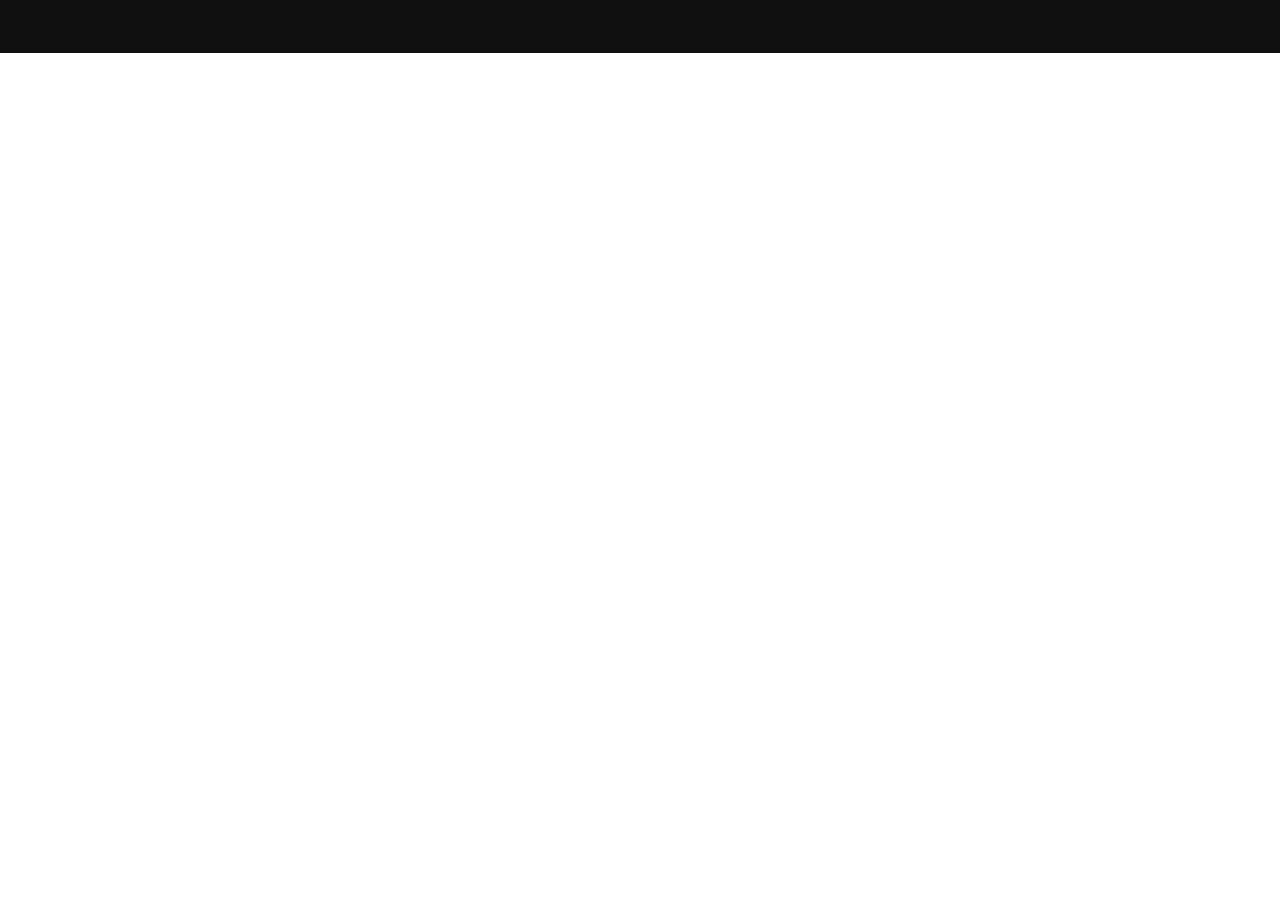
==== index.html @ 66a109fd "first commit" ====
<!DOCTYPE html>
<html lang="fr-FR" class="no-js">
<head>
	<meta charset="UTF-8" />
	<meta name="viewport" content="width=device-width, initial-scale=1" />
	<script>(function(html){html.className = html.className.replace(/\bno-js\b/,'js')})(document.documentElement);</script>
<title>Bonjour tout le monde ! &#8211; Aime-2000.fr</title>
<meta name='robots' content='max-image-preview:large' />
<link rel="alternate" type="application/rss+xml" title="Aime-2000.fr &raquo; Flux" href="feed/index.html" />
<link rel="alternate" type="application/rss+xml" title="Aime-2000.fr &raquo; Flux des commentaires" href="comments/feed/index.html" />
<link rel="alternate" type="application/rss+xml" title="Aime-2000.fr &raquo; Bonjour tout le monde ! Flux des commentaires" href="2023/01/04/bonjour-tout-le-monde/feed/index.html" />
<link rel="alternate" title="oEmbed (JSON)" type="application/json+oembed" href="wp-json/oembed/1.0/embed%3Furl=https:%252F%252Faime-2000.fr%252F2023%252F01%252F04%252Fbonjour-tout-le-monde%252F" />
<link rel="alternate" title="oEmbed (XML)" type="text/xml+oembed" href="wp-json/oembed/1.0/embed%3Furl=https:%252F%252Faime-2000.fr%252F2023%252F01%252F04%252Fbonjour-tout-le-monde%252F&amp;format=xml" />
<style id='wp-img-auto-sizes-contain-inline-css'>
img:is([sizes=auto i],[sizes^="auto," i]){contain-intrinsic-size:3000px 1500px}
/*# sourceURL=wp-img-auto-sizes-contain-inline-css */
</style>
<style id='wp-emoji-styles-inline-css'>

	img.wp-smiley, img.emoji {
		display: inline !important;
		border: none !important;
		box-shadow: none !important;
		height: 1em !important;
		width: 1em !important;
		margin: 0 0.07em !important;
		vertical-align: -0.1em !important;
		background: none !important;
		padding: 0 !important;
	}
/*# sourceURL=wp-emoji-styles-inline-css */
</style>
<style id='wp-block-library-inline-css'>
:root{--wp-block-synced-color:#7a00df;--wp-block-synced-color--rgb:122,0,223;--wp-bound-block-color:var(--wp-block-synced-color);--wp-editor-canvas-background:#ddd;--wp-admin-theme-color:#007cba;--wp-admin-theme-color--rgb:0,124,186;--wp-admin-theme-color-darker-10:#006ba1;--wp-admin-theme-color-darker-10--rgb:0,107,160.5;--wp-admin-theme-color-darker-20:#005a87;--wp-admin-theme-color-darker-20--rgb:0,90,135;--wp-admin-border-width-focus:2px}@media (min-resolution:192dpi){:root{--wp-admin-border-width-focus:1.5px}}.wp-element-button{cursor:pointer}:root .has-very-light-gray-background-color{background-color:#eee}:root .has-very-dark-gray-background-color{background-color:#313131}:root .has-very-light-gray-color{color:#eee}:root .has-very-dark-gray-color{color:#313131}:root .has-vivid-green-cyan-to-vivid-cyan-blue-gradient-background{background:linear-gradient(135deg,#00d084,#0693e3)}:root .has-purple-crush-gradient-background{background:linear-gradient(135deg,#34e2e4,#4721fb 50%,#ab1dfe)}:root .has-hazy-dawn-gradient-background{background:linear-gradient(135deg,#faaca8,#dad0ec)}:root .has-subdued-olive-gradient-background{background:linear-gradient(135deg,#fafae1,#67a671)}:root .has-atomic-cream-gradient-background{background:linear-gradient(135deg,#fdd79a,#004a59)}:root .has-nightshade-gradient-background{background:linear-gradient(135deg,#330968,#31cdcf)}:root .has-midnight-gradient-background{background:linear-gradient(135deg,#020381,#2874fc)}:root{--wp--preset--font-size--normal:16px;--wp--preset--font-size--huge:42px}.has-regular-font-size{font-size:1em}.has-larger-font-size{font-size:2.625em}.has-normal-font-size{font-size:var(--wp--preset--font-size--normal)}.has-huge-font-size{font-size:var(--wp--preset--font-size--huge)}.has-text-align-center{text-align:center}.has-text-align-left{text-align:left}.has-text-align-right{text-align:right}.has-fit-text{white-space:nowrap!important}#end-resizable-editor-section{display:none}.aligncenter{clear:both}.items-justified-left{justify-content:flex-start}.items-justified-center{justify-content:center}.items-justified-right{justify-content:flex-end}.items-justified-space-between{justify-content:space-between}.screen-reader-text{border:0;clip-path:inset(50%);height:1px;margin:-1px;overflow:hidden;padding:0;position:absolute;width:1px;word-wrap:normal!important}.screen-reader-text:focus{background-color:#ddd;clip-path:none;color:#444;display:block;font-size:1em;height:auto;left:5px;line-height:normal;padding:15px 23px 14px;text-decoration:none;top:5px;width:auto;z-index:100000}html :where(.has-border-color){border-style:solid}html :where([style*=border-top-color]){border-top-style:solid}html :where([style*=border-right-color]){border-right-style:solid}html :where([style*=border-bottom-color]){border-bottom-style:solid}html :where([style*=border-left-color]){border-left-style:solid}html :where([style*=border-width]){border-style:solid}html :where([style*=border-top-width]){border-top-style:solid}html :where([style*=border-right-width]){border-right-style:solid}html :where([style*=border-bottom-width]){border-bottom-style:solid}html :where([style*=border-left-width]){border-left-style:solid}html :where(img[class*=wp-image-]){height:auto;max-width:100%}:where(figure){margin:0 0 1em}html :where(.is-position-sticky){--wp-admin--admin-bar--position-offset:var(--wp-admin--admin-bar--height,0px)}@media screen and (max-width:600px){html :where(.is-position-sticky){--wp-admin--admin-bar--position-offset:0px}}

/*# sourceURL=wp-block-library-inline-css */
</style>
<style id='wp-block-archives-inline-css'>
.wp-block-archives{box-sizing:border-box}.wp-block-archives-dropdown label{display:block}
/*# sourceURL=https://aime-2000.fr/wp-includes/blocks/archives/style.min.css */
</style>
<style id='wp-block-categories-inline-css'>
.wp-block-categories{box-sizing:border-box}.wp-block-categories.alignleft{margin-right:2em}.wp-block-categories.alignright{margin-left:2em}.wp-block-categories.wp-block-categories-dropdown.aligncenter{text-align:center}.wp-block-categories .wp-block-categories__label{display:block;width:100%}
/*# sourceURL=https://aime-2000.fr/wp-includes/blocks/categories/style.min.css */
</style>
<style id='wp-block-heading-inline-css'>
h1:where(.wp-block-heading).has-background,h2:where(.wp-block-heading).has-background,h3:where(.wp-block-heading).has-background,h4:where(.wp-block-heading).has-background,h5:where(.wp-block-heading).has-background,h6:where(.wp-block-heading).has-background{padding:1.25em 2.375em}h1.has-text-align-left[style*=writing-mode]:where([style*=vertical-lr]),h1.has-text-align-right[style*=writing-mode]:where([style*=vertical-rl]),h2.has-text-align-left[style*=writing-mode]:where([style*=vertical-lr]),h2.has-text-align-right[style*=writing-mode]:where([style*=vertical-rl]),h3.has-text-align-left[style*=writing-mode]:where([style*=vertical-lr]),h3.has-text-align-right[style*=writing-mode]:where([style*=vertical-rl]),h4.has-text-align-left[style*=writing-mode]:where([style*=vertical-lr]),h4.has-text-align-right[style*=writing-mode]:where([style*=vertical-rl]),h5.has-text-align-left[style*=writing-mode]:where([style*=vertical-lr]),h5.has-text-align-right[style*=writing-mode]:where([style*=vertical-rl]),h6.has-text-align-left[style*=writing-mode]:where([style*=vertical-lr]),h6.has-text-align-right[style*=writing-mode]:where([style*=vertical-rl]){rotate:180deg}
/*# sourceURL=https://aime-2000.fr/wp-includes/blocks/heading/style.min.css */
</style>
<style id='wp-block-latest-comments-inline-css'>
ol.wp-block-latest-comments{box-sizing:border-box;margin-left:0}:where(.wp-block-latest-comments:not([style*=line-height] .wp-block-latest-comments__comment)){line-height:1.1}:where(.wp-block-latest-comments:not([style*=line-height] .wp-block-latest-comments__comment-excerpt p)){line-height:1.8}.has-dates :where(.wp-block-latest-comments:not([style*=line-height])),.has-excerpts :where(.wp-block-latest-comments:not([style*=line-height])){line-height:1.5}.wp-block-latest-comments .wp-block-latest-comments{padding-left:0}.wp-block-latest-comments__comment{list-style:none;margin-bottom:1em}.has-avatars .wp-block-latest-comments__comment{list-style:none;min-height:2.25em}.has-avatars .wp-block-latest-comments__comment .wp-block-latest-comments__comment-excerpt,.has-avatars .wp-block-latest-comments__comment .wp-block-latest-comments__comment-meta{margin-left:3.25em}.wp-block-latest-comments__comment-excerpt p{font-size:.875em;margin:.36em 0 1.4em}.wp-block-latest-comments__comment-date{display:block;font-size:.75em}.wp-block-latest-comments .avatar,.wp-block-latest-comments__comment-avatar{border-radius:1.5em;display:block;float:left;height:2.5em;margin-right:.75em;width:2.5em}.wp-block-latest-comments[class*=-font-size] a,.wp-block-latest-comments[style*=font-size] a{font-size:inherit}
/*# sourceURL=https://aime-2000.fr/wp-includes/blocks/latest-comments/style.min.css */
</style>
<style id='wp-block-latest-posts-inline-css'>
.wp-block-latest-posts{box-sizing:border-box}.wp-block-latest-posts.alignleft{margin-right:2em}.wp-block-latest-posts.alignright{margin-left:2em}.wp-block-latest-posts.wp-block-latest-posts__list{list-style:none}.wp-block-latest-posts.wp-block-latest-posts__list li{clear:both;overflow-wrap:break-word}.wp-block-latest-posts.is-grid{display:flex;flex-wrap:wrap}.wp-block-latest-posts.is-grid li{margin:0 1.25em 1.25em 0;width:100%}@media (min-width:600px){.wp-block-latest-posts.columns-2 li{width:calc(50% - .625em)}.wp-block-latest-posts.columns-2 li:nth-child(2n){margin-right:0}.wp-block-latest-posts.columns-3 li{width:calc(33.33333% - .83333em)}.wp-block-latest-posts.columns-3 li:nth-child(3n){margin-right:0}.wp-block-latest-posts.columns-4 li{width:calc(25% - .9375em)}.wp-block-latest-posts.columns-4 li:nth-child(4n){margin-right:0}.wp-block-latest-posts.columns-5 li{width:calc(20% - 1em)}.wp-block-latest-posts.columns-5 li:nth-child(5n){margin-right:0}.wp-block-latest-posts.columns-6 li{width:calc(16.66667% - 1.04167em)}.wp-block-latest-posts.columns-6 li:nth-child(6n){margin-right:0}}:root :where(.wp-block-latest-posts.is-grid){padding:0}:root :where(.wp-block-latest-posts.wp-block-latest-posts__list){padding-left:0}.wp-block-latest-posts__post-author,.wp-block-latest-posts__post-date{display:block;font-size:.8125em}.wp-block-latest-posts__post-excerpt,.wp-block-latest-posts__post-full-content{margin-bottom:1em;margin-top:.5em}.wp-block-latest-posts__featured-image a{display:inline-block}.wp-block-latest-posts__featured-image img{height:auto;max-width:100%;width:auto}.wp-block-latest-posts__featured-image.alignleft{float:left;margin-right:1em}.wp-block-latest-posts__featured-image.alignright{float:right;margin-left:1em}.wp-block-latest-posts__featured-image.aligncenter{margin-bottom:1em;text-align:center}
/*# sourceURL=https://aime-2000.fr/wp-includes/blocks/latest-posts/style.min.css */
</style>
<style id='wp-block-search-inline-css'>
.wp-block-search__button{margin-left:10px;word-break:normal}.wp-block-search__button.has-icon{line-height:0}.wp-block-search__button svg{height:1.25em;min-height:24px;min-width:24px;width:1.25em;fill:currentColor;vertical-align:text-bottom}:where(.wp-block-search__button){border:1px solid #ccc;padding:6px 10px}.wp-block-search__inside-wrapper{display:flex;flex:auto;flex-wrap:nowrap;max-width:100%}.wp-block-search__label{width:100%}.wp-block-search.wp-block-search__button-only .wp-block-search__button{box-sizing:border-box;display:flex;flex-shrink:0;justify-content:center;margin-left:0;max-width:100%}.wp-block-search.wp-block-search__button-only .wp-block-search__inside-wrapper{min-width:0!important;transition-property:width}.wp-block-search.wp-block-search__button-only .wp-block-search__input{flex-basis:100%;transition-duration:.3s}.wp-block-search.wp-block-search__button-only.wp-block-search__searchfield-hidden,.wp-block-search.wp-block-search__button-only.wp-block-search__searchfield-hidden .wp-block-search__inside-wrapper{overflow:hidden}.wp-block-search.wp-block-search__button-only.wp-block-search__searchfield-hidden .wp-block-search__input{border-left-width:0!important;border-right-width:0!important;flex-basis:0;flex-grow:0;margin:0;min-width:0!important;padding-left:0!important;padding-right:0!important;width:0!important}:where(.wp-block-search__input){appearance:none;border:1px solid #949494;flex-grow:1;font-family:inherit;font-size:inherit;font-style:inherit;font-weight:inherit;letter-spacing:inherit;line-height:inherit;margin-left:0;margin-right:0;min-width:3rem;padding:8px;text-decoration:unset!important;text-transform:inherit}:where(.wp-block-search__button-inside .wp-block-search__inside-wrapper){background-color:#fff;border:1px solid #949494;box-sizing:border-box;padding:4px}:where(.wp-block-search__button-inside .wp-block-search__inside-wrapper) .wp-block-search__input{border:none;border-radius:0;padding:0 4px}:where(.wp-block-search__button-inside .wp-block-search__inside-wrapper) .wp-block-search__input:focus{outline:none}:where(.wp-block-search__button-inside .wp-block-search__inside-wrapper) :where(.wp-block-search__button){padding:4px 8px}.wp-block-search.aligncenter .wp-block-search__inside-wrapper{margin:auto}.wp-block[data-align=right] .wp-block-search.wp-block-search__button-only .wp-block-search__inside-wrapper{float:right}
/*# sourceURL=https://aime-2000.fr/wp-includes/blocks/search/style.min.css */
</style>
<style id='wp-block-search-theme-inline-css'>
.wp-block-search .wp-block-search__label{font-weight:700}.wp-block-search__button{border:1px solid #ccc;padding:.375em .625em}
/*# sourceURL=https://aime-2000.fr/wp-includes/blocks/search/theme.min.css */
</style>
<style id='wp-block-group-inline-css'>
.wp-block-group{box-sizing:border-box}:where(.wp-block-group.wp-block-group-is-layout-constrained){position:relative}
/*# sourceURL=https://aime-2000.fr/wp-includes/blocks/group/style.min.css */
</style>
<style id='wp-block-group-theme-inline-css'>
:where(.wp-block-group.has-background){padding:1.25em 2.375em}
/*# sourceURL=https://aime-2000.fr/wp-includes/blocks/group/theme.min.css */
</style>
<style id='wp-block-paragraph-inline-css'>
.is-small-text{font-size:.875em}.is-regular-text{font-size:1em}.is-large-text{font-size:2.25em}.is-larger-text{font-size:3em}.has-drop-cap:not(:focus):first-letter{float:left;font-size:8.4em;font-style:normal;font-weight:100;line-height:.68;margin:.05em .1em 0 0;text-transform:uppercase}body.rtl .has-drop-cap:not(:focus):first-letter{float:none;margin-left:.1em}p.has-drop-cap.has-background{overflow:hidden}:root :where(p.has-background){padding:1.25em 2.375em}:where(p.has-text-color:not(.has-link-color)) a{color:inherit}p.has-text-align-left[style*="writing-mode:vertical-lr"],p.has-text-align-right[style*="writing-mode:vertical-rl"]{rotate:180deg}
/*# sourceURL=https://aime-2000.fr/wp-includes/blocks/paragraph/style.min.css */
</style>

<style id='classic-theme-styles-inline-css'>
/*! This file is auto-generated */
.wp-block-button__link{color:#fff;background-color:#32373c;border-radius:9999px;box-shadow:none;text-decoration:none;padding:calc(.667em + 2px) calc(1.333em + 2px);font-size:1.125em}.wp-block-file__button{background:#32373c;color:#fff;text-decoration:none}
/*# sourceURL=/wp-includes/css/classic-themes.min.css */
</style>
<style id='global-styles-inline-css'>
:root{--wp--preset--aspect-ratio--square: 1;--wp--preset--aspect-ratio--4-3: 4/3;--wp--preset--aspect-ratio--3-4: 3/4;--wp--preset--aspect-ratio--3-2: 3/2;--wp--preset--aspect-ratio--2-3: 2/3;--wp--preset--aspect-ratio--16-9: 16/9;--wp--preset--aspect-ratio--9-16: 9/16;--wp--preset--color--black: #000000;--wp--preset--color--cyan-bluish-gray: #abb8c3;--wp--preset--color--white: #ffffff;--wp--preset--color--pale-pink: #f78da7;--wp--preset--color--vivid-red: #cf2e2e;--wp--preset--color--luminous-vivid-orange: #ff6900;--wp--preset--color--luminous-vivid-amber: #fcb900;--wp--preset--color--light-green-cyan: #7bdcb5;--wp--preset--color--vivid-green-cyan: #00d084;--wp--preset--color--pale-cyan-blue: #8ed1fc;--wp--preset--color--vivid-cyan-blue: #0693e3;--wp--preset--color--vivid-purple: #9b51e0;--wp--preset--gradient--vivid-cyan-blue-to-vivid-purple: linear-gradient(135deg,rgb(6,147,227) 0%,rgb(155,81,224) 100%);--wp--preset--gradient--light-green-cyan-to-vivid-green-cyan: linear-gradient(135deg,rgb(122,220,180) 0%,rgb(0,208,130) 100%);--wp--preset--gradient--luminous-vivid-amber-to-luminous-vivid-orange: linear-gradient(135deg,rgb(252,185,0) 0%,rgb(255,105,0) 100%);--wp--preset--gradient--luminous-vivid-orange-to-vivid-red: linear-gradient(135deg,rgb(255,105,0) 0%,rgb(207,46,46) 100%);--wp--preset--gradient--very-light-gray-to-cyan-bluish-gray: linear-gradient(135deg,rgb(238,238,238) 0%,rgb(169,184,195) 100%);--wp--preset--gradient--cool-to-warm-spectrum: linear-gradient(135deg,rgb(74,234,220) 0%,rgb(151,120,209) 20%,rgb(207,42,186) 40%,rgb(238,44,130) 60%,rgb(251,105,98) 80%,rgb(254,248,76) 100%);--wp--preset--gradient--blush-light-purple: linear-gradient(135deg,rgb(255,206,236) 0%,rgb(152,150,240) 100%);--wp--preset--gradient--blush-bordeaux: linear-gradient(135deg,rgb(254,205,165) 0%,rgb(254,45,45) 50%,rgb(107,0,62) 100%);--wp--preset--gradient--luminous-dusk: linear-gradient(135deg,rgb(255,203,112) 0%,rgb(199,81,192) 50%,rgb(65,88,208) 100%);--wp--preset--gradient--pale-ocean: linear-gradient(135deg,rgb(255,245,203) 0%,rgb(182,227,212) 50%,rgb(51,167,181) 100%);--wp--preset--gradient--electric-grass: linear-gradient(135deg,rgb(202,248,128) 0%,rgb(113,206,126) 100%);--wp--preset--gradient--midnight: linear-gradient(135deg,rgb(2,3,129) 0%,rgb(40,116,252) 100%);--wp--preset--font-size--small: 13px;--wp--preset--font-size--medium: 20px;--wp--preset--font-size--large: 36px;--wp--preset--font-size--x-large: 42px;--wp--preset--spacing--20: 0.44rem;--wp--preset--spacing--30: 0.67rem;--wp--preset--spacing--40: 1rem;--wp--preset--spacing--50: 1.5rem;--wp--preset--spacing--60: 2.25rem;--wp--preset--spacing--70: 3.38rem;--wp--preset--spacing--80: 5.06rem;--wp--preset--shadow--natural: 6px 6px 9px rgba(0, 0, 0, 0.2);--wp--preset--shadow--deep: 12px 12px 50px rgba(0, 0, 0, 0.4);--wp--preset--shadow--sharp: 6px 6px 0px rgba(0, 0, 0, 0.2);--wp--preset--shadow--outlined: 6px 6px 0px -3px rgb(255, 255, 255), 6px 6px rgb(0, 0, 0);--wp--preset--shadow--crisp: 6px 6px 0px rgb(0, 0, 0);}:where(.is-layout-flex){gap: 0.5em;}:where(.is-layout-grid){gap: 0.5em;}body .is-layout-flex{display: flex;}.is-layout-flex{flex-wrap: wrap;align-items: center;}.is-layout-flex > :is(*, div){margin: 0;}body .is-layout-grid{display: grid;}.is-layout-grid > :is(*, div){margin: 0;}:where(.wp-block-columns.is-layout-flex){gap: 2em;}:where(.wp-block-columns.is-layout-grid){gap: 2em;}:where(.wp-block-post-template.is-layout-flex){gap: 1.25em;}:where(.wp-block-post-template.is-layout-grid){gap: 1.25em;}.has-black-color{color: var(--wp--preset--color--black) !important;}.has-cyan-bluish-gray-color{color: var(--wp--preset--color--cyan-bluish-gray) !important;}.has-white-color{color: var(--wp--preset--color--white) !important;}.has-pale-pink-color{color: var(--wp--preset--color--pale-pink) !important;}.has-vivid-red-color{color: var(--wp--preset--color--vivid-red) !important;}.has-luminous-vivid-orange-color{color: var(--wp--preset--color--luminous-vivid-orange) !important;}.has-luminous-vivid-amber-color{color: var(--wp--preset--color--luminous-vivid-amber) !important;}.has-light-green-cyan-color{color: var(--wp--preset--color--light-green-cyan) !important;}.has-vivid-green-cyan-color{color: var(--wp--preset--color--vivid-green-cyan) !important;}.has-pale-cyan-blue-color{color: var(--wp--preset--color--pale-cyan-blue) !important;}.has-vivid-cyan-blue-color{color: var(--wp--preset--color--vivid-cyan-blue) !important;}.has-vivid-purple-color{color: var(--wp--preset--color--vivid-purple) !important;}.has-black-background-color{background-color: var(--wp--preset--color--black) !important;}.has-cyan-bluish-gray-background-color{background-color: var(--wp--preset--color--cyan-bluish-gray) !important;}.has-white-background-color{background-color: var(--wp--preset--color--white) !important;}.has-pale-pink-background-color{background-color: var(--wp--preset--color--pale-pink) !important;}.has-vivid-red-background-color{background-color: var(--wp--preset--color--vivid-red) !important;}.has-luminous-vivid-orange-background-color{background-color: var(--wp--preset--color--luminous-vivid-orange) !important;}.has-luminous-vivid-amber-background-color{background-color: var(--wp--preset--color--luminous-vivid-amber) !important;}.has-light-green-cyan-background-color{background-color: var(--wp--preset--color--light-green-cyan) !important;}.has-vivid-green-cyan-background-color{background-color: var(--wp--preset--color--vivid-green-cyan) !important;}.has-pale-cyan-blue-background-color{background-color: var(--wp--preset--color--pale-cyan-blue) !important;}.has-vivid-cyan-blue-background-color{background-color: var(--wp--preset--color--vivid-cyan-blue) !important;}.has-vivid-purple-background-color{background-color: var(--wp--preset--color--vivid-purple) !important;}.has-black-border-color{border-color: var(--wp--preset--color--black) !important;}.has-cyan-bluish-gray-border-color{border-color: var(--wp--preset--color--cyan-bluish-gray) !important;}.has-white-border-color{border-color: var(--wp--preset--color--white) !important;}.has-pale-pink-border-color{border-color: var(--wp--preset--color--pale-pink) !important;}.has-vivid-red-border-color{border-color: var(--wp--preset--color--vivid-red) !important;}.has-luminous-vivid-orange-border-color{border-color: var(--wp--preset--color--luminous-vivid-orange) !important;}.has-luminous-vivid-amber-border-color{border-color: var(--wp--preset--color--luminous-vivid-amber) !important;}.has-light-green-cyan-border-color{border-color: var(--wp--preset--color--light-green-cyan) !important;}.has-vivid-green-cyan-border-color{border-color: var(--wp--preset--color--vivid-green-cyan) !important;}.has-pale-cyan-blue-border-color{border-color: var(--wp--preset--color--pale-cyan-blue) !important;}.has-vivid-cyan-blue-border-color{border-color: var(--wp--preset--color--vivid-cyan-blue) !important;}.has-vivid-purple-border-color{border-color: var(--wp--preset--color--vivid-purple) !important;}.has-vivid-cyan-blue-to-vivid-purple-gradient-background{background: var(--wp--preset--gradient--vivid-cyan-blue-to-vivid-purple) !important;}.has-light-green-cyan-to-vivid-green-cyan-gradient-background{background: var(--wp--preset--gradient--light-green-cyan-to-vivid-green-cyan) !important;}.has-luminous-vivid-amber-to-luminous-vivid-orange-gradient-background{background: var(--wp--preset--gradient--luminous-vivid-amber-to-luminous-vivid-orange) !important;}.has-luminous-vivid-orange-to-vivid-red-gradient-background{background: var(--wp--preset--gradient--luminous-vivid-orange-to-vivid-red) !important;}.has-very-light-gray-to-cyan-bluish-gray-gradient-background{background: var(--wp--preset--gradient--very-light-gray-to-cyan-bluish-gray) !important;}.has-cool-to-warm-spectrum-gradient-background{background: var(--wp--preset--gradient--cool-to-warm-spectrum) !important;}.has-blush-light-purple-gradient-background{background: var(--wp--preset--gradient--blush-light-purple) !important;}.has-blush-bordeaux-gradient-background{background: var(--wp--preset--gradient--blush-bordeaux) !important;}.has-luminous-dusk-gradient-background{background: var(--wp--preset--gradient--luminous-dusk) !important;}.has-pale-ocean-gradient-background{background: var(--wp--preset--gradient--pale-ocean) !important;}.has-electric-grass-gradient-background{background: var(--wp--preset--gradient--electric-grass) !important;}.has-midnight-gradient-background{background: var(--wp--preset--gradient--midnight) !important;}.has-small-font-size{font-size: var(--wp--preset--font-size--small) !important;}.has-medium-font-size{font-size: var(--wp--preset--font-size--medium) !important;}.has-large-font-size{font-size: var(--wp--preset--font-size--large) !important;}.has-x-large-font-size{font-size: var(--wp--preset--font-size--x-large) !important;}
/*# sourceURL=global-styles-inline-css */
</style>

<link rel='stylesheet' id='wpsbc-style-css' href='wp-content/plugins/wp-simple-booking-calendar/assets/css/style-front-end.min.css%3Fver=2.0.8.1.css' media='all' />
<link rel='stylesheet' id='dashicons-css' href='wp-includes/css/dashicons.min.css%3Fver=6.9.4.css' media='all' />
<link rel='stylesheet' id='inspiro-google-fonts-css' href='wp-content/fonts/2057a0e4737bdd6d067ace135760fed6.css%3Fver=1.7.6.css' media='all' />
<link rel='stylesheet' id='inspiro-style-css' href='wp-content/themes/inspiro/assets/css/minified/style.min.css%3Fver=1.7.6.css' media='all' />
<style id='inspiro-style-inline-css'>
body, button, input, select, textarea {
font-family: 'Inter', sans-serif;
font-weight: 400;
}
@media screen and (min-width: 782px) {
body, button, input, select, textarea {
font-size: 16px;
line-height: 1.8;
} }
body:not(.wp-custom-logo) a.custom-logo-text {
font-family: 'Montserrat', sans-serif;
font-weight: 700;
text-transform: uppercase;
}
@media screen and (min-width: 782px) {
body:not(.wp-custom-logo) a.custom-logo-text {
font-size: 26px;
line-height: 1.8;
} }
h1, h2, h3, h4, h5, h6, .home.blog .entry-title, .page .entry-title, .page-title, #comments>h3, #respond>h3, .entry-footer {
font-weight: 700;
line-height: 1.4;
}
.site-title {
font-family: 'Inter', sans-serif;
font-weight: 700;
line-height: 1.25;
}
@media screen and (min-width: 782px) {
.site-title {
font-size: 80px;
} }
.site-description {
font-family: 'Inter', sans-serif;
line-height: 1.8;
}
@media screen and (min-width: 782px) {
.site-description {
font-size: 20px;
} }
.custom-header-button {
font-family: 'Inter', sans-serif;
line-height: 1.8;
}
@media screen and (min-width: 782px) {
.custom-header-button {
font-size: 16px;
} }
.navbar-nav a {
font-family: 'Montserrat', sans-serif;
font-weight: 500;
line-height: 1.8;
}
@media screen and (min-width: 782px) {
.navbar-nav a {
font-size: 16px;
} }
@media screen and (max-width: 64em) {
.navbar-nav li a {
font-family: 'Montserrat', sans-serif;
font-size: 16px;
font-weight: 600;
text-transform: uppercase;
line-height: 1.8;
} }

/*# sourceURL=inspiro-style-inline-css */
</style>
<script src="wp-includes/js/jquery/jquery.min.js%3Fver=3.7.1" id="jquery-core-js"></script>
<script src="wp-includes/js/jquery/jquery-migrate.min.js%3Fver=3.4.1" id="jquery-migrate-js"></script>
<link rel="https://api.w.org/" href="wp-json/index.html" /><link rel="alternate" title="JSON" type="application/json" href="wp-json/wp/v2/posts/1" /><link rel="EditURI" type="application/rsd+xml" title="RSD" href="xmlrpc.php%3Frsd" />
<meta name="generator" content="WordPress 6.9.4" />
<link rel="canonical" href="index.html" />
<link rel='shortlink' href='index.html' />
<link rel="pingback" href="https://aime-2000.fr/xmlrpc.php">
<link rel="pingback" href="https://aime-2000.fr/xmlrpc.php">		<style id="inspiro-custom-header-styles" type="text/css">
					.site-title a,
			.colors-dark .site-title a,
			.colors-custom .site-title a,
			body.has-header-image .site-title a,
			body.has-header-video .site-title a,
			body.has-header-image.colors-dark .site-title a,
			body.has-header-video.colors-dark .site-title a,
			body.has-header-image.colors-custom .site-title a,
			body.has-header-video.colors-custom .site-title a,
			.site-description,
			.colors-dark .site-description,
			.colors-custom .site-description,
			body.has-header-image .site-description,
			body.has-header-video .site-description,
			body.has-header-image.colors-dark .site-description,
			body.has-header-video.colors-dark .site-description,
			body.has-header-image.colors-custom .site-description,
			body.has-header-video.colors-custom .site-description {
				color: #ffffff;
			}
		
					.custom-header-button {
				color: #ffffff;
				border-color: #ffffff;
			}
		
					.custom-header-button:hover {
				color: #ffffff;
			}
		
		
        
        
        
		            .headroom--not-top .navbar,
			.has-header-image.home.blog .headroom--not-top .navbar, 
			.has-header-image.inspiro-front-page .headroom--not-top .navbar, 
			.has-header-video.home.blog .headroom--not-top .navbar, 
			.has-header-video.inspiro-front-page .headroom--not-top .navbar {
				background-color: rgba(0,0,0,0.9);
			}
				</style>
		
</head>

<body class="wp-singular post-template-default single single-post postid-1 single-format-standard wp-embed-responsive wp-theme-inspiro inspiro--with-page-nav page-layout-full-width post-display-content-excerpt colors-light">

<div class="side-nav-overlay"></div>

<div id="page" class="site">
	<a class="skip-link screen-reader-text" href="index.html#content">Aller au contenu</a>

	<header id="masthead" class="site-header" role="banner">
		<!-- #site-navigation -->
	</header><!-- #masthead -->

    
	
	<div class="site-content-contain">
		<div id="content" class="site-content">

<main id="main" class="site-main container-fluid" role="main">

</main><!-- #main -->


		</div><!-- #content -->

		
		<footer id="colophon" class="site-footer" role="contentinfo">
			<div class="inner-wrap">
				
<div class="site-info">
		<span class="copyright">

	</span>
</div><!-- .site-info -->
			</div><!-- .inner-wrap -->
		</footer><!-- #colophon -->
	</div><!-- .site-content-contain -->
</div><!-- #page -->
<script type="speculationrules">
{"prefetch":[{"source":"document","where":{"and":[{"href_matches":"/*"},{"not":{"href_matches":["/wp-*.php","/wp-admin/*","/wp-content/uploads/*","/wp-content/*","/wp-content/plugins/*","/wp-content/themes/inspiro/*","/*\\?(.+)"]}},{"not":{"selector_matches":"a[rel~=\"nofollow\"]"}},{"not":{"selector_matches":".no-prefetch, .no-prefetch a"}}]},"eagerness":"conservative"}]}
</script>
<script src="wp-includes/js/jquery/ui/core.min.js%3Fver=1.13.3" id="jquery-ui-core-js"></script>
<script src="wp-includes/js/jquery/ui/datepicker.min.js%3Fver=1.13.3" id="jquery-ui-datepicker-js"></script>
<script id="jquery-ui-datepicker-js-after">
jQuery(function(jQuery){jQuery.datepicker.setDefaults({"closeText":"Fermer","currentText":"Aujourd\u2019hui","monthNames":["janvier","f\u00e9vrier","mars","avril","mai","juin","juillet","ao\u00fbt","septembre","octobre","novembre","d\u00e9cembre"],"monthNamesShort":["Jan","F\u00e9v","Mar","Avr","Mai","Juin","Juil","Ao\u00fbt","Sep","Oct","Nov","D\u00e9c"],"nextText":"Suivant","prevText":"Pr\u00e9c\u00e9dent","dayNames":["dimanche","lundi","mardi","mercredi","jeudi","vendredi","samedi"],"dayNamesShort":["dim","lun","mar","mer","jeu","ven","sam"],"dayNamesMin":["D","L","M","M","J","V","S"],"dateFormat":"d MM yy","firstDay":1,"isRTL":false});});
//# sourceURL=jquery-ui-datepicker-js-after
</script>
<script id="wpsbc-script-js-extra">
var wpsbc = {"ajax_url":"https://aime-2000.fr/wp-admin/admin-ajax.php"};
//# sourceURL=wpsbc-script-js-extra
</script>
<script src="wp-content/plugins/wp-simple-booking-calendar/assets/js/script-front-end.min.js%3Fver=2.0.8.1" id="wpsbc-script-js"></script>
<script src="wp-content/themes/inspiro/assets/js/minified/plugins.min.js%3Fver=1.7.6" id="inspiro-lite-js-plugins-js"></script>
<script src="wp-content/themes/inspiro/assets/js/minified/scripts.min.js%3Fver=1.7.6" id="inspiro-lite-script-js"></script>
<script src="wp-includes/js/comment-reply.min.js%3Fver=6.9.4" id="comment-reply-js" async data-wp-strategy="async" fetchpriority="low"></script>
<script id="wp-emoji-settings" type="application/json">
{"baseUrl":"https://s.w.org/images/core/emoji/17.0.2/72x72/","ext":".png","svgUrl":"https://s.w.org/images/core/emoji/17.0.2/svg/","svgExt":".svg","source":{"concatemoji":"https://aime-2000.fr/wp-includes/js/wp-emoji-release.min.js?ver=6.9.4"}}
</script>
<script type="module">
/*! This file is auto-generated */
const a=JSON.parse(document.getElementById("wp-emoji-settings").textContent),o=(window._wpemojiSettings=a,"wpEmojiSettingsSupports"),s=["flag","emoji"];function i(e){try{var t={supportTests:e,timestamp:(new Date).valueOf()};sessionStorage.setItem(o,JSON.stringify(t))}catch(e){}}function c(e,t,n){e.clearRect(0,0,e.canvas.width,e.canvas.height),e.fillText(t,0,0);t=new Uint32Array(e.getImageData(0,0,e.canvas.width,e.canvas.height).data);e.clearRect(0,0,e.canvas.width,e.canvas.height),e.fillText(n,0,0);const a=new Uint32Array(e.getImageData(0,0,e.canvas.width,e.canvas.height).data);return t.every((e,t)=>e===a[t])}function p(e,t){e.clearRect(0,0,e.canvas.width,e.canvas.height),e.fillText(t,0,0);var n=e.getImageData(16,16,1,1);for(let e=0;e<n.data.length;e++)if(0!==n.data[e])return!1;return!0}function u(e,t,n,a){switch(t){case"flag":return n(e,"\ud83c\udff3\ufe0f\u200d\u26a7\ufe0f","\ud83c\udff3\ufe0f\u200b\u26a7\ufe0f")?!1:!n(e,"\ud83c\udde8\ud83c\uddf6","\ud83c\udde8\u200b\ud83c\uddf6")&&!n(e,"\ud83c\udff4\udb40\udc67\udb40\udc62\udb40\udc65\udb40\udc6e\udb40\udc67\udb40\udc7f","\ud83c\udff4\u200b\udb40\udc67\u200b\udb40\udc62\u200b\udb40\udc65\u200b\udb40\udc6e\u200b\udb40\udc67\u200b\udb40\udc7f");case"emoji":return!a(e,"\ud83e\u1fac8")}return!1}function f(e,t,n,a){let r;const o=(r="undefined"!=typeof WorkerGlobalScope&&self instanceof WorkerGlobalScope?new OffscreenCanvas(300,150):document.createElement("canvas")).getContext("2d",{willReadFrequently:!0}),s=(o.textBaseline="top",o.font="600 32px Arial",{});return e.forEach(e=>{s[e]=t(o,e,n,a)}),s}function r(e){var t=document.createElement("script");t.src=e,t.defer=!0,document.head.appendChild(t)}a.supports={everything:!0,everythingExceptFlag:!0},new Promise(t=>{let n=function(){try{var e=JSON.parse(sessionStorage.getItem(o));if("object"==typeof e&&"number"==typeof e.timestamp&&(new Date).valueOf()<e.timestamp+604800&&"object"==typeof e.supportTests)return e.supportTests}catch(e){}return null}();if(!n){if("undefined"!=typeof Worker&&"undefined"!=typeof OffscreenCanvas&&"undefined"!=typeof URL&&URL.createObjectURL&&"undefined"!=typeof Blob)try{var e="postMessage("+f.toString()+"("+[JSON.stringify(s),u.toString(),c.toString(),p.toString()].join(",")+"));",a=new Blob([e],{type:"text/javascript"});const r=new Worker(URL.createObjectURL(a),{name:"wpTestEmojiSupports"});return void(r.onmessage=e=>{i(n=e.data),r.terminate(),t(n)})}catch(e){}i(n=f(s,u,c,p))}t(n)}).then(e=>{for(const n in e)a.supports[n]=e[n],a.supports.everything=a.supports.everything&&a.supports[n],"flag"!==n&&(a.supports.everythingExceptFlag=a.supports.everythingExceptFlag&&a.supports[n]);var t;a.supports.everythingExceptFlag=a.supports.everythingExceptFlag&&!a.supports.flag,a.supports.everything||((t=a.source||{}).concatemoji?r(t.concatemoji):t.wpemoji&&t.twemoji&&(r(t.twemoji),r(t.wpemoji)))});
//# sourceURL=https://aime-2000.fr/wp-includes/js/wp-emoji-loader.min.js
</script>

</body>
</html>
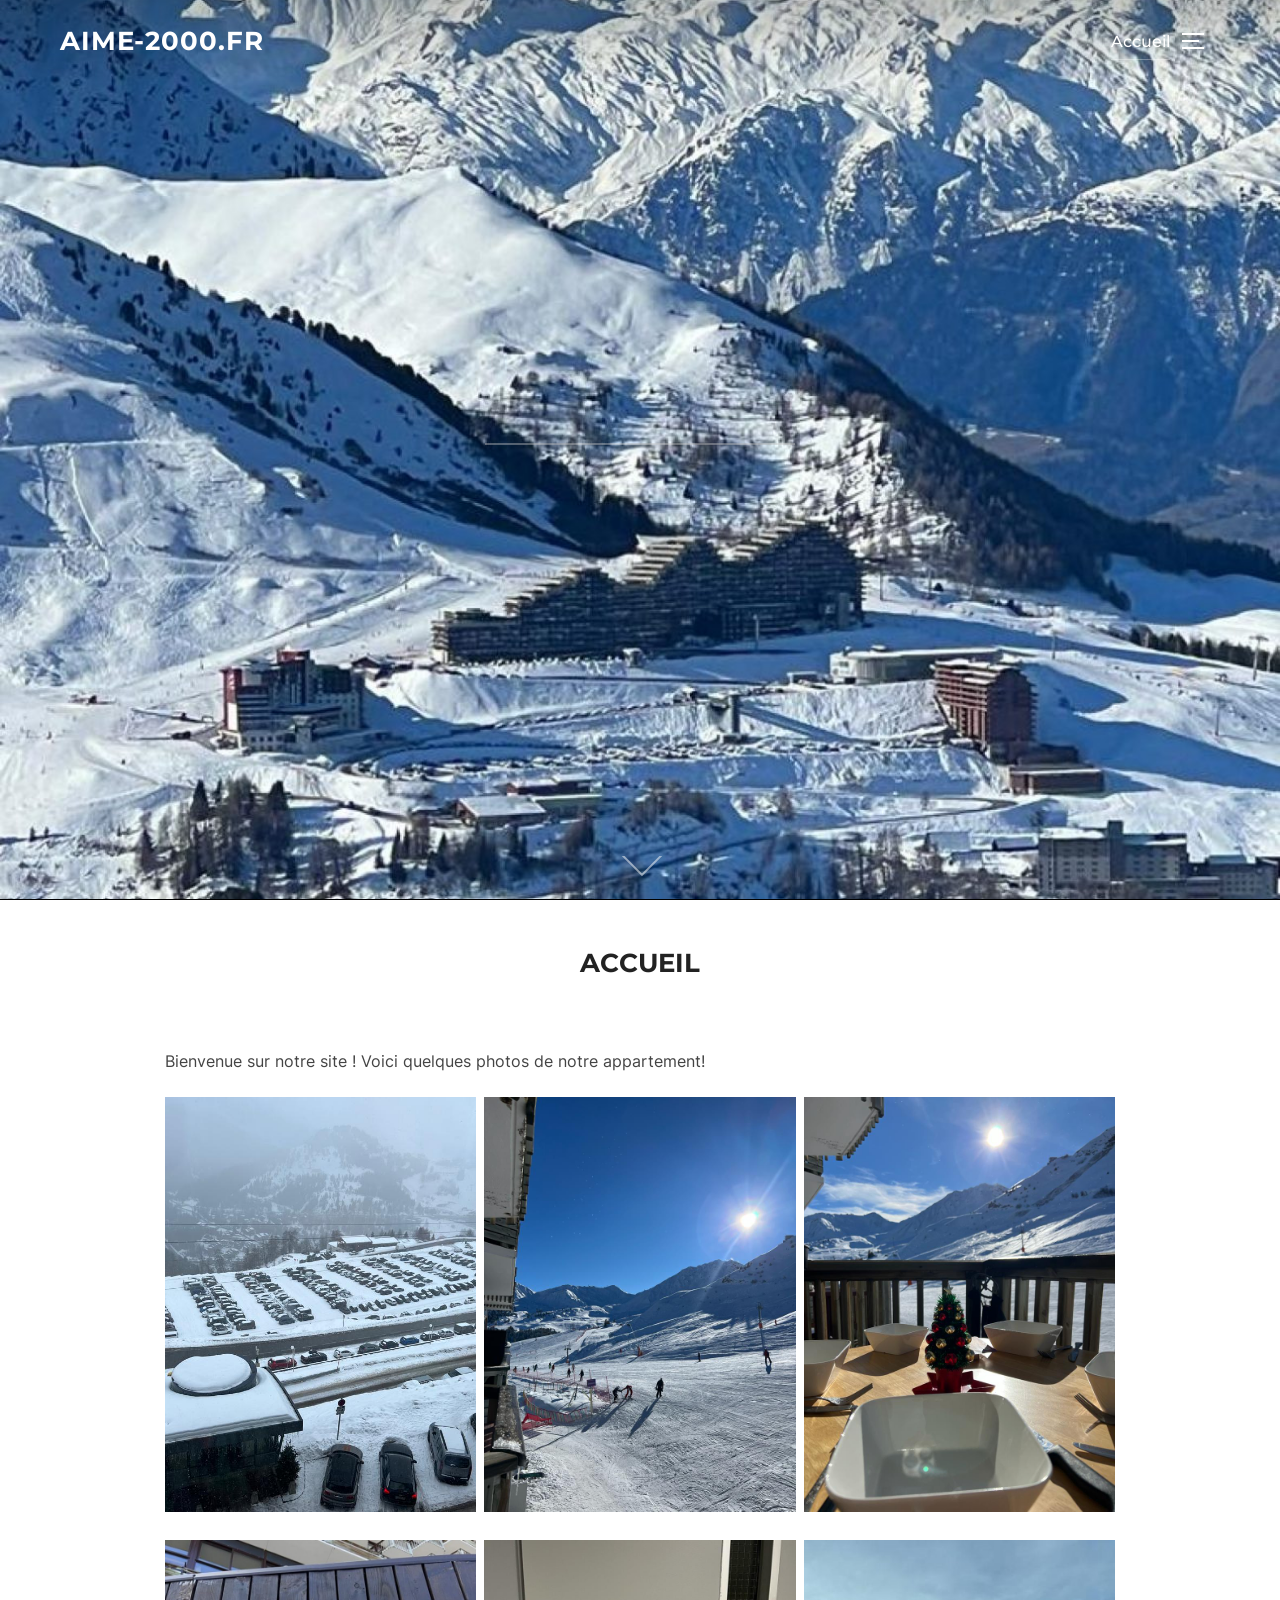
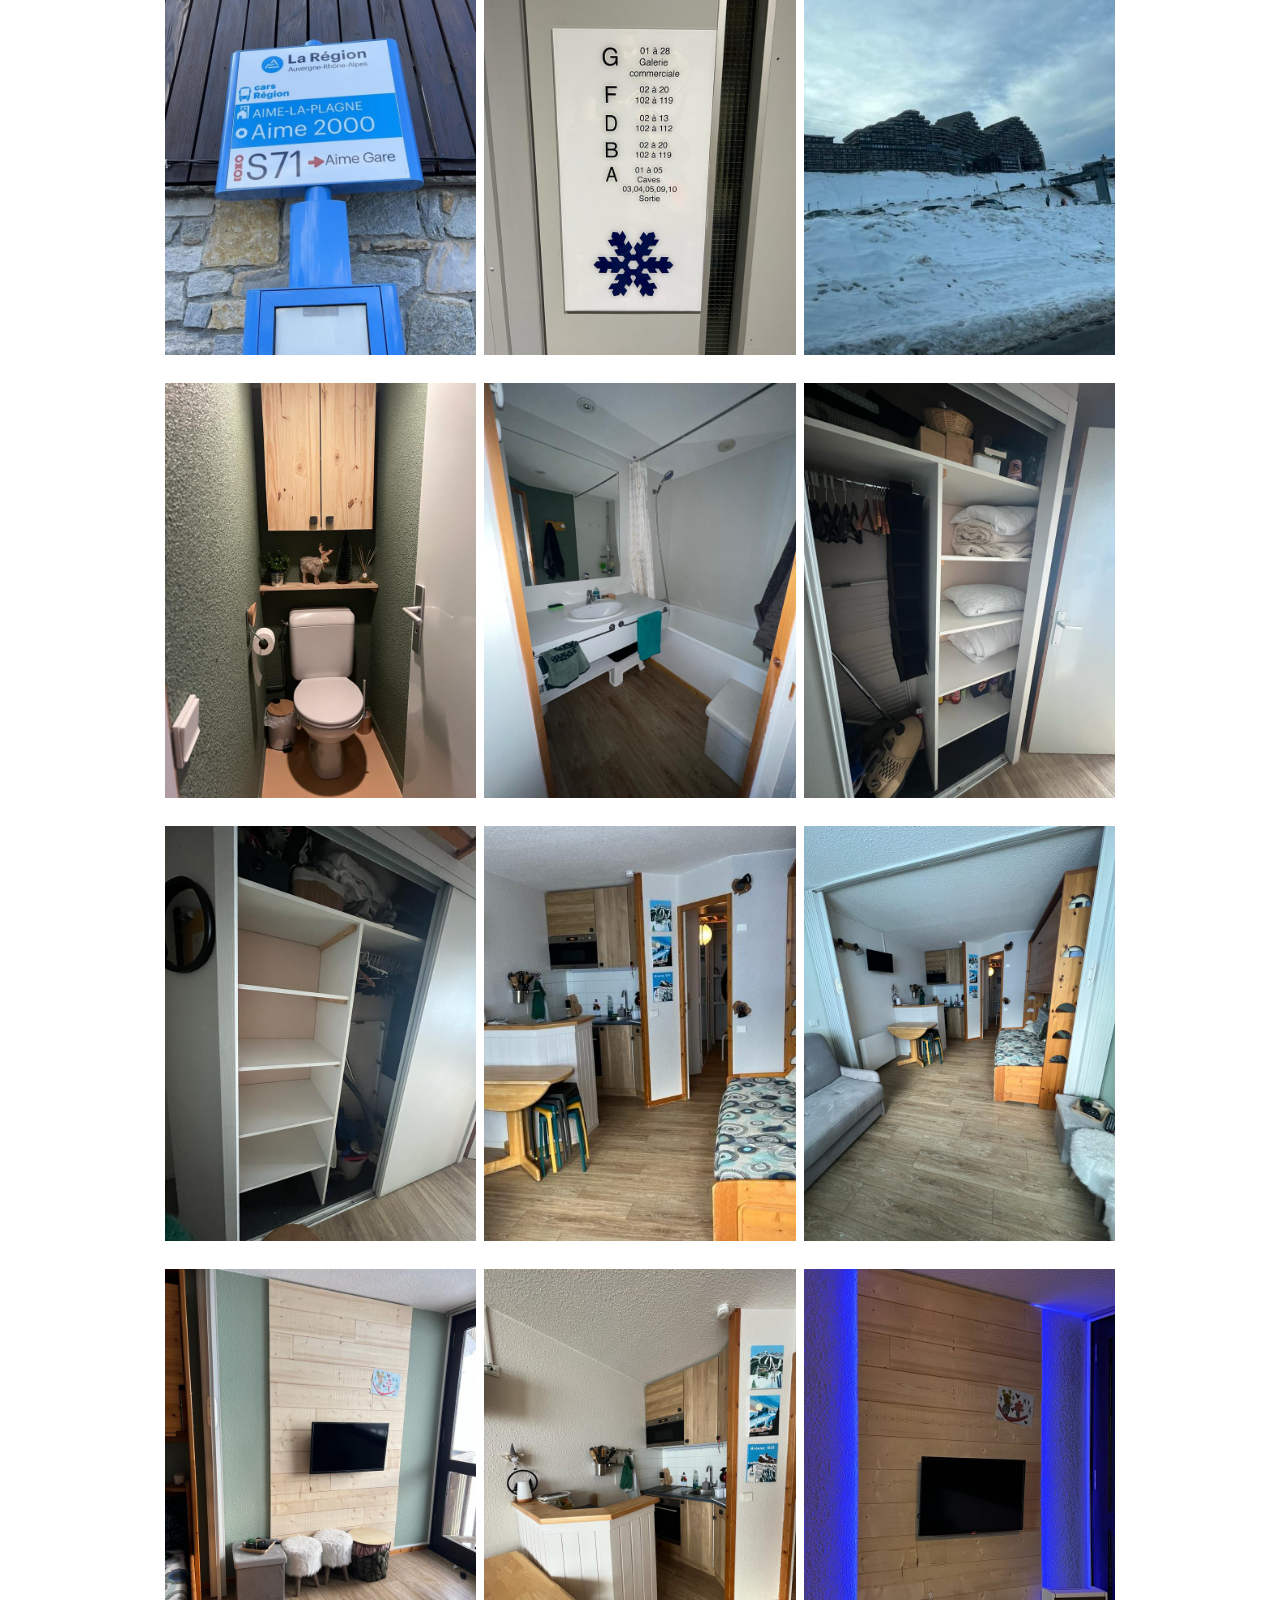
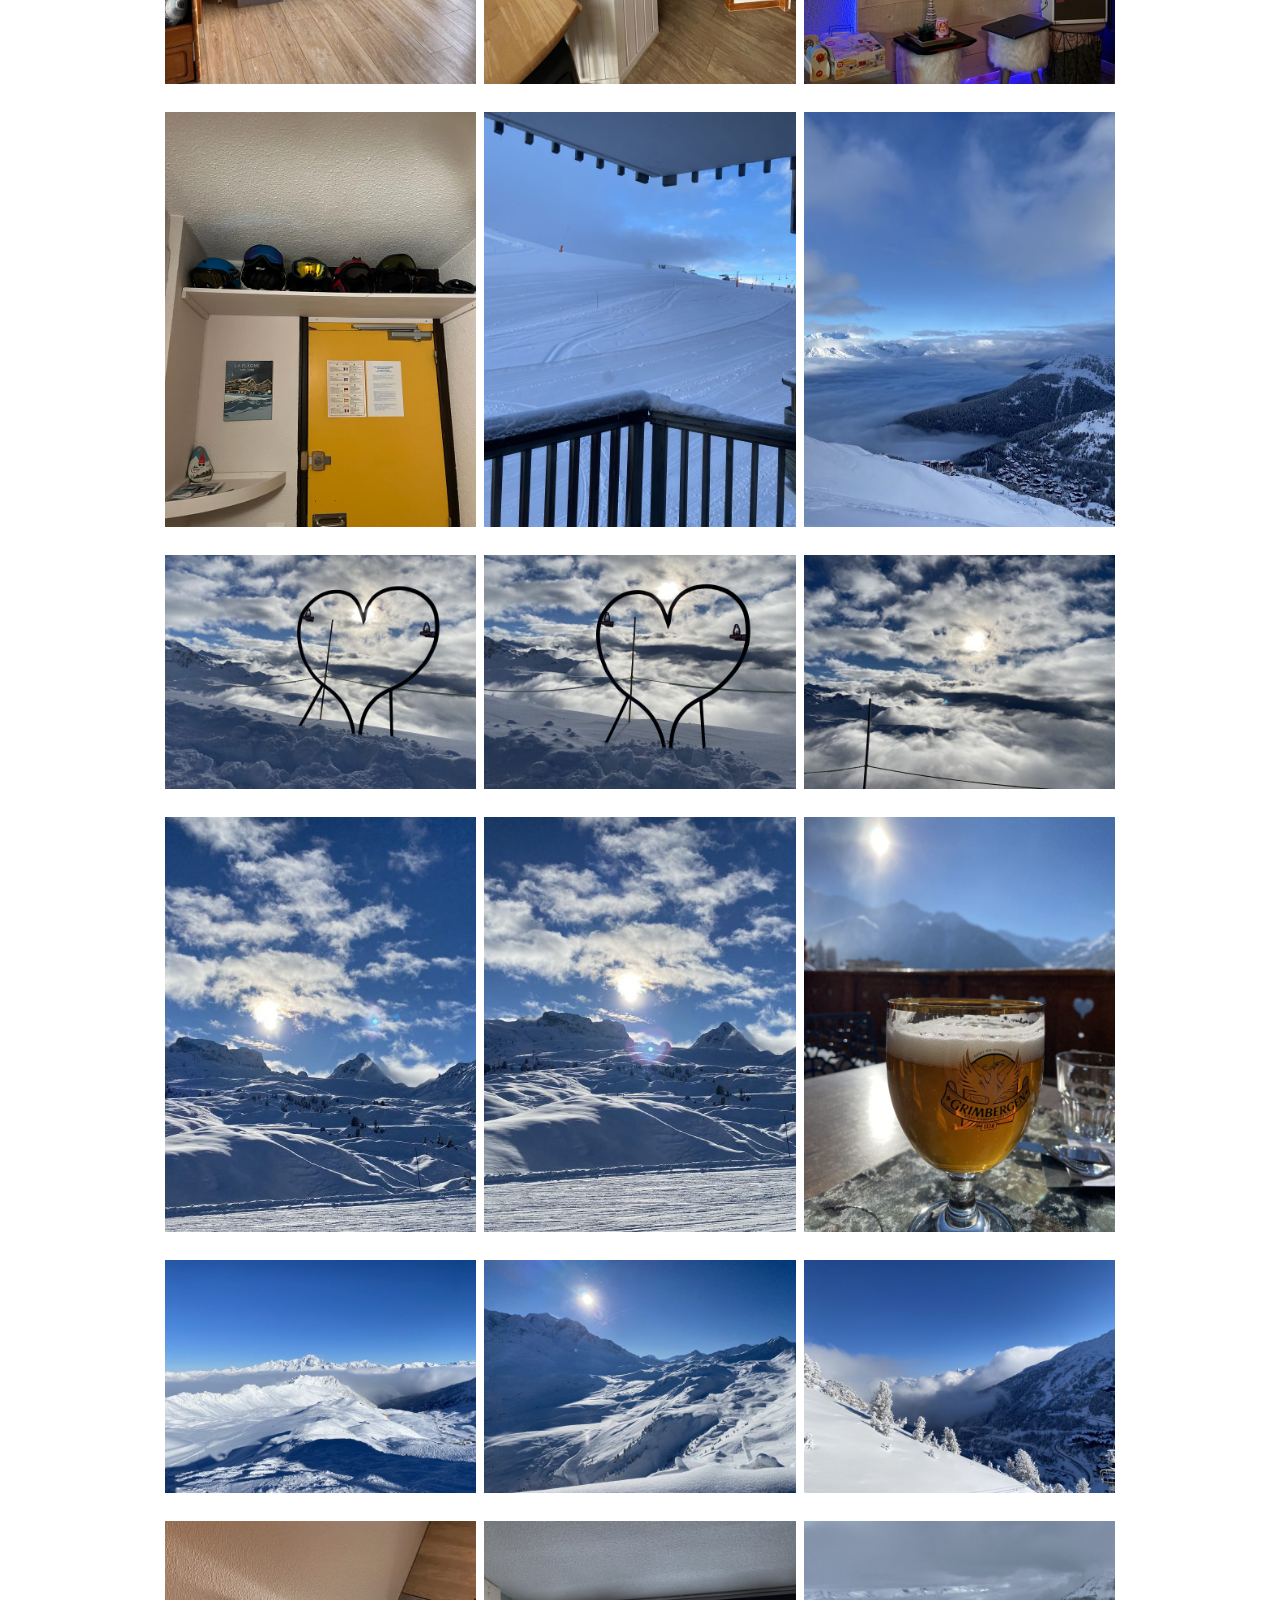
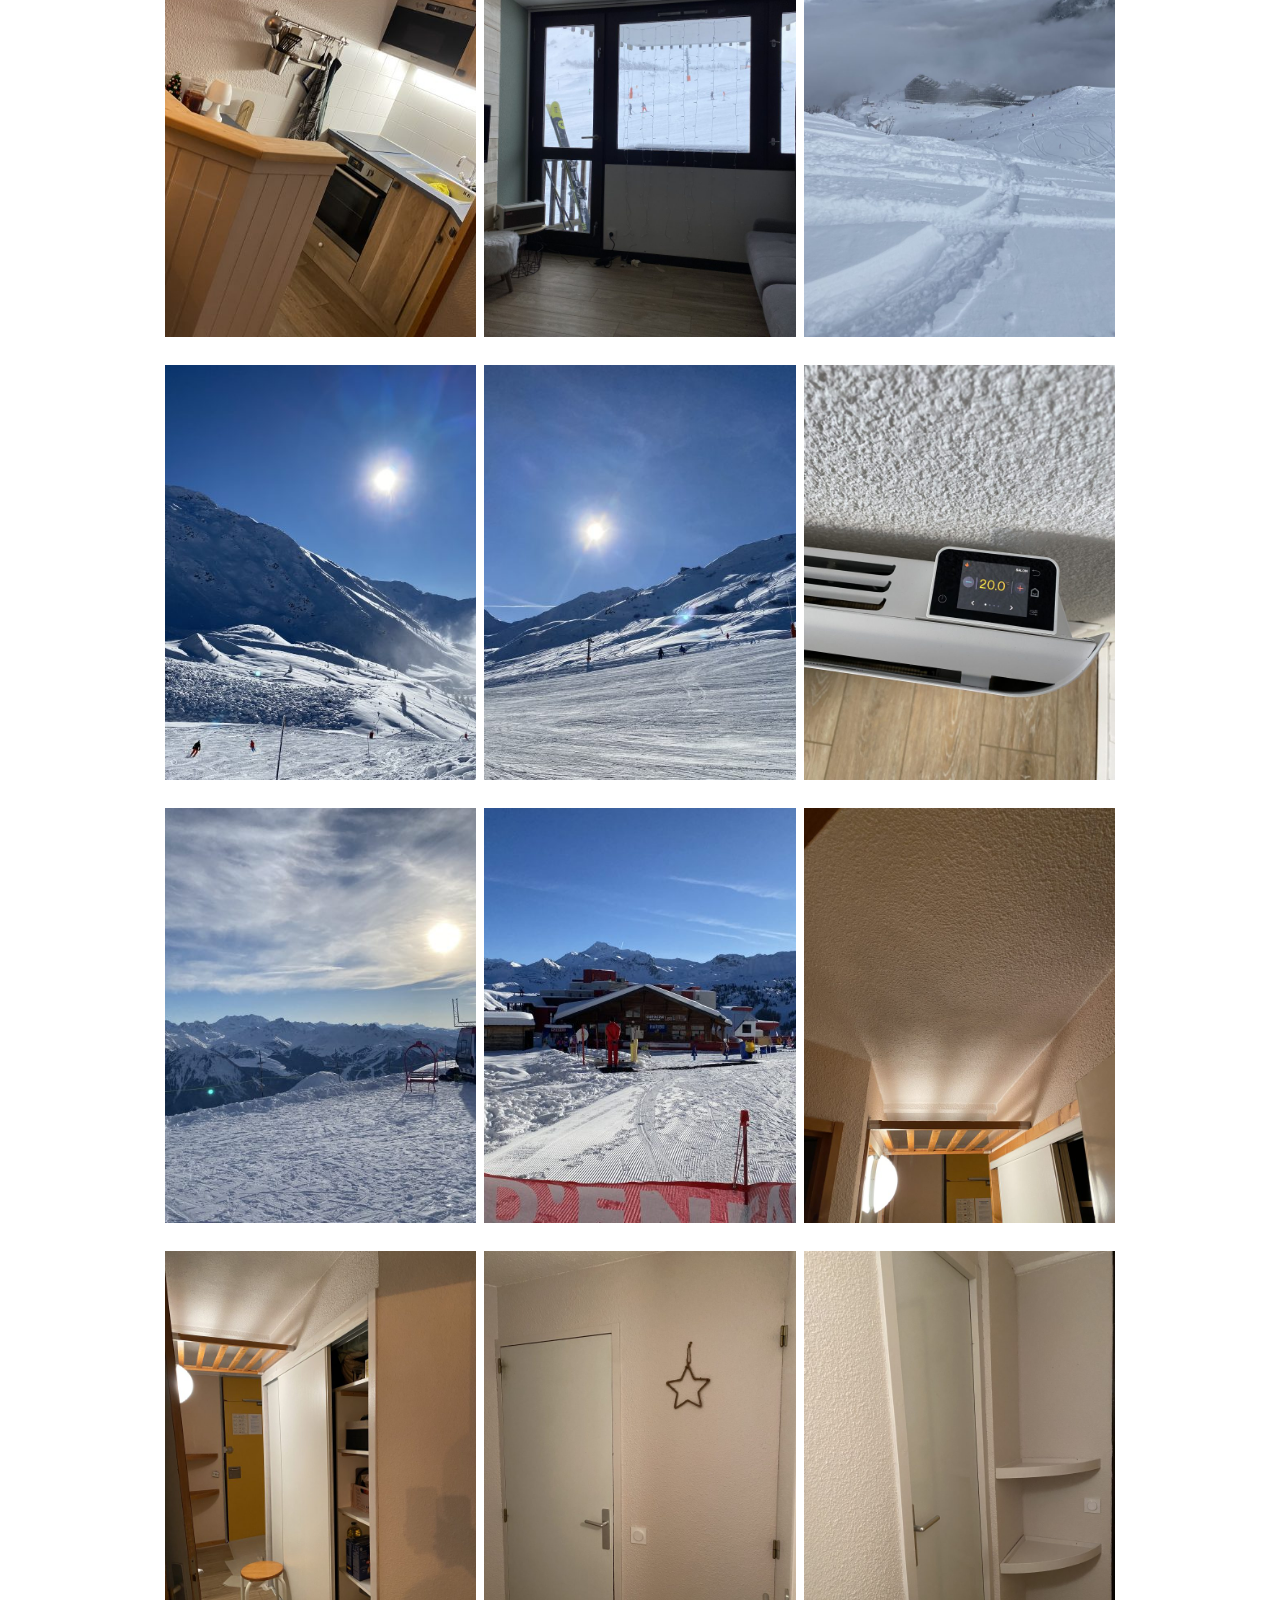
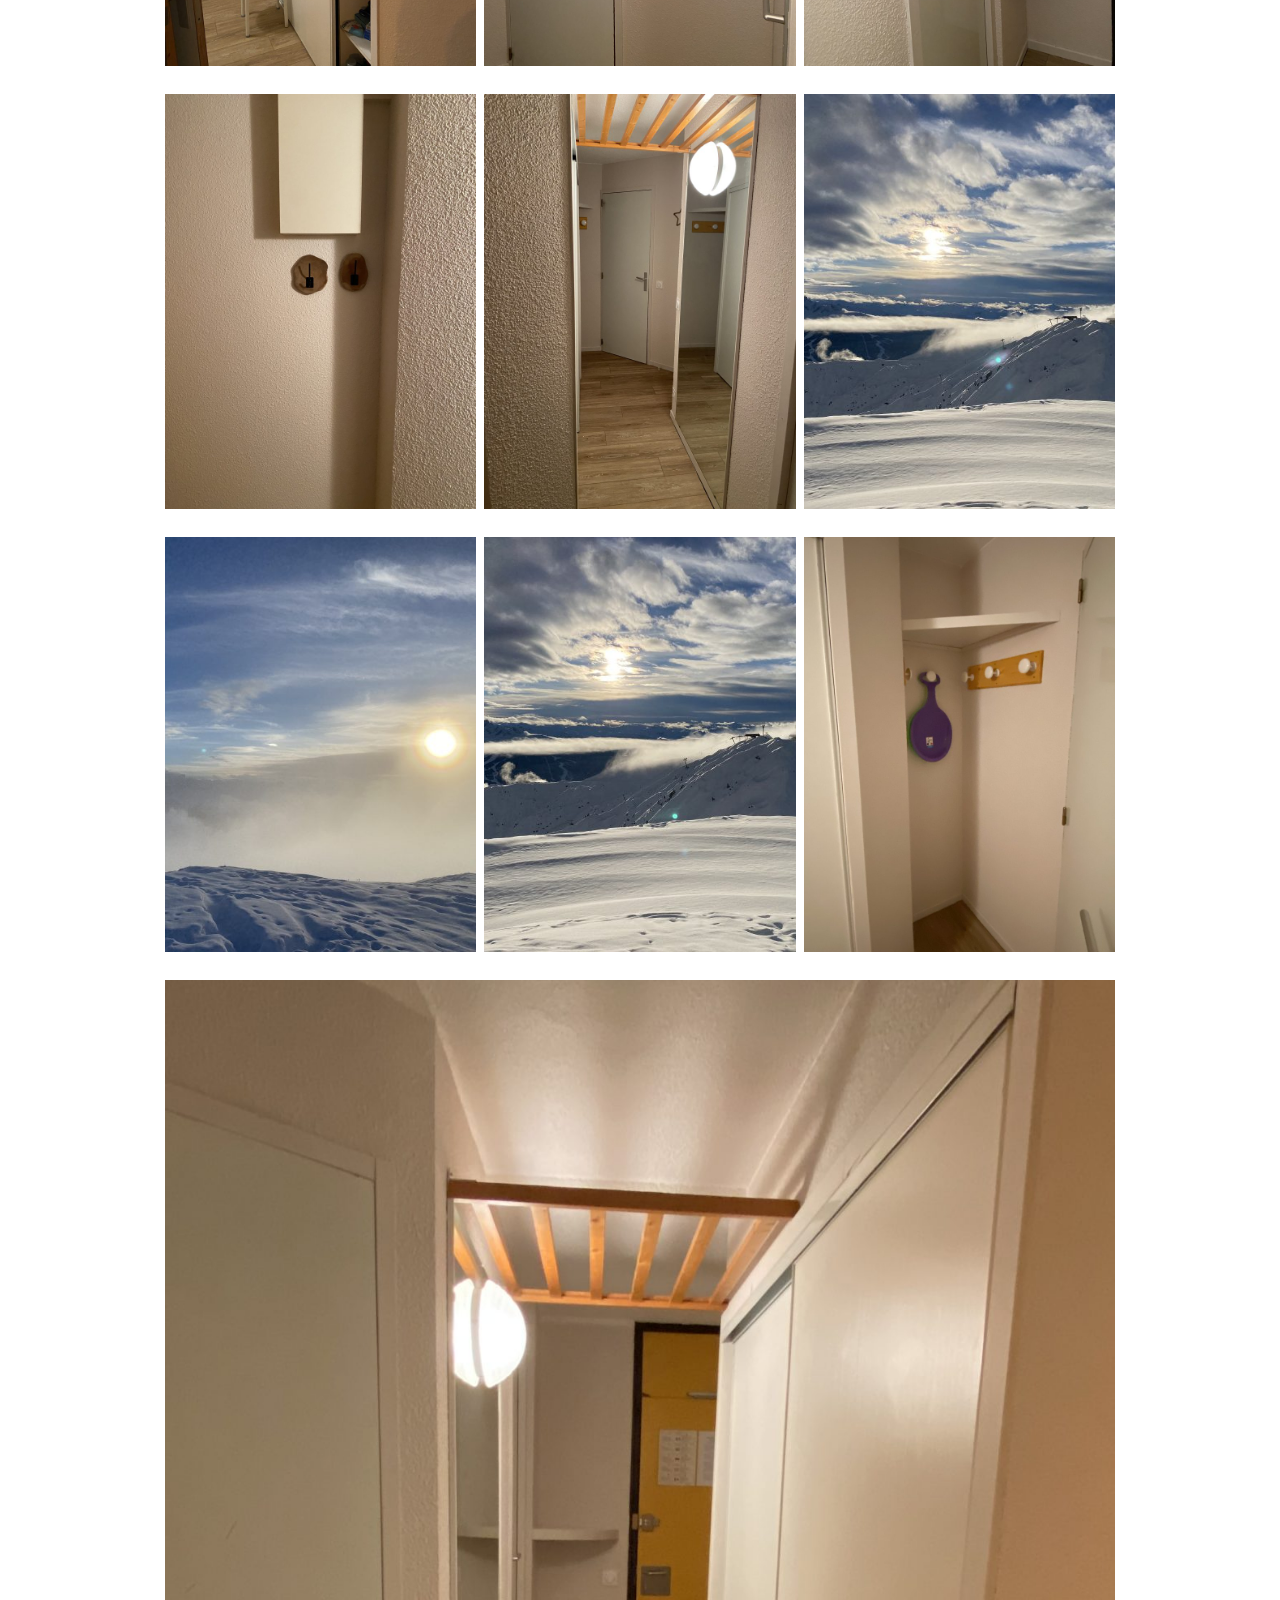
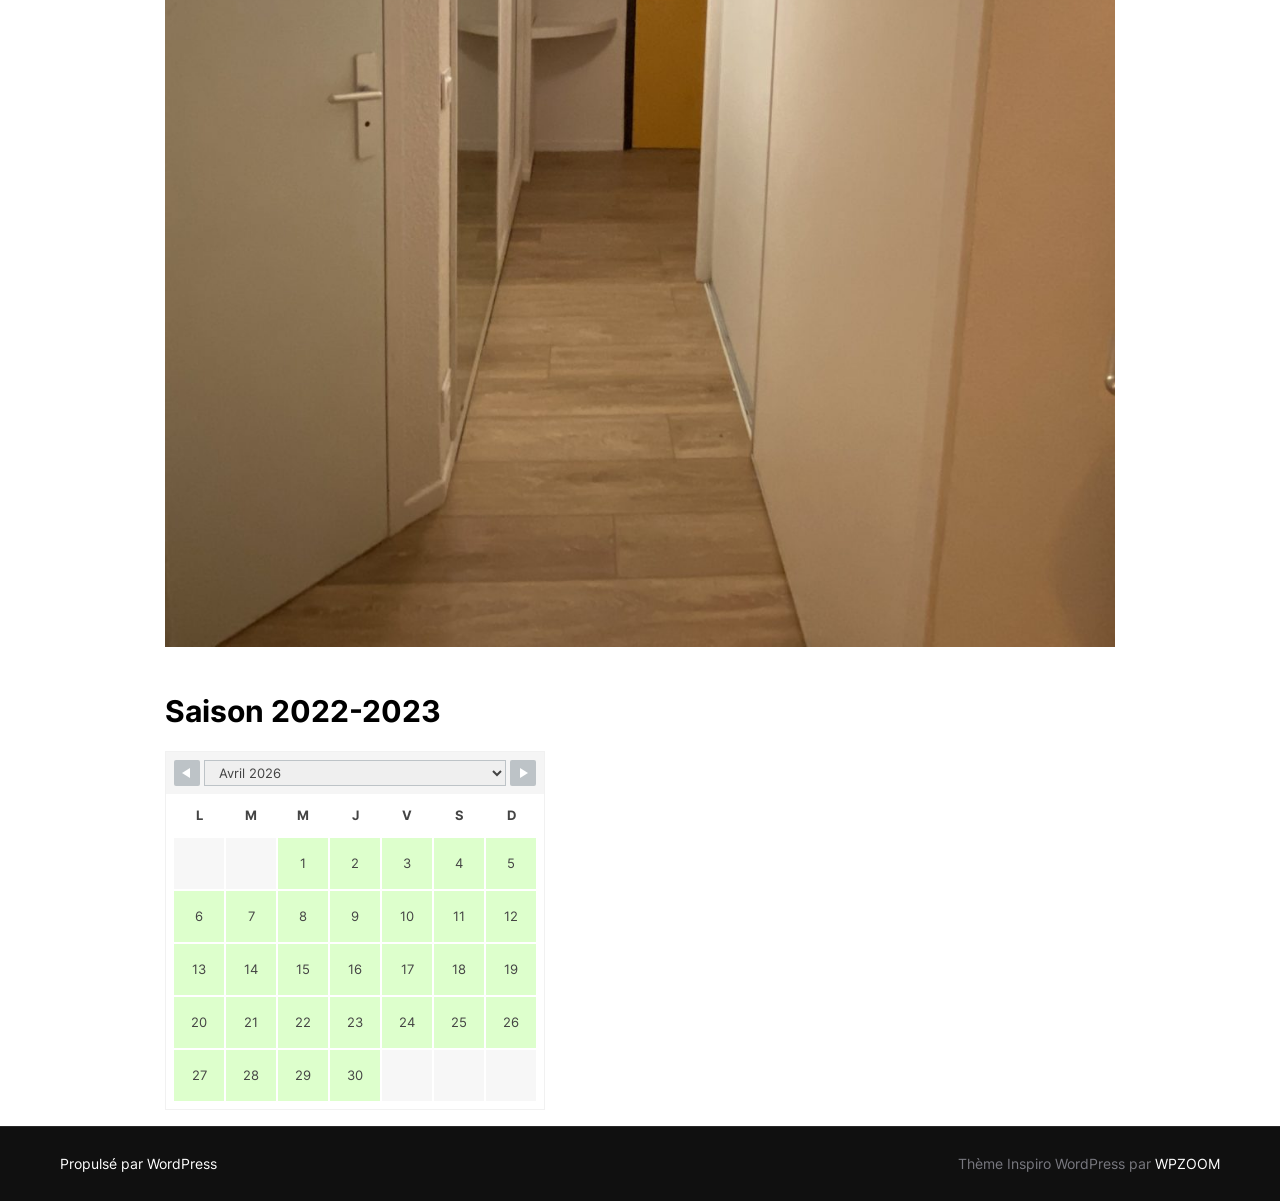
==== commit 79a82850: "test" ====
--- a/index.html
+++ b/index.html
@@ -4,13 +4,12 @@
 	<meta charset="UTF-8" />
 	<meta name="viewport" content="width=device-width, initial-scale=1" />
 	<script>(function(html){html.className = html.className.replace(/\bno-js\b/,'js')})(document.documentElement);</script>
-<title>Bonjour tout le monde ! &#8211; Aime-2000.fr</title>
+<title>Aime-2000.fr</title>
 <meta name='robots' content='max-image-preview:large' />
 <link rel="alternate" type="application/rss+xml" title="Aime-2000.fr &raquo; Flux" href="feed/index.html" />
 <link rel="alternate" type="application/rss+xml" title="Aime-2000.fr &raquo; Flux des commentaires" href="comments/feed/index.html" />
-<link rel="alternate" type="application/rss+xml" title="Aime-2000.fr &raquo; Bonjour tout le monde ! Flux des commentaires" href="2023/01/04/bonjour-tout-le-monde/feed/index.html" />
-<link rel="alternate" title="oEmbed (JSON)" type="application/json+oembed" href="wp-json/oembed/1.0/embed%3Furl=https:%252F%252Faime-2000.fr%252F2023%252F01%252F04%252Fbonjour-tout-le-monde%252F" />
-<link rel="alternate" title="oEmbed (XML)" type="text/xml+oembed" href="wp-json/oembed/1.0/embed%3Furl=https:%252F%252Faime-2000.fr%252F2023%252F01%252F04%252Fbonjour-tout-le-monde%252F&amp;format=xml" />
+<link rel="alternate" title="oEmbed (JSON)" type="application/json+oembed" href="wp-json/oembed/1.0/embed%3Furl=https:%252F%252Faime-2000.fr%252F" />
+<link rel="alternate" title="oEmbed (XML)" type="text/xml+oembed" href="wp-json/oembed/1.0/embed%3Furl=https:%252F%252Faime-2000.fr%252F&amp;format=xml" />
 <style id='wp-img-auto-sizes-contain-inline-css'>
 img:is([sizes=auto i],[sizes^="auto," i]){contain-intrinsic-size:3000px 1500px}
 /*# sourceURL=wp-img-auto-sizes-contain-inline-css */
@@ -43,9 +42,25 @@
 .wp-block-categories{box-sizing:border-box}.wp-block-categories.alignleft{margin-right:2em}.wp-block-categories.alignright{margin-left:2em}.wp-block-categories.wp-block-categories-dropdown.aligncenter{text-align:center}.wp-block-categories .wp-block-categories__label{display:block;width:100%}
 /*# sourceURL=https://aime-2000.fr/wp-includes/blocks/categories/style.min.css */
 </style>
+<style id='wp-block-gallery-inline-css'>
+.blocks-gallery-grid:not(.has-nested-images),.wp-block-gallery:not(.has-nested-images){display:flex;flex-wrap:wrap;list-style-type:none;margin:0;padding:0}.blocks-gallery-grid:not(.has-nested-images) .blocks-gallery-image,.blocks-gallery-grid:not(.has-nested-images) .blocks-gallery-item,.wp-block-gallery:not(.has-nested-images) .blocks-gallery-image,.wp-block-gallery:not(.has-nested-images) .blocks-gallery-item{display:flex;flex-direction:column;flex-grow:1;justify-content:center;margin:0 1em 1em 0;position:relative;width:calc(50% - 1em)}.blocks-gallery-grid:not(.has-nested-images) .blocks-gallery-image:nth-of-type(2n),.blocks-gallery-grid:not(.has-nested-images) .blocks-gallery-item:nth-of-type(2n),.wp-block-gallery:not(.has-nested-images) .blocks-gallery-image:nth-of-type(2n),.wp-block-gallery:not(.has-nested-images) .blocks-gallery-item:nth-of-type(2n){margin-right:0}.blocks-gallery-grid:not(.has-nested-images) .blocks-gallery-image figure,.blocks-gallery-grid:not(.has-nested-images) .blocks-gallery-item figure,.wp-block-gallery:not(.has-nested-images) .blocks-gallery-image figure,.wp-block-gallery:not(.has-nested-images) .blocks-gallery-item figure{align-items:flex-end;display:flex;height:100%;justify-content:flex-start;margin:0}.blocks-gallery-grid:not(.has-nested-images) .blocks-gallery-image img,.blocks-gallery-grid:not(.has-nested-images) .blocks-gallery-item img,.wp-block-gallery:not(.has-nested-images) .blocks-gallery-image img,.wp-block-gallery:not(.has-nested-images) .blocks-gallery-item img{display:block;height:auto;max-width:100%;width:auto}.blocks-gallery-grid:not(.has-nested-images) .blocks-gallery-image figcaption,.blocks-gallery-grid:not(.has-nested-images) .blocks-gallery-item figcaption,.wp-block-gallery:not(.has-nested-images) .blocks-gallery-image figcaption,.wp-block-gallery:not(.has-nested-images) .blocks-gallery-item figcaption{background:linear-gradient(0deg,#000000b3,#0000004d 70%,#0000);bottom:0;box-sizing:border-box;color:#fff;font-size:.8em;margin:0;max-height:100%;overflow:auto;padding:3em .77em .7em;position:absolute;text-align:center;width:100%;z-index:2}.blocks-gallery-grid:not(.has-nested-images) .blocks-gallery-image figcaption img,.blocks-gallery-grid:not(.has-nested-images) .blocks-gallery-item figcaption img,.wp-block-gallery:not(.has-nested-images) .blocks-gallery-image figcaption img,.wp-block-gallery:not(.has-nested-images) .blocks-gallery-item figcaption img{display:inline}.blocks-gallery-grid:not(.has-nested-images) figcaption,.wp-block-gallery:not(.has-nested-images) figcaption{flex-grow:1}.blocks-gallery-grid:not(.has-nested-images).is-cropped .blocks-gallery-image a,.blocks-gallery-grid:not(.has-nested-images).is-cropped .blocks-gallery-image img,.blocks-gallery-grid:not(.has-nested-images).is-cropped .blocks-gallery-item a,.blocks-gallery-grid:not(.has-nested-images).is-cropped .blocks-gallery-item img,.wp-block-gallery:not(.has-nested-images).is-cropped .blocks-gallery-image a,.wp-block-gallery:not(.has-nested-images).is-cropped .blocks-gallery-image img,.wp-block-gallery:not(.has-nested-images).is-cropped .blocks-gallery-item a,.wp-block-gallery:not(.has-nested-images).is-cropped .blocks-gallery-item img{flex:1;height:100%;object-fit:cover;width:100%}.blocks-gallery-grid:not(.has-nested-images).columns-1 .blocks-gallery-image,.blocks-gallery-grid:not(.has-nested-images).columns-1 .blocks-gallery-item,.wp-block-gallery:not(.has-nested-images).columns-1 .blocks-gallery-image,.wp-block-gallery:not(.has-nested-images).columns-1 .blocks-gallery-item{margin-right:0;width:100%}@media (min-width:600px){.blocks-gallery-grid:not(.has-nested-images).columns-3 .blocks-gallery-image,.blocks-gallery-grid:not(.has-nested-images).columns-3 .blocks-gallery-item,.wp-block-gallery:not(.has-nested-images).columns-3 .blocks-gallery-image,.wp-block-gallery:not(.has-nested-images).columns-3 .blocks-gallery-item{margin-right:1em;width:calc(33.33333% - .66667em)}.blocks-gallery-grid:not(.has-nested-images).columns-4 .blocks-gallery-image,.blocks-gallery-grid:not(.has-nested-images).columns-4 .blocks-gallery-item,.wp-block-gallery:not(.has-nested-images).columns-4 .blocks-gallery-image,.wp-block-gallery:not(.has-nested-images).columns-4 .blocks-gallery-item{margin-right:1em;width:calc(25% - .75em)}.blocks-gallery-grid:not(.has-nested-images).columns-5 .blocks-gallery-image,.blocks-gallery-grid:not(.has-nested-images).columns-5 .blocks-gallery-item,.wp-block-gallery:not(.has-nested-images).columns-5 .blocks-gallery-image,.wp-block-gallery:not(.has-nested-images).columns-5 .blocks-gallery-item{margin-right:1em;width:calc(20% - .8em)}.blocks-gallery-grid:not(.has-nested-images).columns-6 .blocks-gallery-image,.blocks-gallery-grid:not(.has-nested-images).columns-6 .blocks-gallery-item,.wp-block-gallery:not(.has-nested-images).columns-6 .blocks-gallery-image,.wp-block-gallery:not(.has-nested-images).columns-6 .blocks-gallery-item{margin-right:1em;width:calc(16.66667% - .83333em)}.blocks-gallery-grid:not(.has-nested-images).columns-7 .blocks-gallery-image,.blocks-gallery-grid:not(.has-nested-images).columns-7 .blocks-gallery-item,.wp-block-gallery:not(.has-nested-images).columns-7 .blocks-gallery-image,.wp-block-gallery:not(.has-nested-images).columns-7 .blocks-gallery-item{margin-right:1em;width:calc(14.28571% - .85714em)}.blocks-gallery-grid:not(.has-nested-images).columns-8 .blocks-gallery-image,.blocks-gallery-grid:not(.has-nested-images).columns-8 .blocks-gallery-item,.wp-block-gallery:not(.has-nested-images).columns-8 .blocks-gallery-image,.wp-block-gallery:not(.has-nested-images).columns-8 .blocks-gallery-item{margin-right:1em;width:calc(12.5% - .875em)}.blocks-gallery-grid:not(.has-nested-images).columns-1 .blocks-gallery-image:nth-of-type(1n),.blocks-gallery-grid:not(.has-nested-images).columns-1 .blocks-gallery-item:nth-of-type(1n),.blocks-gallery-grid:not(.has-nested-images).columns-2 .blocks-gallery-image:nth-of-type(2n),.blocks-gallery-grid:not(.has-nested-images).columns-2 .blocks-gallery-item:nth-of-type(2n),.blocks-gallery-grid:not(.has-nested-images).columns-3 .blocks-gallery-image:nth-of-type(3n),.blocks-gallery-grid:not(.has-nested-images).columns-3 .blocks-gallery-item:nth-of-type(3n),.blocks-gallery-grid:not(.has-nested-images).columns-4 .blocks-gallery-image:nth-of-type(4n),.blocks-gallery-grid:not(.has-nested-images).columns-4 .blocks-gallery-item:nth-of-type(4n),.blocks-gallery-grid:not(.has-nested-images).columns-5 .blocks-gallery-image:nth-of-type(5n),.blocks-gallery-grid:not(.has-nested-images).columns-5 .blocks-gallery-item:nth-of-type(5n),.blocks-gallery-grid:not(.has-nested-images).columns-6 .blocks-gallery-image:nth-of-type(6n),.blocks-gallery-grid:not(.has-nested-images).columns-6 .blocks-gallery-item:nth-of-type(6n),.blocks-gallery-grid:not(.has-nested-images).columns-7 .blocks-gallery-image:nth-of-type(7n),.blocks-gallery-grid:not(.has-nested-images).columns-7 .blocks-gallery-item:nth-of-type(7n),.blocks-gallery-grid:not(.has-nested-images).columns-8 .blocks-gallery-image:nth-of-type(8n),.blocks-gallery-grid:not(.has-nested-images).columns-8 .blocks-gallery-item:nth-of-type(8n),.wp-block-gallery:not(.has-nested-images).columns-1 .blocks-gallery-image:nth-of-type(1n),.wp-block-gallery:not(.has-nested-images).columns-1 .blocks-gallery-item:nth-of-type(1n),.wp-block-gallery:not(.has-nested-images).columns-2 .blocks-gallery-image:nth-of-type(2n),.wp-block-gallery:not(.has-nested-images).columns-2 .blocks-gallery-item:nth-of-type(2n),.wp-block-gallery:not(.has-nested-images).columns-3 .blocks-gallery-image:nth-of-type(3n),.wp-block-gallery:not(.has-nested-images).columns-3 .blocks-gallery-item:nth-of-type(3n),.wp-block-gallery:not(.has-nested-images).columns-4 .blocks-gallery-image:nth-of-type(4n),.wp-block-gallery:not(.has-nested-images).columns-4 .blocks-gallery-item:nth-of-type(4n),.wp-block-gallery:not(.has-nested-images).columns-5 .blocks-gallery-image:nth-of-type(5n),.wp-block-gallery:not(.has-nested-images).columns-5 .blocks-gallery-item:nth-of-type(5n),.wp-block-gallery:not(.has-nested-images).columns-6 .blocks-gallery-image:nth-of-type(6n),.wp-block-gallery:not(.has-nested-images).columns-6 .blocks-gallery-item:nth-of-type(6n),.wp-block-gallery:not(.has-nested-images).columns-7 .blocks-gallery-image:nth-of-type(7n),.wp-block-gallery:not(.has-nested-images).columns-7 .blocks-gallery-item:nth-of-type(7n),.wp-block-gallery:not(.has-nested-images).columns-8 .blocks-gallery-image:nth-of-type(8n),.wp-block-gallery:not(.has-nested-images).columns-8 .blocks-gallery-item:nth-of-type(8n){margin-right:0}}.blocks-gallery-grid:not(.has-nested-images) .blocks-gallery-image:last-child,.blocks-gallery-grid:not(.has-nested-images) .blocks-gallery-item:last-child,.wp-block-gallery:not(.has-nested-images) .blocks-gallery-image:last-child,.wp-block-gallery:not(.has-nested-images) .blocks-gallery-item:last-child{margin-right:0}.blocks-gallery-grid:not(.has-nested-images).alignleft,.blocks-gallery-grid:not(.has-nested-images).alignright,.wp-block-gallery:not(.has-nested-images).alignleft,.wp-block-gallery:not(.has-nested-images).alignright{max-width:420px;width:100%}.blocks-gallery-grid:not(.has-nested-images).aligncenter .blocks-gallery-item figure,.wp-block-gallery:not(.has-nested-images).aligncenter .blocks-gallery-item figure{justify-content:center}.wp-block-gallery:not(.is-cropped) .blocks-gallery-item{align-self:flex-start}figure.wp-block-gallery.has-nested-images{align-items:normal}.wp-block-gallery.has-nested-images figure.wp-block-image:not(#individual-image){margin:0;width:calc(50% - var(--wp--style--unstable-gallery-gap, 16px)/2)}.wp-block-gallery.has-nested-images figure.wp-block-image{box-sizing:border-box;display:flex;flex-direction:column;flex-grow:1;justify-content:center;max-width:100%;position:relative}.wp-block-gallery.has-nested-images figure.wp-block-image>a,.wp-block-gallery.has-nested-images figure.wp-block-image>div{flex-direction:column;flex-grow:1;margin:0}.wp-block-gallery.has-nested-images figure.wp-block-image img{display:block;height:auto;max-width:100%!important;width:auto}.wp-block-gallery.has-nested-images figure.wp-block-image figcaption,.wp-block-gallery.has-nested-images figure.wp-block-image:has(figcaption):before{bottom:0;left:0;max-height:100%;position:absolute;right:0}.wp-block-gallery.has-nested-images figure.wp-block-image:has(figcaption):before{backdrop-filter:blur(3px);content:"";height:100%;-webkit-mask-image:linear-gradient(0deg,#000 20%,#0000);mask-image:linear-gradient(0deg,#000 20%,#0000);max-height:40%;pointer-events:none}.wp-block-gallery.has-nested-images figure.wp-block-image figcaption{box-sizing:border-box;color:#fff;font-size:13px;margin:0;overflow:auto;padding:1em;text-align:center;text-shadow:0 0 1.5px #000}.wp-block-gallery.has-nested-images figure.wp-block-image figcaption::-webkit-scrollbar{height:12px;width:12px}.wp-block-gallery.has-nested-images figure.wp-block-image figcaption::-webkit-scrollbar-track{background-color:initial}.wp-block-gallery.has-nested-images figure.wp-block-image figcaption::-webkit-scrollbar-thumb{background-clip:padding-box;background-color:initial;border:3px solid #0000;border-radius:8px}.wp-block-gallery.has-nested-images figure.wp-block-image figcaption:focus-within::-webkit-scrollbar-thumb,.wp-block-gallery.has-nested-images figure.wp-block-image figcaption:focus::-webkit-scrollbar-thumb,.wp-block-gallery.has-nested-images figure.wp-block-image figcaption:hover::-webkit-scrollbar-thumb{background-color:#fffc}.wp-block-gallery.has-nested-images figure.wp-block-image figcaption{scrollbar-color:#0000 #0000;scrollbar-gutter:stable both-edges;scrollbar-width:thin}.wp-block-gallery.has-nested-images figure.wp-block-image figcaption:focus,.wp-block-gallery.has-nested-images figure.wp-block-image figcaption:focus-within,.wp-block-gallery.has-nested-images figure.wp-block-image figcaption:hover{scrollbar-color:#fffc #0000}.wp-block-gallery.has-nested-images figure.wp-block-image figcaption{will-change:transform}@media (hover:none){.wp-block-gallery.has-nested-images figure.wp-block-image figcaption{scrollbar-color:#fffc #0000}}.wp-block-gallery.has-nested-images figure.wp-block-image figcaption{background:linear-gradient(0deg,#0006,#0000)}.wp-block-gallery.has-nested-images figure.wp-block-image figcaption img{display:inline}.wp-block-gallery.has-nested-images figure.wp-block-image figcaption a{color:inherit}.wp-block-gallery.has-nested-images figure.wp-block-image.has-custom-border img{box-sizing:border-box}.wp-block-gallery.has-nested-images figure.wp-block-image.has-custom-border>a,.wp-block-gallery.has-nested-images figure.wp-block-image.has-custom-border>div,.wp-block-gallery.has-nested-images figure.wp-block-image.is-style-rounded>a,.wp-block-gallery.has-nested-images figure.wp-block-image.is-style-rounded>div{flex:1 1 auto}.wp-block-gallery.has-nested-images figure.wp-block-image.has-custom-border figcaption,.wp-block-gallery.has-nested-images figure.wp-block-image.is-style-rounded figcaption{background:none;color:inherit;flex:initial;margin:0;padding:10px 10px 9px;position:relative;text-shadow:none}.wp-block-gallery.has-nested-images figure.wp-block-image.has-custom-border:before,.wp-block-gallery.has-nested-images figure.wp-block-image.is-style-rounded:before{content:none}.wp-block-gallery.has-nested-images figcaption{flex-basis:100%;flex-grow:1;text-align:center}.wp-block-gallery.has-nested-images:not(.is-cropped) figure.wp-block-image:not(#individual-image){margin-bottom:auto;margin-top:0}.wp-block-gallery.has-nested-images.is-cropped figure.wp-block-image:not(#individual-image){align-self:inherit}.wp-block-gallery.has-nested-images.is-cropped figure.wp-block-image:not(#individual-image)>a,.wp-block-gallery.has-nested-images.is-cropped figure.wp-block-image:not(#individual-image)>div:not(.components-drop-zone){display:flex}.wp-block-gallery.has-nested-images.is-cropped figure.wp-block-image:not(#individual-image) a,.wp-block-gallery.has-nested-images.is-cropped figure.wp-block-image:not(#individual-image) img{flex:1 0 0%;height:100%;object-fit:cover;width:100%}.wp-block-gallery.has-nested-images.columns-1 figure.wp-block-image:not(#individual-image){width:100%}@media (min-width:600px){.wp-block-gallery.has-nested-images.columns-3 figure.wp-block-image:not(#individual-image){width:calc(33.33333% - var(--wp--style--unstable-gallery-gap, 16px)*.66667)}.wp-block-gallery.has-nested-images.columns-4 figure.wp-block-image:not(#individual-image){width:calc(25% - var(--wp--style--unstable-gallery-gap, 16px)*.75)}.wp-block-gallery.has-nested-images.columns-5 figure.wp-block-image:not(#individual-image){width:calc(20% - var(--wp--style--unstable-gallery-gap, 16px)*.8)}.wp-block-gallery.has-nested-images.columns-6 figure.wp-block-image:not(#individual-image){width:calc(16.66667% - var(--wp--style--unstable-gallery-gap, 16px)*.83333)}.wp-block-gallery.has-nested-images.columns-7 figure.wp-block-image:not(#individual-image){width:calc(14.28571% - var(--wp--style--unstable-gallery-gap, 16px)*.85714)}.wp-block-gallery.has-nested-images.columns-8 figure.wp-block-image:not(#individual-image){width:calc(12.5% - var(--wp--style--unstable-gallery-gap, 16px)*.875)}.wp-block-gallery.has-nested-images.columns-default figure.wp-block-image:not(#individual-image){width:calc(33.33% - var(--wp--style--unstable-gallery-gap, 16px)*.66667)}.wp-block-gallery.has-nested-images.columns-default figure.wp-block-image:not(#individual-image):first-child:nth-last-child(2),.wp-block-gallery.has-nested-images.columns-default figure.wp-block-image:not(#individual-image):first-child:nth-last-child(2)~figure.wp-block-image:not(#individual-image){width:calc(50% - var(--wp--style--unstable-gallery-gap, 16px)*.5)}.wp-block-gallery.has-nested-images.columns-default figure.wp-block-image:not(#individual-image):first-child:last-child{width:100%}}.wp-block-gallery.has-nested-images.alignleft,.wp-block-gallery.has-nested-images.alignright{max-width:420px;width:100%}.wp-block-gallery.has-nested-images.aligncenter{justify-content:center}
+/*# sourceURL=https://aime-2000.fr/wp-includes/blocks/gallery/style.min.css */
+</style>
+<style id='wp-block-gallery-theme-inline-css'>
+.blocks-gallery-caption{color:#555;font-size:13px;text-align:center}.is-dark-theme .blocks-gallery-caption{color:#ffffffa6}
+/*# sourceURL=https://aime-2000.fr/wp-includes/blocks/gallery/theme.min.css */
+</style>
 <style id='wp-block-heading-inline-css'>
 h1:where(.wp-block-heading).has-background,h2:where(.wp-block-heading).has-background,h3:where(.wp-block-heading).has-background,h4:where(.wp-block-heading).has-background,h5:where(.wp-block-heading).has-background,h6:where(.wp-block-heading).has-background{padding:1.25em 2.375em}h1.has-text-align-left[style*=writing-mode]:where([style*=vertical-lr]),h1.has-text-align-right[style*=writing-mode]:where([style*=vertical-rl]),h2.has-text-align-left[style*=writing-mode]:where([style*=vertical-lr]),h2.has-text-align-right[style*=writing-mode]:where([style*=vertical-rl]),h3.has-text-align-left[style*=writing-mode]:where([style*=vertical-lr]),h3.has-text-align-right[style*=writing-mode]:where([style*=vertical-rl]),h4.has-text-align-left[style*=writing-mode]:where([style*=vertical-lr]),h4.has-text-align-right[style*=writing-mode]:where([style*=vertical-rl]),h5.has-text-align-left[style*=writing-mode]:where([style*=vertical-lr]),h5.has-text-align-right[style*=writing-mode]:where([style*=vertical-rl]),h6.has-text-align-left[style*=writing-mode]:where([style*=vertical-lr]),h6.has-text-align-right[style*=writing-mode]:where([style*=vertical-rl]){rotate:180deg}
 /*# sourceURL=https://aime-2000.fr/wp-includes/blocks/heading/style.min.css */
+</style>
+<style id='wp-block-image-inline-css'>
+.wp-block-image>a,.wp-block-image>figure>a{display:inline-block}.wp-block-image img{box-sizing:border-box;height:auto;max-width:100%;vertical-align:bottom}@media not (prefers-reduced-motion){.wp-block-image img.hide{visibility:hidden}.wp-block-image img.show{animation:show-content-image .4s}}.wp-block-image[style*=border-radius] img,.wp-block-image[style*=border-radius]>a{border-radius:inherit}.wp-block-image.has-custom-border img{box-sizing:border-box}.wp-block-image.aligncenter{text-align:center}.wp-block-image.alignfull>a,.wp-block-image.alignwide>a{width:100%}.wp-block-image.alignfull img,.wp-block-image.alignwide img{height:auto;width:100%}.wp-block-image .aligncenter,.wp-block-image .alignleft,.wp-block-image .alignright,.wp-block-image.aligncenter,.wp-block-image.alignleft,.wp-block-image.alignright{display:table}.wp-block-image .aligncenter>figcaption,.wp-block-image .alignleft>figcaption,.wp-block-image .alignright>figcaption,.wp-block-image.aligncenter>figcaption,.wp-block-image.alignleft>figcaption,.wp-block-image.alignright>figcaption{caption-side:bottom;display:table-caption}.wp-block-image .alignleft{float:left;margin:.5em 1em .5em 0}.wp-block-image .alignright{float:right;margin:.5em 0 .5em 1em}.wp-block-image .aligncenter{margin-left:auto;margin-right:auto}.wp-block-image :where(figcaption){margin-bottom:1em;margin-top:.5em}.wp-block-image.is-style-circle-mask img{border-radius:9999px}@supports ((-webkit-mask-image:none) or (mask-image:none)) or (-webkit-mask-image:none){.wp-block-image.is-style-circle-mask img{border-radius:0;-webkit-mask-image:url('data:image/svg+xml;utf8,<svg viewBox="0 0 100 100" xmlns="http://www.w3.org/2000/svg"><circle cx="50" cy="50" r="50"/></svg>');mask-image:url('data:image/svg+xml;utf8,<svg viewBox="0 0 100 100" xmlns="http://www.w3.org/2000/svg"><circle cx="50" cy="50" r="50"/></svg>');mask-mode:alpha;-webkit-mask-position:center;mask-position:center;-webkit-mask-repeat:no-repeat;mask-repeat:no-repeat;-webkit-mask-size:contain;mask-size:contain}}:root :where(.wp-block-image.is-style-rounded img,.wp-block-image .is-style-rounded img){border-radius:9999px}.wp-block-image figure{margin:0}.wp-lightbox-container{display:flex;flex-direction:column;position:relative}.wp-lightbox-container img{cursor:zoom-in}.wp-lightbox-container img:hover+button{opacity:1}.wp-lightbox-container button{align-items:center;backdrop-filter:blur(16px) saturate(180%);background-color:#5a5a5a40;border:none;border-radius:4px;cursor:zoom-in;display:flex;height:20px;justify-content:center;opacity:0;padding:0;position:absolute;right:16px;text-align:center;top:16px;width:20px;z-index:100}@media not (prefers-reduced-motion){.wp-lightbox-container button{transition:opacity .2s ease}}.wp-lightbox-container button:focus-visible{outline:3px auto #5a5a5a40;outline:3px auto -webkit-focus-ring-color;outline-offset:3px}.wp-lightbox-container button:hover{cursor:pointer;opacity:1}.wp-lightbox-container button:focus{opacity:1}.wp-lightbox-container button:focus,.wp-lightbox-container button:hover,.wp-lightbox-container button:not(:hover):not(:active):not(.has-background){background-color:#5a5a5a40;border:none}.wp-lightbox-overlay{box-sizing:border-box;cursor:zoom-out;height:100vh;left:0;overflow:hidden;position:fixed;top:0;visibility:hidden;width:100%;z-index:100000}.wp-lightbox-overlay .close-button{align-items:center;cursor:pointer;display:flex;justify-content:center;min-height:40px;min-width:40px;padding:0;position:absolute;right:calc(env(safe-area-inset-right) + 16px);top:calc(env(safe-area-inset-top) + 16px);z-index:5000000}.wp-lightbox-overlay .close-button:focus,.wp-lightbox-overlay .close-button:hover,.wp-lightbox-overlay .close-button:not(:hover):not(:active):not(.has-background){background:none;border:none}.wp-lightbox-overlay .lightbox-image-container{height:var(--wp--lightbox-container-height);left:50%;overflow:hidden;position:absolute;top:50%;transform:translate(-50%,-50%);transform-origin:top left;width:var(--wp--lightbox-container-width);z-index:9999999999}.wp-lightbox-overlay .wp-block-image{align-items:center;box-sizing:border-box;display:flex;height:100%;justify-content:center;margin:0;position:relative;transform-origin:0 0;width:100%;z-index:3000000}.wp-lightbox-overlay .wp-block-image img{height:var(--wp--lightbox-image-height);min-height:var(--wp--lightbox-image-height);min-width:var(--wp--lightbox-image-width);width:var(--wp--lightbox-image-width)}.wp-lightbox-overlay .wp-block-image figcaption{display:none}.wp-lightbox-overlay button{background:none;border:none}.wp-lightbox-overlay .scrim{background-color:#fff;height:100%;opacity:.9;position:absolute;width:100%;z-index:2000000}.wp-lightbox-overlay.active{visibility:visible}@media not (prefers-reduced-motion){.wp-lightbox-overlay.active{animation:turn-on-visibility .25s both}.wp-lightbox-overlay.active img{animation:turn-on-visibility .35s both}.wp-lightbox-overlay.show-closing-animation:not(.active){animation:turn-off-visibility .35s both}.wp-lightbox-overlay.show-closing-animation:not(.active) img{animation:turn-off-visibility .25s both}.wp-lightbox-overlay.zoom.active{animation:none;opacity:1;visibility:visible}.wp-lightbox-overlay.zoom.active .lightbox-image-container{animation:lightbox-zoom-in .4s}.wp-lightbox-overlay.zoom.active .lightbox-image-container img{animation:none}.wp-lightbox-overlay.zoom.active .scrim{animation:turn-on-visibility .4s forwards}.wp-lightbox-overlay.zoom.show-closing-animation:not(.active){animation:none}.wp-lightbox-overlay.zoom.show-closing-animation:not(.active) .lightbox-image-container{animation:lightbox-zoom-out .4s}.wp-lightbox-overlay.zoom.show-closing-animation:not(.active) .lightbox-image-container img{animation:none}.wp-lightbox-overlay.zoom.show-closing-animation:not(.active) .scrim{animation:turn-off-visibility .4s forwards}}@keyframes show-content-image{0%{visibility:hidden}99%{visibility:hidden}to{visibility:visible}}@keyframes turn-on-visibility{0%{opacity:0}to{opacity:1}}@keyframes turn-off-visibility{0%{opacity:1;visibility:visible}99%{opacity:0;visibility:visible}to{opacity:0;visibility:hidden}}@keyframes lightbox-zoom-in{0%{transform:translate(calc((-100vw + var(--wp--lightbox-scrollbar-width))/2 + var(--wp--lightbox-initial-left-position)),calc(-50vh + var(--wp--lightbox-initial-top-position))) scale(var(--wp--lightbox-scale))}to{transform:translate(-50%,-50%) scale(1)}}@keyframes lightbox-zoom-out{0%{transform:translate(-50%,-50%) scale(1);visibility:visible}99%{visibility:visible}to{transform:translate(calc((-100vw + var(--wp--lightbox-scrollbar-width))/2 + var(--wp--lightbox-initial-left-position)),calc(-50vh + var(--wp--lightbox-initial-top-position))) scale(var(--wp--lightbox-scale));visibility:hidden}}
+/*# sourceURL=https://aime-2000.fr/wp-includes/blocks/image/style.min.css */
+</style>
+<style id='wp-block-image-theme-inline-css'>
+:root :where(.wp-block-image figcaption){color:#555;font-size:13px;text-align:center}.is-dark-theme :root :where(.wp-block-image figcaption){color:#ffffffa6}.wp-block-image{margin:0 0 1em}
+/*# sourceURL=https://aime-2000.fr/wp-includes/blocks/image/theme.min.css */
 </style>
 <style id='wp-block-latest-comments-inline-css'>
 ol.wp-block-latest-comments{box-sizing:border-box;margin-left:0}:where(.wp-block-latest-comments:not([style*=line-height] .wp-block-latest-comments__comment)){line-height:1.1}:where(.wp-block-latest-comments:not([style*=line-height] .wp-block-latest-comments__comment-excerpt p)){line-height:1.8}.has-dates :where(.wp-block-latest-comments:not([style*=line-height])),.has-excerpts :where(.wp-block-latest-comments:not([style*=line-height])){line-height:1.5}.wp-block-latest-comments .wp-block-latest-comments{padding-left:0}.wp-block-latest-comments__comment{list-style:none;margin-bottom:1em}.has-avatars .wp-block-latest-comments__comment{list-style:none;min-height:2.25em}.has-avatars .wp-block-latest-comments__comment .wp-block-latest-comments__comment-excerpt,.has-avatars .wp-block-latest-comments__comment .wp-block-latest-comments__comment-meta{margin-left:3.25em}.wp-block-latest-comments__comment-excerpt p{font-size:.875em;margin:.36em 0 1.4em}.wp-block-latest-comments__comment-date{display:block;font-size:.75em}.wp-block-latest-comments .avatar,.wp-block-latest-comments__comment-avatar{border-radius:1.5em;display:block;float:left;height:2.5em;margin-right:.75em;width:2.5em}.wp-block-latest-comments[class*=-font-size] a,.wp-block-latest-comments[style*=font-size] a{font-size:inherit}
@@ -161,12 +176,11 @@
 </style>
 <script src="wp-includes/js/jquery/jquery.min.js%3Fver=3.7.1" id="jquery-core-js"></script>
 <script src="wp-includes/js/jquery/jquery-migrate.min.js%3Fver=3.4.1" id="jquery-migrate-js"></script>
-<link rel="https://api.w.org/" href="wp-json/index.html" /><link rel="alternate" title="JSON" type="application/json" href="wp-json/wp/v2/posts/1" /><link rel="EditURI" type="application/rsd+xml" title="RSD" href="xmlrpc.php%3Frsd" />
+<link rel="https://api.w.org/" href="wp-json/index.html" /><link rel="alternate" title="JSON" type="application/json" href="wp-json/wp/v2/pages/6" /><link rel="EditURI" type="application/rsd+xml" title="RSD" href="xmlrpc.php%3Frsd" />
 <meta name="generator" content="WordPress 6.9.4" />
 <link rel="canonical" href="index.html" />
 <link rel='shortlink' href='index.html' />
-<link rel="pingback" href="https://aime-2000.fr/xmlrpc.php">
-<link rel="pingback" href="https://aime-2000.fr/xmlrpc.php">		<style id="inspiro-custom-header-styles" type="text/css">
+		<style id="inspiro-custom-header-styles" type="text/css">
 					.site-title a,
 			.colors-dark .site-title a,
 			.colors-custom .site-title a,
@@ -185,7 +199,7 @@
 			body.has-header-video.colors-dark .site-description,
 			body.has-header-image.colors-custom .site-description,
 			body.has-header-video.colors-custom .site-description {
-				color: #ffffff;
+				color: ;
 			}
 		
 					.custom-header-button {
@@ -210,27 +224,326 @@
 			}
 				</style>
 		
+<style id='core-block-supports-inline-css'>
+.wp-block-gallery.wp-block-gallery-2{--wp--style--unstable-gallery-gap:var( --wp--style--gallery-gap-default, var( --gallery-block--gutter-size, var( --wp--style--block-gap, 0.5em ) ) );gap:var( --wp--style--gallery-gap-default, var( --gallery-block--gutter-size, var( --wp--style--block-gap, 0.5em ) ) );}
+/*# sourceURL=core-block-supports-inline-css */
+</style>
+
 </head>
 
-<body class="wp-singular post-template-default single single-post postid-1 single-format-standard wp-embed-responsive wp-theme-inspiro inspiro--with-page-nav page-layout-full-width post-display-content-excerpt colors-light">
-
+<body class="home wp-singular page-template-default page page-id-6 wp-embed-responsive wp-theme-inspiro inspiro-front-page has-header-image inspiro--with-page-nav page-layout-full-width post-display-content-excerpt full-height-iframe-video colors-light">
+
+<aside id="side-nav" class="side-nav" tabindex="-1">
+	<div class="side-nav__scrollable-container">
+		<div class="side-nav__wrap">
+			<div class="side-nav__close-button">
+				<button type="button" class="navbar-toggle">
+					<span class="screen-reader-text">Afficher/masquer la navigation</span>
+					<span class="icon-bar"></span>
+					<span class="icon-bar"></span>
+					<span class="icon-bar"></span>
+				</button>
+			</div>
+							<nav class="mobile-menu-wrapper" aria-label="Menu mobile" role="navigation">
+					<ul id="menu-primaire" class="nav navbar-nav"><li id="menu-item-13" class="menu-item menu-item-type-post_type menu-item-object-page menu-item-home current-menu-item page_item page-item-6 current_page_item menu-item-13"><a href="index.html" aria-current="page">Accueil</a></li>
+</ul>				</nav>
+						<div id="block-2" class="widget widget_block widget_search"><form role="search" method="get" action="index.html" class="wp-block-search__button-outside wp-block-search__text-button wp-block-search"    ><label class="wp-block-search__label" for="wp-block-search__input-1" >Rechercher</label><div class="wp-block-search__inside-wrapper" ><input class="wp-block-search__input" id="wp-block-search__input-1" placeholder="" value="" type="search" name="s" required /><button aria-label="Rechercher" class="wp-block-search__button wp-element-button" type="submit" >Rechercher</button></div></form><div class="clear"></div></div><div id="block-3" class="widget widget_block"><div class="wp-block-group"><div class="wp-block-group__inner-container is-layout-flow wp-block-group-is-layout-flow"><h2 class="wp-block-heading">Articles récents</h2><ul class="wp-block-latest-posts__list wp-block-latest-posts"><li><a class="wp-block-latest-posts__post-title" href="index.html%3Fp=1.html">Bonjour tout le monde !</a></li>
+</ul></div></div><div class="clear"></div></div><div id="block-4" class="widget widget_block"><div class="wp-block-group"><div class="wp-block-group__inner-container is-layout-flow wp-block-group-is-layout-flow"><h2 class="wp-block-heading">Commentaires récents</h2><ol class="wp-block-latest-comments"><li class="wp-block-latest-comments__comment"><article><footer class="wp-block-latest-comments__comment-meta"><a class="wp-block-latest-comments__comment-author" href="https://fr.wordpress.org/">Un commentateur ou commentatrice WordPress</a> sur <a class="wp-block-latest-comments__comment-link" href="index.html%3Fp=1.html#comment-1">Bonjour tout le monde !</a></footer></article></li></ol></div></div><div class="clear"></div></div><div id="block-5" class="widget widget_block"><div class="wp-block-group"><div class="wp-block-group__inner-container is-layout-flow wp-block-group-is-layout-flow"><h2 class="wp-block-heading">Archives</h2><ul class="wp-block-archives-list wp-block-archives">	<li><a href='2023/01/index.html'>janvier 2023</a></li>
+</ul></div></div><div class="clear"></div></div><div id="block-6" class="widget widget_block"><div class="wp-block-group"><div class="wp-block-group__inner-container is-layout-flow wp-block-group-is-layout-flow"><h2 class="wp-block-heading">Catégories</h2><ul class="wp-block-categories-list wp-block-categories">	<li class="cat-item cat-item-1"><a href="category/non-classe/index.html">Non classé</a>
+</li>
+</ul></div></div><div class="clear"></div></div>		</div>
+	</div>
+</aside>
 <div class="side-nav-overlay"></div>
 
 <div id="page" class="site">
 	<a class="skip-link screen-reader-text" href="index.html#content">Aller au contenu</a>
 
 	<header id="masthead" class="site-header" role="banner">
-		<!-- #site-navigation -->
+		<div id="site-navigation" class="navbar">
+	<div class="header-inner inner-wrap  ">
+
+		<div class="header-logo-wrapper">
+			<a href="index.html" title="" class="custom-logo-text">Aime-2000.fr</a>		</div>
+		
+					<div class="header-navigation-wrapper">
+				<nav class="primary-menu-wrapper navbar-collapse collapse" aria-label="Menu horizontal en haut" role="navigation">
+					<ul id="menu-primaire-1" class="nav navbar-nav dropdown sf-menu"><li class="menu-item menu-item-type-post_type menu-item-object-page menu-item-home current-menu-item page_item page-item-6 current_page_item menu-item-13"><a href="index.html" aria-current="page">Accueil</a></li>
+</ul>				</nav>
+			</div>
+				
+		<div class="header-widgets-wrapper">
+			
+			<div id="sb-search" class="sb-search" style="display: none;">
+				
+<form method="get" id="searchform" action="index.html">
+	<label for="search-form-input">
+		<span class="screen-reader-text">Rechercher :</span>
+		<input type="search" class="sb-search-input" placeholder="Tapez vos mots-clés et appuyez sur Entrée" name="s" id="search-form-input" autocomplete="off" />
+	</label>
+	<button class="sb-search-button-open" aria-expanded="false">
+		<span class="sb-icon-search">
+			<svg class="svg-icon svg-icon-search" aria-hidden="true" role="img" focusable="false" xmlns="http://www.w3.org/2000/svg" width="23" height="23" viewBox="0 0 23 23"><path d="M38.710696,48.0601792 L43,52.3494831 L41.3494831,54 L37.0601792,49.710696 C35.2632422,51.1481185 32.9839107,52.0076499 30.5038249,52.0076499 C24.7027226,52.0076499 20,47.3049272 20,41.5038249 C20,35.7027226 24.7027226,31 30.5038249,31 C36.3049272,31 41.0076499,35.7027226 41.0076499,41.5038249 C41.0076499,43.9839107 40.1481185,46.2632422 38.710696,48.0601792 Z M36.3875844,47.1716785 C37.8030221,45.7026647 38.6734666,43.7048964 38.6734666,41.5038249 C38.6734666,36.9918565 35.0157934,33.3341833 30.5038249,33.3341833 C25.9918565,33.3341833 22.3341833,36.9918565 22.3341833,41.5038249 C22.3341833,46.0157934 25.9918565,49.6734666 30.5038249,49.6734666 C32.7048964,49.6734666 34.7026647,48.8030221 36.1716785,47.3875844 C36.2023931,47.347638 36.2360451,47.3092237 36.2726343,47.2726343 C36.3092237,47.2360451 36.347638,47.2023931 36.3875844,47.1716785 Z" transform="translate(-20 -31)" /></svg>		</span>
+	</button>
+	<button class="sb-search-button-close" aria-expanded="false">
+		<span class="sb-icon-search">
+			<svg class="svg-icon svg-icon-cross" aria-hidden="true" role="img" focusable="false" xmlns="http://www.w3.org/2000/svg" width="16" height="16" viewBox="0 0 16 16"><polygon fill="" fill-rule="evenodd" points="6.852 7.649 .399 1.195 1.445 .149 7.899 6.602 14.352 .149 15.399 1.195 8.945 7.649 15.399 14.102 14.352 15.149 7.899 8.695 1.445 15.149 .399 14.102" /></svg>		</span>
+	</button>
+</form>
+			</div>
+
+							<button type="button" class="navbar-toggle">
+					<span class="screen-reader-text">Permuter la colonne latérale et la navigation</span>
+					<span class="icon-bar"></span>
+					<span class="icon-bar"></span>
+					<span class="icon-bar"></span>
+				</button>
+					</div>
+	</div><!-- .inner-wrap -->
+</div><!-- #site-navigation -->
 	</header><!-- #masthead -->
 
     
-	
+	<div class="custom-header">
+	<div class="site-branding">
+	<div class="inner-wrap">
+		
+		<div class="site-branding-text">
+			
+			
+							<h1 class="site-title"><a href="index.html" target="_blank"></a></h1>
+			
+					</div><!-- .site-branding-text -->
+
+		<div class="custom-header-button-wrapper">
+		<a class="custom-header-button button" href="index.html" target="_blank" rel="nofollow" style="display: none;">
+			</a>
+</div><!-- .custom-header-button -->
+
+	</div><!-- .inner-wrap -->
+</div><!-- .site-branding -->
+
+    
+	<div class="custom-header-media hide_overlay">
+		<div id="wp-custom-header" class="wp-custom-header"><img src="https://la-plagne.chambres-etudiants.com/wp-content/uploads/2023/01/cropped-WhatsApp-Image-2023-01-04-at-10.18.10-1.jpeg" width="2000" height="2375" alt="" srcset="wp-content/uploads/2023/01/cropped-WhatsApp-Image-2023-01-04-at-10.18.10-1.jpeg 2000w, wp-content/uploads/2023/01/cropped-WhatsApp-Image-2023-01-04-at-10.18.10-1-253x300.jpeg 253w, wp-content/uploads/2023/01/cropped-WhatsApp-Image-2023-01-04-at-10.18.10-1-862x1024.jpeg 862w, wp-content/uploads/2023/01/cropped-WhatsApp-Image-2023-01-04-at-10.18.10-1-768x912.jpeg 768w, wp-content/uploads/2023/01/cropped-WhatsApp-Image-2023-01-04-at-10.18.10-1-1293x1536.jpeg 1293w, wp-content/uploads/2023/01/cropped-WhatsApp-Image-2023-01-04-at-10.18.10-1-1725x2048.jpeg 1725w" sizes="100vw" decoding="async" fetchpriority="high" /></div>	</div>
+
+		<div id="scroll-to-content" title="Descendre au contenu">
+		<span class="screen-reader-text">Descendre au contenu</span>
+	</div>
+	</div><!-- .custom-header -->
+
 	<div class="site-content-contain">
 		<div id="content" class="site-content">
 
-<main id="main" class="site-main container-fluid" role="main">
-
-</main><!-- #main -->
+
+		<main id="main" class="site-main" role="main">
+
+			
+<article id="post-6" class="post-6 page type-page status-publish has-post-thumbnail hentry">
+
+	
+	<header class="entry-header">
+
+		<div class="inner-wrap"><h1 class="entry-title">Accueil</h1></div><!-- .inner-wrap -->
+	</header><!-- .entry-header -->
+
+	
+	<div class="entry-content">
+		
+<p>Bienvenue sur notre site&nbsp;! Voici quelques photos de notre appartement!</p>
+
+
+
+<figure class="wp-block-gallery has-nested-images columns-default is-cropped wp-block-gallery-2 is-layout-flex wp-block-gallery-is-layout-flex">
+<figure class="wp-block-image size-large"><img decoding="async" width="1024" height="768" data-id="23" src="http://la-plagne.chambres-etudiants.com/wp-content/uploads/2023/01/WhatsApp-Image-2023-01-04-at-10.18.10-16.jpeg" alt="" class="wp-image-23" srcset="wp-content/uploads/2023/01/WhatsApp-Image-2023-01-04-at-10.18.10-16.jpeg 1024w, wp-content/uploads/2023/01/WhatsApp-Image-2023-01-04-at-10.18.10-16-300x225.jpeg 300w, wp-content/uploads/2023/01/WhatsApp-Image-2023-01-04-at-10.18.10-16-768x576.jpeg 768w" sizes="(max-width: 1024px) 100vw, 1024px" /></figure>
+
+
+
+<figure class="wp-block-image size-large"><img decoding="async" width="768" height="1024" data-id="24" src="http://la-plagne.chambres-etudiants.com/wp-content/uploads/2023/01/WhatsApp-Image-2023-01-04-at-10.18.10-15.jpeg" alt="" class="wp-image-24" srcset="wp-content/uploads/2023/01/WhatsApp-Image-2023-01-04-at-10.18.10-15.jpeg 768w, wp-content/uploads/2023/01/WhatsApp-Image-2023-01-04-at-10.18.10-15-225x300.jpeg 225w" sizes="(max-width: 768px) 100vw, 768px" /></figure>
+
+
+
+<figure class="wp-block-image size-large"><img loading="lazy" decoding="async" width="768" height="1024" data-id="19" src="http://la-plagne.chambres-etudiants.com/wp-content/uploads/2023/01/WhatsApp-Image-2023-01-04-at-10.18.10-14.jpeg" alt="" class="wp-image-19" srcset="wp-content/uploads/2023/01/WhatsApp-Image-2023-01-04-at-10.18.10-14.jpeg 768w, wp-content/uploads/2023/01/WhatsApp-Image-2023-01-04-at-10.18.10-14-225x300.jpeg 225w" sizes="auto, (max-width: 768px) 100vw, 768px" /></figure>
+
+
+
+<figure class="wp-block-image size-large"><img loading="lazy" decoding="async" width="798" height="1024" data-id="21" src="http://la-plagne.chambres-etudiants.com/wp-content/uploads/2023/01/WhatsApp-Image-2023-01-04-at-10.18.10-13.jpeg" alt="" class="wp-image-21" srcset="wp-content/uploads/2023/01/WhatsApp-Image-2023-01-04-at-10.18.10-13.jpeg 798w, wp-content/uploads/2023/01/WhatsApp-Image-2023-01-04-at-10.18.10-13-234x300.jpeg 234w, wp-content/uploads/2023/01/WhatsApp-Image-2023-01-04-at-10.18.10-13-768x986.jpeg 768w" sizes="auto, (max-width: 798px) 100vw, 798px" /></figure>
+
+
+
+<figure class="wp-block-image size-large"><img loading="lazy" decoding="async" width="768" height="1024" data-id="22" src="http://la-plagne.chambres-etudiants.com/wp-content/uploads/2023/01/WhatsApp-Image-2023-01-04-at-10.18.10-12.jpeg" alt="" class="wp-image-22" srcset="wp-content/uploads/2023/01/WhatsApp-Image-2023-01-04-at-10.18.10-12.jpeg 768w, wp-content/uploads/2023/01/WhatsApp-Image-2023-01-04-at-10.18.10-12-225x300.jpeg 225w" sizes="auto, (max-width: 768px) 100vw, 768px" /></figure>
+
+
+
+<figure class="wp-block-image size-large"><img loading="lazy" decoding="async" width="1024" height="768" data-id="20" src="http://la-plagne.chambres-etudiants.com/wp-content/uploads/2023/01/WhatsApp-Image-2023-01-04-at-10.18.10-11.jpeg" alt="" class="wp-image-20" srcset="wp-content/uploads/2023/01/WhatsApp-Image-2023-01-04-at-10.18.10-11.jpeg 1024w, wp-content/uploads/2023/01/WhatsApp-Image-2023-01-04-at-10.18.10-11-300x225.jpeg 300w, wp-content/uploads/2023/01/WhatsApp-Image-2023-01-04-at-10.18.10-11-768x576.jpeg 768w" sizes="auto, (max-width: 1024px) 100vw, 1024px" /></figure>
+
+
+
+<figure class="wp-block-image size-large"><img loading="lazy" decoding="async" width="768" height="1024" data-id="25" src="http://la-plagne.chambres-etudiants.com/wp-content/uploads/2023/01/WhatsApp-Image-2023-01-04-at-10.18.10-10.jpeg" alt="" class="wp-image-25" srcset="wp-content/uploads/2023/01/WhatsApp-Image-2023-01-04-at-10.18.10-10.jpeg 768w, wp-content/uploads/2023/01/WhatsApp-Image-2023-01-04-at-10.18.10-10-225x300.jpeg 225w" sizes="auto, (max-width: 768px) 100vw, 768px" /></figure>
+
+
+
+<figure class="wp-block-image size-large"><img loading="lazy" decoding="async" width="768" height="1024" data-id="27" src="http://la-plagne.chambres-etudiants.com/wp-content/uploads/2023/01/WhatsApp-Image-2023-01-04-at-10.18.10-9.jpeg" alt="" class="wp-image-27" srcset="wp-content/uploads/2023/01/WhatsApp-Image-2023-01-04-at-10.18.10-9.jpeg 768w, wp-content/uploads/2023/01/WhatsApp-Image-2023-01-04-at-10.18.10-9-225x300.jpeg 225w" sizes="auto, (max-width: 768px) 100vw, 768px" /></figure>
+
+
+
+<figure class="wp-block-image size-large"><img loading="lazy" decoding="async" width="768" height="1024" data-id="28" src="http://la-plagne.chambres-etudiants.com/wp-content/uploads/2023/01/WhatsApp-Image-2023-01-04-at-10.18.10-8.jpeg" alt="" class="wp-image-28" srcset="wp-content/uploads/2023/01/WhatsApp-Image-2023-01-04-at-10.18.10-8.jpeg 768w, wp-content/uploads/2023/01/WhatsApp-Image-2023-01-04-at-10.18.10-8-225x300.jpeg 225w" sizes="auto, (max-width: 768px) 100vw, 768px" /></figure>
+
+
+
+<figure class="wp-block-image size-large"><img loading="lazy" decoding="async" width="768" height="1024" data-id="26" src="http://la-plagne.chambres-etudiants.com/wp-content/uploads/2023/01/WhatsApp-Image-2023-01-04-at-10.18.10-7.jpeg" alt="" class="wp-image-26" srcset="wp-content/uploads/2023/01/WhatsApp-Image-2023-01-04-at-10.18.10-7.jpeg 768w, wp-content/uploads/2023/01/WhatsApp-Image-2023-01-04-at-10.18.10-7-225x300.jpeg 225w" sizes="auto, (max-width: 768px) 100vw, 768px" /></figure>
+
+
+
+<figure class="wp-block-image size-large"><img loading="lazy" decoding="async" width="1024" height="768" data-id="29" src="http://la-plagne.chambres-etudiants.com/wp-content/uploads/2023/01/WhatsApp-Image-2023-01-04-at-10.18.10-6.jpeg" alt="" class="wp-image-29" srcset="wp-content/uploads/2023/01/WhatsApp-Image-2023-01-04-at-10.18.10-6.jpeg 1024w, wp-content/uploads/2023/01/WhatsApp-Image-2023-01-04-at-10.18.10-6-300x225.jpeg 300w, wp-content/uploads/2023/01/WhatsApp-Image-2023-01-04-at-10.18.10-6-768x576.jpeg 768w" sizes="auto, (max-width: 1024px) 100vw, 1024px" /></figure>
+
+
+
+<figure class="wp-block-image size-large"><img loading="lazy" decoding="async" width="768" height="1024" data-id="30" src="http://la-plagne.chambres-etudiants.com/wp-content/uploads/2023/01/WhatsApp-Image-2023-01-04-at-10.18.10-5.jpeg" alt="" class="wp-image-30" srcset="wp-content/uploads/2023/01/WhatsApp-Image-2023-01-04-at-10.18.10-5.jpeg 768w, wp-content/uploads/2023/01/WhatsApp-Image-2023-01-04-at-10.18.10-5-225x300.jpeg 225w" sizes="auto, (max-width: 768px) 100vw, 768px" /></figure>
+
+
+
+<figure class="wp-block-image size-large"><img loading="lazy" decoding="async" width="768" height="1024" data-id="31" src="http://la-plagne.chambres-etudiants.com/wp-content/uploads/2023/01/WhatsApp-Image-2023-01-04-at-10.18.10-4.jpeg" alt="" class="wp-image-31" srcset="wp-content/uploads/2023/01/WhatsApp-Image-2023-01-04-at-10.18.10-4.jpeg 768w, wp-content/uploads/2023/01/WhatsApp-Image-2023-01-04-at-10.18.10-4-225x300.jpeg 225w" sizes="auto, (max-width: 768px) 100vw, 768px" /></figure>
+
+
+
+<figure class="wp-block-image size-large"><img loading="lazy" decoding="async" width="768" height="1024" data-id="34" src="http://la-plagne.chambres-etudiants.com/wp-content/uploads/2023/01/WhatsApp-Image-2023-01-04-at-10.18.10-3.jpeg" alt="" class="wp-image-34" srcset="wp-content/uploads/2023/01/WhatsApp-Image-2023-01-04-at-10.18.10-3.jpeg 768w, wp-content/uploads/2023/01/WhatsApp-Image-2023-01-04-at-10.18.10-3-225x300.jpeg 225w" sizes="auto, (max-width: 768px) 100vw, 768px" /></figure>
+
+
+
+<figure class="wp-block-image size-large"><img loading="lazy" decoding="async" width="768" height="1024" data-id="32" src="http://la-plagne.chambres-etudiants.com/wp-content/uploads/2023/01/WhatsApp-Image-2023-01-04-at-10.18.10-2.jpeg" alt="" class="wp-image-32" srcset="wp-content/uploads/2023/01/WhatsApp-Image-2023-01-04-at-10.18.10-2.jpeg 768w, wp-content/uploads/2023/01/WhatsApp-Image-2023-01-04-at-10.18.10-2-225x300.jpeg 225w" sizes="auto, (max-width: 768px) 100vw, 768px" /></figure>
+
+
+
+<figure class="wp-block-image size-large"><img loading="lazy" decoding="async" width="768" height="1024" data-id="33" src="http://la-plagne.chambres-etudiants.com/wp-content/uploads/2023/01/WhatsApp-Image-2023-01-04-at-10.18.10-1.jpeg" alt="" class="wp-image-33" srcset="wp-content/uploads/2023/01/WhatsApp-Image-2023-01-04-at-10.18.10-1.jpeg 768w, wp-content/uploads/2023/01/WhatsApp-Image-2023-01-04-at-10.18.10-1-225x300.jpeg 225w" sizes="auto, (max-width: 768px) 100vw, 768px" /></figure>
+
+
+
+<figure class="wp-block-image size-large"><img loading="lazy" decoding="async" width="768" height="1024" data-id="73" src="http://la-plagne.chambres-etudiants.com/wp-content/uploads/2023/01/17FB8759-7043-4097-83DD-142A95C9F9C9-768x1024.jpeg" alt="" class="wp-image-73" srcset="wp-content/uploads/2023/01/17FB8759-7043-4097-83DD-142A95C9F9C9-768x1024.jpeg 768w, wp-content/uploads/2023/01/17FB8759-7043-4097-83DD-142A95C9F9C9-225x300.jpeg 225w, wp-content/uploads/2023/01/17FB8759-7043-4097-83DD-142A95C9F9C9-1152x1536.jpeg 1152w, wp-content/uploads/2023/01/17FB8759-7043-4097-83DD-142A95C9F9C9-1536x2048.jpeg 1536w, wp-content/uploads/2023/01/17FB8759-7043-4097-83DD-142A95C9F9C9-2000x2667.jpeg 2000w, wp-content/uploads/2023/01/17FB8759-7043-4097-83DD-142A95C9F9C9-scaled.jpeg 1920w" sizes="auto, (max-width: 768px) 100vw, 768px" /></figure>
+
+
+
+<figure class="wp-block-image size-large"><img loading="lazy" decoding="async" width="1024" height="768" data-id="72" src="http://la-plagne.chambres-etudiants.com/wp-content/uploads/2023/01/27C87699-38A5-4A8C-A339-C5BF543EE977-1024x768.jpeg" alt="" class="wp-image-72" srcset="wp-content/uploads/2023/01/27C87699-38A5-4A8C-A339-C5BF543EE977-1024x768.jpeg 1024w, wp-content/uploads/2023/01/27C87699-38A5-4A8C-A339-C5BF543EE977-300x225.jpeg 300w, wp-content/uploads/2023/01/27C87699-38A5-4A8C-A339-C5BF543EE977-768x576.jpeg 768w, wp-content/uploads/2023/01/27C87699-38A5-4A8C-A339-C5BF543EE977-1536x1152.jpeg 1536w, wp-content/uploads/2023/01/27C87699-38A5-4A8C-A339-C5BF543EE977-2048x1536.jpeg 2048w, wp-content/uploads/2023/01/27C87699-38A5-4A8C-A339-C5BF543EE977-2000x1500.jpeg 2000w" sizes="auto, (max-width: 1024px) 100vw, 1024px" /></figure>
+
+
+
+<figure class="wp-block-image size-large"><img loading="lazy" decoding="async" width="1024" height="768" data-id="71" src="http://la-plagne.chambres-etudiants.com/wp-content/uploads/2023/01/0B63DC5C-A2CF-4B01-B78C-DFA3A4E24ADD-1024x768.jpeg" alt="" class="wp-image-71" srcset="wp-content/uploads/2023/01/0B63DC5C-A2CF-4B01-B78C-DFA3A4E24ADD-1024x768.jpeg 1024w, wp-content/uploads/2023/01/0B63DC5C-A2CF-4B01-B78C-DFA3A4E24ADD-300x225.jpeg 300w, wp-content/uploads/2023/01/0B63DC5C-A2CF-4B01-B78C-DFA3A4E24ADD-768x576.jpeg 768w, wp-content/uploads/2023/01/0B63DC5C-A2CF-4B01-B78C-DFA3A4E24ADD-1536x1152.jpeg 1536w, wp-content/uploads/2023/01/0B63DC5C-A2CF-4B01-B78C-DFA3A4E24ADD-2048x1536.jpeg 2048w, wp-content/uploads/2023/01/0B63DC5C-A2CF-4B01-B78C-DFA3A4E24ADD-2000x1500.jpeg 2000w" sizes="auto, (max-width: 1024px) 100vw, 1024px" /></figure>
+
+
+
+<figure class="wp-block-image size-large"><img loading="lazy" decoding="async" width="1024" height="768" data-id="70" src="http://la-plagne.chambres-etudiants.com/wp-content/uploads/2023/01/F6343124-F9E9-44A4-81B6-83C6D42A6AF6-1024x768.jpeg" alt="" class="wp-image-70" srcset="wp-content/uploads/2023/01/F6343124-F9E9-44A4-81B6-83C6D42A6AF6-1024x768.jpeg 1024w, wp-content/uploads/2023/01/F6343124-F9E9-44A4-81B6-83C6D42A6AF6-300x225.jpeg 300w, wp-content/uploads/2023/01/F6343124-F9E9-44A4-81B6-83C6D42A6AF6-768x576.jpeg 768w, wp-content/uploads/2023/01/F6343124-F9E9-44A4-81B6-83C6D42A6AF6-1536x1152.jpeg 1536w, wp-content/uploads/2023/01/F6343124-F9E9-44A4-81B6-83C6D42A6AF6-2048x1536.jpeg 2048w, wp-content/uploads/2023/01/F6343124-F9E9-44A4-81B6-83C6D42A6AF6-2000x1500.jpeg 2000w" sizes="auto, (max-width: 1024px) 100vw, 1024px" /></figure>
+
+
+
+<figure class="wp-block-image size-large"><img loading="lazy" decoding="async" width="1024" height="768" data-id="69" src="http://la-plagne.chambres-etudiants.com/wp-content/uploads/2023/01/6DAD0123-E5C3-4E1A-90BB-6B94B2D3FE86-1024x768.jpeg" alt="" class="wp-image-69" srcset="wp-content/uploads/2023/01/6DAD0123-E5C3-4E1A-90BB-6B94B2D3FE86-1024x768.jpeg 1024w, wp-content/uploads/2023/01/6DAD0123-E5C3-4E1A-90BB-6B94B2D3FE86-300x225.jpeg 300w, wp-content/uploads/2023/01/6DAD0123-E5C3-4E1A-90BB-6B94B2D3FE86-768x576.jpeg 768w, wp-content/uploads/2023/01/6DAD0123-E5C3-4E1A-90BB-6B94B2D3FE86-1536x1152.jpeg 1536w, wp-content/uploads/2023/01/6DAD0123-E5C3-4E1A-90BB-6B94B2D3FE86-2048x1536.jpeg 2048w, wp-content/uploads/2023/01/6DAD0123-E5C3-4E1A-90BB-6B94B2D3FE86-2000x1500.jpeg 2000w" sizes="auto, (max-width: 1024px) 100vw, 1024px" /></figure>
+
+
+
+<figure class="wp-block-image size-large"><img loading="lazy" decoding="async" width="1024" height="768" data-id="68" src="http://la-plagne.chambres-etudiants.com/wp-content/uploads/2023/01/95169A86-D44F-4782-BB5D-B29F8745C4FA-1024x768.jpeg" alt="" class="wp-image-68" srcset="wp-content/uploads/2023/01/95169A86-D44F-4782-BB5D-B29F8745C4FA-1024x768.jpeg 1024w, wp-content/uploads/2023/01/95169A86-D44F-4782-BB5D-B29F8745C4FA-300x225.jpeg 300w, wp-content/uploads/2023/01/95169A86-D44F-4782-BB5D-B29F8745C4FA-768x576.jpeg 768w, wp-content/uploads/2023/01/95169A86-D44F-4782-BB5D-B29F8745C4FA-1536x1152.jpeg 1536w, wp-content/uploads/2023/01/95169A86-D44F-4782-BB5D-B29F8745C4FA-2048x1536.jpeg 2048w, wp-content/uploads/2023/01/95169A86-D44F-4782-BB5D-B29F8745C4FA-2000x1500.jpeg 2000w" sizes="auto, (max-width: 1024px) 100vw, 1024px" /></figure>
+
+
+
+<figure class="wp-block-image size-large"><img loading="lazy" decoding="async" width="1024" height="768" data-id="67" src="http://la-plagne.chambres-etudiants.com/wp-content/uploads/2023/01/4B75A63B-A9DE-4C01-8927-C616F0E832A6-1024x768.jpeg" alt="" class="wp-image-67" srcset="wp-content/uploads/2023/01/4B75A63B-A9DE-4C01-8927-C616F0E832A6-1024x768.jpeg 1024w, wp-content/uploads/2023/01/4B75A63B-A9DE-4C01-8927-C616F0E832A6-300x225.jpeg 300w, wp-content/uploads/2023/01/4B75A63B-A9DE-4C01-8927-C616F0E832A6-768x576.jpeg 768w, wp-content/uploads/2023/01/4B75A63B-A9DE-4C01-8927-C616F0E832A6-1536x1152.jpeg 1536w, wp-content/uploads/2023/01/4B75A63B-A9DE-4C01-8927-C616F0E832A6-2048x1536.jpeg 2048w, wp-content/uploads/2023/01/4B75A63B-A9DE-4C01-8927-C616F0E832A6-2000x1500.jpeg 2000w" sizes="auto, (max-width: 1024px) 100vw, 1024px" /></figure>
+
+
+
+<figure class="wp-block-image size-large"><img loading="lazy" decoding="async" width="768" height="1024" data-id="60" src="http://la-plagne.chambres-etudiants.com/wp-content/uploads/2023/01/B8FC650D-1381-4F0B-AC73-440A25DA381F-768x1024.jpeg" alt="" class="wp-image-60" srcset="wp-content/uploads/2023/01/B8FC650D-1381-4F0B-AC73-440A25DA381F-768x1024.jpeg 768w, wp-content/uploads/2023/01/B8FC650D-1381-4F0B-AC73-440A25DA381F-225x300.jpeg 225w, wp-content/uploads/2023/01/B8FC650D-1381-4F0B-AC73-440A25DA381F-1152x1536.jpeg 1152w, wp-content/uploads/2023/01/B8FC650D-1381-4F0B-AC73-440A25DA381F-1536x2048.jpeg 1536w, wp-content/uploads/2023/01/B8FC650D-1381-4F0B-AC73-440A25DA381F-2000x2667.jpeg 2000w, wp-content/uploads/2023/01/B8FC650D-1381-4F0B-AC73-440A25DA381F-scaled.jpeg 1920w" sizes="auto, (max-width: 768px) 100vw, 768px" /></figure>
+
+
+
+<figure class="wp-block-image size-large"><img loading="lazy" decoding="async" width="1024" height="768" data-id="61" src="http://la-plagne.chambres-etudiants.com/wp-content/uploads/2023/01/A2D186BD-8226-48F3-8EC1-6350410E92AF-1024x768.jpeg" alt="" class="wp-image-61" srcset="wp-content/uploads/2023/01/A2D186BD-8226-48F3-8EC1-6350410E92AF-1024x768.jpeg 1024w, wp-content/uploads/2023/01/A2D186BD-8226-48F3-8EC1-6350410E92AF-300x225.jpeg 300w, wp-content/uploads/2023/01/A2D186BD-8226-48F3-8EC1-6350410E92AF-768x576.jpeg 768w, wp-content/uploads/2023/01/A2D186BD-8226-48F3-8EC1-6350410E92AF-1536x1152.jpeg 1536w, wp-content/uploads/2023/01/A2D186BD-8226-48F3-8EC1-6350410E92AF-2048x1536.jpeg 2048w, wp-content/uploads/2023/01/A2D186BD-8226-48F3-8EC1-6350410E92AF-2000x1500.jpeg 2000w" sizes="auto, (max-width: 1024px) 100vw, 1024px" /></figure>
+
+
+
+<figure class="wp-block-image size-large"><img loading="lazy" decoding="async" width="1024" height="768" data-id="62" src="http://la-plagne.chambres-etudiants.com/wp-content/uploads/2023/01/4E54171F-640F-4FA1-B0CB-210673EF0571-1024x768.jpeg" alt="" class="wp-image-62" srcset="wp-content/uploads/2023/01/4E54171F-640F-4FA1-B0CB-210673EF0571-1024x768.jpeg 1024w, wp-content/uploads/2023/01/4E54171F-640F-4FA1-B0CB-210673EF0571-300x225.jpeg 300w, wp-content/uploads/2023/01/4E54171F-640F-4FA1-B0CB-210673EF0571-768x576.jpeg 768w, wp-content/uploads/2023/01/4E54171F-640F-4FA1-B0CB-210673EF0571-1536x1152.jpeg 1536w, wp-content/uploads/2023/01/4E54171F-640F-4FA1-B0CB-210673EF0571-2048x1536.jpeg 2048w, wp-content/uploads/2023/01/4E54171F-640F-4FA1-B0CB-210673EF0571-2000x1500.jpeg 2000w" sizes="auto, (max-width: 1024px) 100vw, 1024px" /></figure>
+
+
+
+<figure class="wp-block-image size-large"><img loading="lazy" decoding="async" width="1024" height="768" data-id="63" src="http://la-plagne.chambres-etudiants.com/wp-content/uploads/2023/01/0778D7E9-D999-4126-A2B6-B82989B5299A-1024x768.jpeg" alt="" class="wp-image-63" srcset="wp-content/uploads/2023/01/0778D7E9-D999-4126-A2B6-B82989B5299A-1024x768.jpeg 1024w, wp-content/uploads/2023/01/0778D7E9-D999-4126-A2B6-B82989B5299A-300x225.jpeg 300w, wp-content/uploads/2023/01/0778D7E9-D999-4126-A2B6-B82989B5299A-768x576.jpeg 768w, wp-content/uploads/2023/01/0778D7E9-D999-4126-A2B6-B82989B5299A-1536x1152.jpeg 1536w, wp-content/uploads/2023/01/0778D7E9-D999-4126-A2B6-B82989B5299A-2048x1536.jpeg 2048w, wp-content/uploads/2023/01/0778D7E9-D999-4126-A2B6-B82989B5299A-2000x1500.jpeg 2000w" sizes="auto, (max-width: 1024px) 100vw, 1024px" /></figure>
+
+
+
+<figure class="wp-block-image size-large"><img loading="lazy" decoding="async" width="1024" height="768" data-id="64" src="http://la-plagne.chambres-etudiants.com/wp-content/uploads/2023/01/F12ADBE1-C9CF-4B8F-B8DA-BCAF0CA73829-1024x768.jpeg" alt="" class="wp-image-64" srcset="wp-content/uploads/2023/01/F12ADBE1-C9CF-4B8F-B8DA-BCAF0CA73829-1024x768.jpeg 1024w, wp-content/uploads/2023/01/F12ADBE1-C9CF-4B8F-B8DA-BCAF0CA73829-300x225.jpeg 300w, wp-content/uploads/2023/01/F12ADBE1-C9CF-4B8F-B8DA-BCAF0CA73829-768x576.jpeg 768w, wp-content/uploads/2023/01/F12ADBE1-C9CF-4B8F-B8DA-BCAF0CA73829-1536x1152.jpeg 1536w, wp-content/uploads/2023/01/F12ADBE1-C9CF-4B8F-B8DA-BCAF0CA73829-2048x1536.jpeg 2048w, wp-content/uploads/2023/01/F12ADBE1-C9CF-4B8F-B8DA-BCAF0CA73829-2000x1500.jpeg 2000w" sizes="auto, (max-width: 1024px) 100vw, 1024px" /></figure>
+
+
+
+<figure class="wp-block-image size-large"><img loading="lazy" decoding="async" width="768" height="1024" data-id="65" src="http://la-plagne.chambres-etudiants.com/wp-content/uploads/2023/01/8E185984-E215-488D-A64A-6F28345095AB-768x1024.jpeg" alt="" class="wp-image-65" srcset="wp-content/uploads/2023/01/8E185984-E215-488D-A64A-6F28345095AB-768x1024.jpeg 768w, wp-content/uploads/2023/01/8E185984-E215-488D-A64A-6F28345095AB-225x300.jpeg 225w, wp-content/uploads/2023/01/8E185984-E215-488D-A64A-6F28345095AB-1152x1536.jpeg 1152w, wp-content/uploads/2023/01/8E185984-E215-488D-A64A-6F28345095AB-1536x2048.jpeg 1536w, wp-content/uploads/2023/01/8E185984-E215-488D-A64A-6F28345095AB-2000x2667.jpeg 2000w, wp-content/uploads/2023/01/8E185984-E215-488D-A64A-6F28345095AB-scaled.jpeg 1920w" sizes="auto, (max-width: 768px) 100vw, 768px" /></figure>
+
+
+
+<figure class="wp-block-image size-large"><img loading="lazy" decoding="async" width="768" height="1024" data-id="66" src="http://la-plagne.chambres-etudiants.com/wp-content/uploads/2023/01/1FE0B921-F0A6-4F1E-A8A7-465A1CF8C9BE-768x1024.jpeg" alt="" class="wp-image-66" srcset="wp-content/uploads/2023/01/1FE0B921-F0A6-4F1E-A8A7-465A1CF8C9BE-768x1024.jpeg 768w, wp-content/uploads/2023/01/1FE0B921-F0A6-4F1E-A8A7-465A1CF8C9BE-225x300.jpeg 225w, wp-content/uploads/2023/01/1FE0B921-F0A6-4F1E-A8A7-465A1CF8C9BE-1152x1536.jpeg 1152w, wp-content/uploads/2023/01/1FE0B921-F0A6-4F1E-A8A7-465A1CF8C9BE-1536x2048.jpeg 1536w, wp-content/uploads/2023/01/1FE0B921-F0A6-4F1E-A8A7-465A1CF8C9BE-2000x2667.jpeg 2000w, wp-content/uploads/2023/01/1FE0B921-F0A6-4F1E-A8A7-465A1CF8C9BE-scaled.jpeg 1920w" sizes="auto, (max-width: 768px) 100vw, 768px" /></figure>
+
+
+
+<figure class="wp-block-image size-large"><img loading="lazy" decoding="async" width="1024" height="768" data-id="59" src="http://la-plagne.chambres-etudiants.com/wp-content/uploads/2023/01/9052F65F-1D18-4218-ACBC-AF2885BC2222-1024x768.jpeg" alt="" class="wp-image-59" srcset="wp-content/uploads/2023/01/9052F65F-1D18-4218-ACBC-AF2885BC2222-1024x768.jpeg 1024w, wp-content/uploads/2023/01/9052F65F-1D18-4218-ACBC-AF2885BC2222-300x225.jpeg 300w, wp-content/uploads/2023/01/9052F65F-1D18-4218-ACBC-AF2885BC2222-768x576.jpeg 768w, wp-content/uploads/2023/01/9052F65F-1D18-4218-ACBC-AF2885BC2222-1536x1152.jpeg 1536w, wp-content/uploads/2023/01/9052F65F-1D18-4218-ACBC-AF2885BC2222-2048x1536.jpeg 2048w, wp-content/uploads/2023/01/9052F65F-1D18-4218-ACBC-AF2885BC2222-2000x1500.jpeg 2000w" sizes="auto, (max-width: 1024px) 100vw, 1024px" /></figure>
+
+
+
+<figure class="wp-block-image size-large"><img loading="lazy" decoding="async" width="1024" height="768" data-id="58" src="http://la-plagne.chambres-etudiants.com/wp-content/uploads/2023/01/E0E52295-4114-4DFF-9D2E-17E976961B11-1024x768.jpeg" alt="" class="wp-image-58" srcset="wp-content/uploads/2023/01/E0E52295-4114-4DFF-9D2E-17E976961B11-1024x768.jpeg 1024w, wp-content/uploads/2023/01/E0E52295-4114-4DFF-9D2E-17E976961B11-300x225.jpeg 300w, wp-content/uploads/2023/01/E0E52295-4114-4DFF-9D2E-17E976961B11-768x576.jpeg 768w, wp-content/uploads/2023/01/E0E52295-4114-4DFF-9D2E-17E976961B11-1536x1152.jpeg 1536w, wp-content/uploads/2023/01/E0E52295-4114-4DFF-9D2E-17E976961B11-2048x1536.jpeg 2048w, wp-content/uploads/2023/01/E0E52295-4114-4DFF-9D2E-17E976961B11-2000x1500.jpeg 2000w" sizes="auto, (max-width: 1024px) 100vw, 1024px" /></figure>
+
+
+
+<figure class="wp-block-image size-large"><img loading="lazy" decoding="async" width="768" height="1024" data-id="57" src="http://la-plagne.chambres-etudiants.com/wp-content/uploads/2023/01/4091E022-EF80-42CE-BE8A-6D14BFDDEDBA-768x1024.jpeg" alt="" class="wp-image-57" srcset="wp-content/uploads/2023/01/4091E022-EF80-42CE-BE8A-6D14BFDDEDBA-768x1024.jpeg 768w, wp-content/uploads/2023/01/4091E022-EF80-42CE-BE8A-6D14BFDDEDBA-225x300.jpeg 225w, wp-content/uploads/2023/01/4091E022-EF80-42CE-BE8A-6D14BFDDEDBA-1152x1536.jpeg 1152w, wp-content/uploads/2023/01/4091E022-EF80-42CE-BE8A-6D14BFDDEDBA-1536x2048.jpeg 1536w, wp-content/uploads/2023/01/4091E022-EF80-42CE-BE8A-6D14BFDDEDBA-2000x2667.jpeg 2000w, wp-content/uploads/2023/01/4091E022-EF80-42CE-BE8A-6D14BFDDEDBA-scaled.jpeg 1920w" sizes="auto, (max-width: 768px) 100vw, 768px" /></figure>
+
+
+
+<figure class="wp-block-image size-large"><img loading="lazy" decoding="async" width="1024" height="768" data-id="56" src="http://la-plagne.chambres-etudiants.com/wp-content/uploads/2023/01/6AD11257-1996-4481-8752-4F77679E2B80-1024x768.jpeg" alt="" class="wp-image-56" srcset="wp-content/uploads/2023/01/6AD11257-1996-4481-8752-4F77679E2B80-1024x768.jpeg 1024w, wp-content/uploads/2023/01/6AD11257-1996-4481-8752-4F77679E2B80-300x225.jpeg 300w, wp-content/uploads/2023/01/6AD11257-1996-4481-8752-4F77679E2B80-768x576.jpeg 768w, wp-content/uploads/2023/01/6AD11257-1996-4481-8752-4F77679E2B80-1536x1152.jpeg 1536w, wp-content/uploads/2023/01/6AD11257-1996-4481-8752-4F77679E2B80-2048x1536.jpeg 2048w, wp-content/uploads/2023/01/6AD11257-1996-4481-8752-4F77679E2B80-2000x1500.jpeg 2000w" sizes="auto, (max-width: 1024px) 100vw, 1024px" /></figure>
+
+
+
+<figure class="wp-block-image size-large"><img loading="lazy" decoding="async" width="1024" height="768" data-id="55" src="http://la-plagne.chambres-etudiants.com/wp-content/uploads/2023/01/EBBC9F71-C1C9-4B5B-8601-A818383E3620-1024x768.jpeg" alt="" class="wp-image-55" srcset="wp-content/uploads/2023/01/EBBC9F71-C1C9-4B5B-8601-A818383E3620-1024x768.jpeg 1024w, wp-content/uploads/2023/01/EBBC9F71-C1C9-4B5B-8601-A818383E3620-300x225.jpeg 300w, wp-content/uploads/2023/01/EBBC9F71-C1C9-4B5B-8601-A818383E3620-768x576.jpeg 768w, wp-content/uploads/2023/01/EBBC9F71-C1C9-4B5B-8601-A818383E3620-1536x1152.jpeg 1536w, wp-content/uploads/2023/01/EBBC9F71-C1C9-4B5B-8601-A818383E3620-2048x1536.jpeg 2048w, wp-content/uploads/2023/01/EBBC9F71-C1C9-4B5B-8601-A818383E3620-2000x1500.jpeg 2000w" sizes="auto, (max-width: 1024px) 100vw, 1024px" /></figure>
+
+
+
+<figure class="wp-block-image size-large"><img loading="lazy" decoding="async" width="768" height="1024" data-id="54" src="http://la-plagne.chambres-etudiants.com/wp-content/uploads/2023/01/A24214BF-D070-402D-A87B-A791C96A6FC9-768x1024.jpeg" alt="" class="wp-image-54" srcset="wp-content/uploads/2023/01/A24214BF-D070-402D-A87B-A791C96A6FC9-768x1024.jpeg 768w, wp-content/uploads/2023/01/A24214BF-D070-402D-A87B-A791C96A6FC9-225x300.jpeg 225w, wp-content/uploads/2023/01/A24214BF-D070-402D-A87B-A791C96A6FC9-1152x1536.jpeg 1152w, wp-content/uploads/2023/01/A24214BF-D070-402D-A87B-A791C96A6FC9-1536x2048.jpeg 1536w, wp-content/uploads/2023/01/A24214BF-D070-402D-A87B-A791C96A6FC9-2000x2667.jpeg 2000w, wp-content/uploads/2023/01/A24214BF-D070-402D-A87B-A791C96A6FC9-scaled.jpeg 1920w" sizes="auto, (max-width: 768px) 100vw, 768px" /></figure>
+
+
+
+<figure class="wp-block-image size-large"><img loading="lazy" decoding="async" width="768" height="1024" data-id="53" src="http://la-plagne.chambres-etudiants.com/wp-content/uploads/2023/01/9F335544-C295-438C-8DC9-9E11826910B0-768x1024.jpeg" alt="" class="wp-image-53" srcset="wp-content/uploads/2023/01/9F335544-C295-438C-8DC9-9E11826910B0-768x1024.jpeg 768w, wp-content/uploads/2023/01/9F335544-C295-438C-8DC9-9E11826910B0-225x300.jpeg 225w, wp-content/uploads/2023/01/9F335544-C295-438C-8DC9-9E11826910B0-1152x1536.jpeg 1152w, wp-content/uploads/2023/01/9F335544-C295-438C-8DC9-9E11826910B0-1536x2048.jpeg 1536w, wp-content/uploads/2023/01/9F335544-C295-438C-8DC9-9E11826910B0-2000x2667.jpeg 2000w, wp-content/uploads/2023/01/9F335544-C295-438C-8DC9-9E11826910B0-scaled.jpeg 1920w" sizes="auto, (max-width: 768px) 100vw, 768px" /></figure>
+
+
+
+<figure class="wp-block-image size-large"><img loading="lazy" decoding="async" width="768" height="1024" data-id="46" src="http://la-plagne.chambres-etudiants.com/wp-content/uploads/2023/01/92726516-E3AE-4347-A739-5BE983ED261E-768x1024.jpeg" alt="" class="wp-image-46" srcset="wp-content/uploads/2023/01/92726516-E3AE-4347-A739-5BE983ED261E-768x1024.jpeg 768w, wp-content/uploads/2023/01/92726516-E3AE-4347-A739-5BE983ED261E-225x300.jpeg 225w, wp-content/uploads/2023/01/92726516-E3AE-4347-A739-5BE983ED261E-1152x1536.jpeg 1152w, wp-content/uploads/2023/01/92726516-E3AE-4347-A739-5BE983ED261E-1536x2048.jpeg 1536w, wp-content/uploads/2023/01/92726516-E3AE-4347-A739-5BE983ED261E-2000x2667.jpeg 2000w, wp-content/uploads/2023/01/92726516-E3AE-4347-A739-5BE983ED261E-scaled.jpeg 1920w" sizes="auto, (max-width: 768px) 100vw, 768px" /></figure>
+
+
+
+<figure class="wp-block-image size-large"><img loading="lazy" decoding="async" width="768" height="1024" data-id="47" src="http://la-plagne.chambres-etudiants.com/wp-content/uploads/2023/01/E5B518E5-927F-4E19-B26E-157C5F6042D1-768x1024.jpeg" alt="" class="wp-image-47" srcset="wp-content/uploads/2023/01/E5B518E5-927F-4E19-B26E-157C5F6042D1-768x1024.jpeg 768w, wp-content/uploads/2023/01/E5B518E5-927F-4E19-B26E-157C5F6042D1-225x300.jpeg 225w, wp-content/uploads/2023/01/E5B518E5-927F-4E19-B26E-157C5F6042D1-1152x1536.jpeg 1152w, wp-content/uploads/2023/01/E5B518E5-927F-4E19-B26E-157C5F6042D1-1536x2048.jpeg 1536w, wp-content/uploads/2023/01/E5B518E5-927F-4E19-B26E-157C5F6042D1-2000x2667.jpeg 2000w, wp-content/uploads/2023/01/E5B518E5-927F-4E19-B26E-157C5F6042D1-scaled.jpeg 1920w" sizes="auto, (max-width: 768px) 100vw, 768px" /></figure>
+
+
+
+<figure class="wp-block-image size-large"><img loading="lazy" decoding="async" width="768" height="1024" data-id="48" src="http://la-plagne.chambres-etudiants.com/wp-content/uploads/2023/01/A1D3F92F-56AF-49FB-A59A-8551EE9A0E25-768x1024.jpeg" alt="" class="wp-image-48" srcset="wp-content/uploads/2023/01/A1D3F92F-56AF-49FB-A59A-8551EE9A0E25-768x1024.jpeg 768w, wp-content/uploads/2023/01/A1D3F92F-56AF-49FB-A59A-8551EE9A0E25-225x300.jpeg 225w, wp-content/uploads/2023/01/A1D3F92F-56AF-49FB-A59A-8551EE9A0E25-1152x1536.jpeg 1152w, wp-content/uploads/2023/01/A1D3F92F-56AF-49FB-A59A-8551EE9A0E25-1536x2048.jpeg 1536w, wp-content/uploads/2023/01/A1D3F92F-56AF-49FB-A59A-8551EE9A0E25-2000x2667.jpeg 2000w, wp-content/uploads/2023/01/A1D3F92F-56AF-49FB-A59A-8551EE9A0E25-scaled.jpeg 1920w" sizes="auto, (max-width: 768px) 100vw, 768px" /></figure>
+
+
+
+<figure class="wp-block-image size-large"><img loading="lazy" decoding="async" width="768" height="1024" data-id="49" src="http://la-plagne.chambres-etudiants.com/wp-content/uploads/2023/01/D30B95F4-A024-4846-A39F-9A775AD8D25A-768x1024.jpeg" alt="" class="wp-image-49" srcset="wp-content/uploads/2023/01/D30B95F4-A024-4846-A39F-9A775AD8D25A-768x1024.jpeg 768w, wp-content/uploads/2023/01/D30B95F4-A024-4846-A39F-9A775AD8D25A-225x300.jpeg 225w, wp-content/uploads/2023/01/D30B95F4-A024-4846-A39F-9A775AD8D25A-1152x1536.jpeg 1152w, wp-content/uploads/2023/01/D30B95F4-A024-4846-A39F-9A775AD8D25A-1536x2048.jpeg 1536w, wp-content/uploads/2023/01/D30B95F4-A024-4846-A39F-9A775AD8D25A-2000x2667.jpeg 2000w, wp-content/uploads/2023/01/D30B95F4-A024-4846-A39F-9A775AD8D25A-scaled.jpeg 1920w" sizes="auto, (max-width: 768px) 100vw, 768px" /></figure>
+
+
+
+<figure class="wp-block-image size-large"><img loading="lazy" decoding="async" width="1024" height="768" data-id="50" src="http://la-plagne.chambres-etudiants.com/wp-content/uploads/2023/01/3698D2C8-3C86-41B6-8C32-C78EAE1A4572-1024x768.jpeg" alt="" class="wp-image-50" srcset="wp-content/uploads/2023/01/3698D2C8-3C86-41B6-8C32-C78EAE1A4572-1024x768.jpeg 1024w, wp-content/uploads/2023/01/3698D2C8-3C86-41B6-8C32-C78EAE1A4572-300x225.jpeg 300w, wp-content/uploads/2023/01/3698D2C8-3C86-41B6-8C32-C78EAE1A4572-768x576.jpeg 768w, wp-content/uploads/2023/01/3698D2C8-3C86-41B6-8C32-C78EAE1A4572-1536x1152.jpeg 1536w, wp-content/uploads/2023/01/3698D2C8-3C86-41B6-8C32-C78EAE1A4572-2048x1536.jpeg 2048w, wp-content/uploads/2023/01/3698D2C8-3C86-41B6-8C32-C78EAE1A4572-2000x1500.jpeg 2000w" sizes="auto, (max-width: 1024px) 100vw, 1024px" /></figure>
+
+
+
+<figure class="wp-block-image size-large"><img loading="lazy" decoding="async" width="1024" height="768" data-id="51" src="http://la-plagne.chambres-etudiants.com/wp-content/uploads/2023/01/F402B5CF-0A8C-48D9-9A96-5B8764C75981-1024x768.jpeg" alt="" class="wp-image-51" srcset="wp-content/uploads/2023/01/F402B5CF-0A8C-48D9-9A96-5B8764C75981-1024x768.jpeg 1024w, wp-content/uploads/2023/01/F402B5CF-0A8C-48D9-9A96-5B8764C75981-300x225.jpeg 300w, wp-content/uploads/2023/01/F402B5CF-0A8C-48D9-9A96-5B8764C75981-768x576.jpeg 768w, wp-content/uploads/2023/01/F402B5CF-0A8C-48D9-9A96-5B8764C75981-1536x1152.jpeg 1536w, wp-content/uploads/2023/01/F402B5CF-0A8C-48D9-9A96-5B8764C75981-2048x1536.jpeg 2048w, wp-content/uploads/2023/01/F402B5CF-0A8C-48D9-9A96-5B8764C75981-2000x1500.jpeg 2000w" sizes="auto, (max-width: 1024px) 100vw, 1024px" /></figure>
+
+
+
+<figure class="wp-block-image size-large"><img loading="lazy" decoding="async" width="1024" height="768" data-id="52" src="http://la-plagne.chambres-etudiants.com/wp-content/uploads/2023/01/9274861C-65EC-44BD-8A61-2AAE574D7291-1024x768.jpeg" alt="" class="wp-image-52" srcset="wp-content/uploads/2023/01/9274861C-65EC-44BD-8A61-2AAE574D7291-1024x768.jpeg 1024w, wp-content/uploads/2023/01/9274861C-65EC-44BD-8A61-2AAE574D7291-300x225.jpeg 300w, wp-content/uploads/2023/01/9274861C-65EC-44BD-8A61-2AAE574D7291-768x576.jpeg 768w, wp-content/uploads/2023/01/9274861C-65EC-44BD-8A61-2AAE574D7291-1536x1152.jpeg 1536w, wp-content/uploads/2023/01/9274861C-65EC-44BD-8A61-2AAE574D7291-2048x1536.jpeg 2048w, wp-content/uploads/2023/01/9274861C-65EC-44BD-8A61-2AAE574D7291-2000x1500.jpeg 2000w" sizes="auto, (max-width: 1024px) 100vw, 1024px" /></figure>
+
+
+
+<figure class="wp-block-image size-large"><img loading="lazy" decoding="async" width="768" height="1024" data-id="45" src="http://la-plagne.chambres-etudiants.com/wp-content/uploads/2023/01/335688C6-C710-45D7-92CC-916BC84F874D-768x1024.jpeg" alt="" class="wp-image-45" srcset="wp-content/uploads/2023/01/335688C6-C710-45D7-92CC-916BC84F874D-768x1024.jpeg 768w, wp-content/uploads/2023/01/335688C6-C710-45D7-92CC-916BC84F874D-225x300.jpeg 225w, wp-content/uploads/2023/01/335688C6-C710-45D7-92CC-916BC84F874D-1152x1536.jpeg 1152w, wp-content/uploads/2023/01/335688C6-C710-45D7-92CC-916BC84F874D-1536x2048.jpeg 1536w, wp-content/uploads/2023/01/335688C6-C710-45D7-92CC-916BC84F874D-2000x2667.jpeg 2000w, wp-content/uploads/2023/01/335688C6-C710-45D7-92CC-916BC84F874D-scaled.jpeg 1920w" sizes="auto, (max-width: 768px) 100vw, 768px" /></figure>
+
+
+
+<figure class="wp-block-image size-large"><img loading="lazy" decoding="async" width="768" height="1024" data-id="44" src="http://la-plagne.chambres-etudiants.com/wp-content/uploads/2023/01/0C627D17-FD06-4033-8E6C-020EEFA66AD8-768x1024.jpeg" alt="" class="wp-image-44" srcset="wp-content/uploads/2023/01/0C627D17-FD06-4033-8E6C-020EEFA66AD8-768x1024.jpeg 768w, wp-content/uploads/2023/01/0C627D17-FD06-4033-8E6C-020EEFA66AD8-225x300.jpeg 225w, wp-content/uploads/2023/01/0C627D17-FD06-4033-8E6C-020EEFA66AD8-1152x1536.jpeg 1152w, wp-content/uploads/2023/01/0C627D17-FD06-4033-8E6C-020EEFA66AD8-1536x2048.jpeg 1536w, wp-content/uploads/2023/01/0C627D17-FD06-4033-8E6C-020EEFA66AD8-2000x2667.jpeg 2000w, wp-content/uploads/2023/01/0C627D17-FD06-4033-8E6C-020EEFA66AD8-scaled.jpeg 1920w" sizes="auto, (max-width: 768px) 100vw, 768px" /></figure>
+</figure>
+
+
+<div class="wpsbc-container wpsbc-calendar-1" data-id="1" data-show_title="1" data-show_legend="0" data-legend_position="side" data-show_button_navigation="1" data-current_year="2026" data-current_month="4" data-language="fr" data-min_width="200" data-max_width="380" ><h2>Saison 2022-2023</h2><div class="wpsbc-calendars-wrapper "><div class="wpsbc-calendars"><div class="wpsbc-calendar"><div class="wpsbc-calendar-header wpsbc-heading"><div class="wpsbc-calendar-header-navigation"><a href="index.html#" class="wpsbc-prev"><span class="wpsbc-arrow"></span></a><div class="wpsbc-select-container"><select><option value="1768435200" >Janvier 2026</option><option value="1771113600" >Février 2026</option><option value="1773532800" >Mars 2026</option><option value="1776211200"  selected='selected'>Avril 2026</option><option value="1778803200" >Mai 2026</option><option value="1781481600" >Juin 2026</option><option value="1784073600" >Juillet 2026</option><option value="1786752000" >Août 2026</option><option value="1789430400" >Septembre 2026</option><option value="1792022400" >Octobre 2026</option><option value="1794700800" >Novembre 2026</option><option value="1797292800" >Décembre 2026</option><option value="1799971200" >Janvier 2027</option><option value="1802649600" >Février 2027</option><option value="1805068800" >Mars 2027</option><option value="1807747200" >Avril 2027</option></select></div><a href="index.html#" class="wpsbc-next"><span class="wpsbc-arrow"></span></a></div></div><div class="wpsbc-calendar-wrapper"><table><thead><tr><th>L</th><th>M</th><th>M</th><th>J</th><th>V</th><th>S</th><th>D</th></tr></thead><tbody><tr><td><div class="wpsbc-date  wpsbc-gap" ><div class="wpsbc-date-inner"></div></div></td><td><div class="wpsbc-date  wpsbc-gap" ><div class="wpsbc-date-inner"></div></div></td><td><div class="wpsbc-date wpsbc-legend-item-1 " data-year="2026" data-month="4" data-day="1"><div class="wpsbc-legend-item-icon wpsbc-legend-item-icon-1" data-type="single"><div class="wpsbc-legend-item-icon-color" ></div><div class="wpsbc-legend-item-icon-color" ></div></div><div class="wpsbc-date-inner"><span class="wpsbc-date-number">1</span></div></div></td><td><div class="wpsbc-date wpsbc-legend-item-1 " data-year="2026" data-month="4" data-day="2"><div class="wpsbc-legend-item-icon wpsbc-legend-item-icon-1" data-type="single"><div class="wpsbc-legend-item-icon-color" ></div><div class="wpsbc-legend-item-icon-color" ></div></div><div class="wpsbc-date-inner"><span class="wpsbc-date-number">2</span></div></div></td><td><div class="wpsbc-date wpsbc-legend-item-1 " data-year="2026" data-month="4" data-day="3"><div class="wpsbc-legend-item-icon wpsbc-legend-item-icon-1" data-type="single"><div class="wpsbc-legend-item-icon-color" ></div><div class="wpsbc-legend-item-icon-color" ></div></div><div class="wpsbc-date-inner"><span class="wpsbc-date-number">3</span></div></div></td><td><div class="wpsbc-date wpsbc-legend-item-1 " data-year="2026" data-month="4" data-day="4"><div class="wpsbc-legend-item-icon wpsbc-legend-item-icon-1" data-type="single"><div class="wpsbc-legend-item-icon-color" ></div><div class="wpsbc-legend-item-icon-color" ></div></div><div class="wpsbc-date-inner"><span class="wpsbc-date-number">4</span></div></div></td><td><div class="wpsbc-date wpsbc-legend-item-1 " data-year="2026" data-month="4" data-day="5"><div class="wpsbc-legend-item-icon wpsbc-legend-item-icon-1" data-type="single"><div class="wpsbc-legend-item-icon-color" ></div><div class="wpsbc-legend-item-icon-color" ></div></div><div class="wpsbc-date-inner"><span class="wpsbc-date-number">5</span></div></div></td></tr><tr><td><div class="wpsbc-date wpsbc-legend-item-1 " data-year="2026" data-month="4" data-day="6"><div class="wpsbc-legend-item-icon wpsbc-legend-item-icon-1" data-type="single"><div class="wpsbc-legend-item-icon-color" ></div><div class="wpsbc-legend-item-icon-color" ></div></div><div class="wpsbc-date-inner"><span class="wpsbc-date-number">6</span></div></div></td><td><div class="wpsbc-date wpsbc-legend-item-1 " data-year="2026" data-month="4" data-day="7"><div class="wpsbc-legend-item-icon wpsbc-legend-item-icon-1" data-type="single"><div class="wpsbc-legend-item-icon-color" ></div><div class="wpsbc-legend-item-icon-color" ></div></div><div class="wpsbc-date-inner"><span class="wpsbc-date-number">7</span></div></div></td><td><div class="wpsbc-date wpsbc-legend-item-1 " data-year="2026" data-month="4" data-day="8"><div class="wpsbc-legend-item-icon wpsbc-legend-item-icon-1" data-type="single"><div class="wpsbc-legend-item-icon-color" ></div><div class="wpsbc-legend-item-icon-color" ></div></div><div class="wpsbc-date-inner"><span class="wpsbc-date-number">8</span></div></div></td><td><div class="wpsbc-date wpsbc-legend-item-1 " data-year="2026" data-month="4" data-day="9"><div class="wpsbc-legend-item-icon wpsbc-legend-item-icon-1" data-type="single"><div class="wpsbc-legend-item-icon-color" ></div><div class="wpsbc-legend-item-icon-color" ></div></div><div class="wpsbc-date-inner"><span class="wpsbc-date-number">9</span></div></div></td><td><div class="wpsbc-date wpsbc-legend-item-1 " data-year="2026" data-month="4" data-day="10"><div class="wpsbc-legend-item-icon wpsbc-legend-item-icon-1" data-type="single"><div class="wpsbc-legend-item-icon-color" ></div><div class="wpsbc-legend-item-icon-color" ></div></div><div class="wpsbc-date-inner"><span class="wpsbc-date-number">10</span></div></div></td><td><div class="wpsbc-date wpsbc-legend-item-1 " data-year="2026" data-month="4" data-day="11"><div class="wpsbc-legend-item-icon wpsbc-legend-item-icon-1" data-type="single"><div class="wpsbc-legend-item-icon-color" ></div><div class="wpsbc-legend-item-icon-color" ></div></div><div class="wpsbc-date-inner"><span class="wpsbc-date-number">11</span></div></div></td><td><div class="wpsbc-date wpsbc-legend-item-1 " data-year="2026" data-month="4" data-day="12"><div class="wpsbc-legend-item-icon wpsbc-legend-item-icon-1" data-type="single"><div class="wpsbc-legend-item-icon-color" ></div><div class="wpsbc-legend-item-icon-color" ></div></div><div class="wpsbc-date-inner"><span class="wpsbc-date-number">12</span></div></div></td></tr><tr><td><div class="wpsbc-date wpsbc-legend-item-1 " data-year="2026" data-month="4" data-day="13"><div class="wpsbc-legend-item-icon wpsbc-legend-item-icon-1" data-type="single"><div class="wpsbc-legend-item-icon-color" ></div><div class="wpsbc-legend-item-icon-color" ></div></div><div class="wpsbc-date-inner"><span class="wpsbc-date-number">13</span></div></div></td><td><div class="wpsbc-date wpsbc-legend-item-1 " data-year="2026" data-month="4" data-day="14"><div class="wpsbc-legend-item-icon wpsbc-legend-item-icon-1" data-type="single"><div class="wpsbc-legend-item-icon-color" ></div><div class="wpsbc-legend-item-icon-color" ></div></div><div class="wpsbc-date-inner"><span class="wpsbc-date-number">14</span></div></div></td><td><div class="wpsbc-date wpsbc-legend-item-1 " data-year="2026" data-month="4" data-day="15"><div class="wpsbc-legend-item-icon wpsbc-legend-item-icon-1" data-type="single"><div class="wpsbc-legend-item-icon-color" ></div><div class="wpsbc-legend-item-icon-color" ></div></div><div class="wpsbc-date-inner"><span class="wpsbc-date-number">15</span></div></div></td><td><div class="wpsbc-date wpsbc-legend-item-1 " data-year="2026" data-month="4" data-day="16"><div class="wpsbc-legend-item-icon wpsbc-legend-item-icon-1" data-type="single"><div class="wpsbc-legend-item-icon-color" ></div><div class="wpsbc-legend-item-icon-color" ></div></div><div class="wpsbc-date-inner"><span class="wpsbc-date-number">16</span></div></div></td><td><div class="wpsbc-date wpsbc-legend-item-1 " data-year="2026" data-month="4" data-day="17"><div class="wpsbc-legend-item-icon wpsbc-legend-item-icon-1" data-type="single"><div class="wpsbc-legend-item-icon-color" ></div><div class="wpsbc-legend-item-icon-color" ></div></div><div class="wpsbc-date-inner"><span class="wpsbc-date-number">17</span></div></div></td><td><div class="wpsbc-date wpsbc-legend-item-1 " data-year="2026" data-month="4" data-day="18"><div class="wpsbc-legend-item-icon wpsbc-legend-item-icon-1" data-type="single"><div class="wpsbc-legend-item-icon-color" ></div><div class="wpsbc-legend-item-icon-color" ></div></div><div class="wpsbc-date-inner"><span class="wpsbc-date-number">18</span></div></div></td><td><div class="wpsbc-date wpsbc-legend-item-1 " data-year="2026" data-month="4" data-day="19"><div class="wpsbc-legend-item-icon wpsbc-legend-item-icon-1" data-type="single"><div class="wpsbc-legend-item-icon-color" ></div><div class="wpsbc-legend-item-icon-color" ></div></div><div class="wpsbc-date-inner"><span class="wpsbc-date-number">19</span></div></div></td></tr><tr><td><div class="wpsbc-date wpsbc-legend-item-1 " data-year="2026" data-month="4" data-day="20"><div class="wpsbc-legend-item-icon wpsbc-legend-item-icon-1" data-type="single"><div class="wpsbc-legend-item-icon-color" ></div><div class="wpsbc-legend-item-icon-color" ></div></div><div class="wpsbc-date-inner"><span class="wpsbc-date-number">20</span></div></div></td><td><div class="wpsbc-date wpsbc-legend-item-1 " data-year="2026" data-month="4" data-day="21"><div class="wpsbc-legend-item-icon wpsbc-legend-item-icon-1" data-type="single"><div class="wpsbc-legend-item-icon-color" ></div><div class="wpsbc-legend-item-icon-color" ></div></div><div class="wpsbc-date-inner"><span class="wpsbc-date-number">21</span></div></div></td><td><div class="wpsbc-date wpsbc-legend-item-1 " data-year="2026" data-month="4" data-day="22"><div class="wpsbc-legend-item-icon wpsbc-legend-item-icon-1" data-type="single"><div class="wpsbc-legend-item-icon-color" ></div><div class="wpsbc-legend-item-icon-color" ></div></div><div class="wpsbc-date-inner"><span class="wpsbc-date-number">22</span></div></div></td><td><div class="wpsbc-date wpsbc-legend-item-1 " data-year="2026" data-month="4" data-day="23"><div class="wpsbc-legend-item-icon wpsbc-legend-item-icon-1" data-type="single"><div class="wpsbc-legend-item-icon-color" ></div><div class="wpsbc-legend-item-icon-color" ></div></div><div class="wpsbc-date-inner"><span class="wpsbc-date-number">23</span></div></div></td><td><div class="wpsbc-date wpsbc-legend-item-1 " data-year="2026" data-month="4" data-day="24"><div class="wpsbc-legend-item-icon wpsbc-legend-item-icon-1" data-type="single"><div class="wpsbc-legend-item-icon-color" ></div><div class="wpsbc-legend-item-icon-color" ></div></div><div class="wpsbc-date-inner"><span class="wpsbc-date-number">24</span></div></div></td><td><div class="wpsbc-date wpsbc-legend-item-1 " data-year="2026" data-month="4" data-day="25"><div class="wpsbc-legend-item-icon wpsbc-legend-item-icon-1" data-type="single"><div class="wpsbc-legend-item-icon-color" ></div><div class="wpsbc-legend-item-icon-color" ></div></div><div class="wpsbc-date-inner"><span class="wpsbc-date-number">25</span></div></div></td><td><div class="wpsbc-date wpsbc-legend-item-1 " data-year="2026" data-month="4" data-day="26"><div class="wpsbc-legend-item-icon wpsbc-legend-item-icon-1" data-type="single"><div class="wpsbc-legend-item-icon-color" ></div><div class="wpsbc-legend-item-icon-color" ></div></div><div class="wpsbc-date-inner"><span class="wpsbc-date-number">26</span></div></div></td></tr><tr><td><div class="wpsbc-date wpsbc-legend-item-1 " data-year="2026" data-month="4" data-day="27"><div class="wpsbc-legend-item-icon wpsbc-legend-item-icon-1" data-type="single"><div class="wpsbc-legend-item-icon-color" ></div><div class="wpsbc-legend-item-icon-color" ></div></div><div class="wpsbc-date-inner"><span class="wpsbc-date-number">27</span></div></div></td><td><div class="wpsbc-date wpsbc-legend-item-1 " data-year="2026" data-month="4" data-day="28"><div class="wpsbc-legend-item-icon wpsbc-legend-item-icon-1" data-type="single"><div class="wpsbc-legend-item-icon-color" ></div><div class="wpsbc-legend-item-icon-color" ></div></div><div class="wpsbc-date-inner"><span class="wpsbc-date-number">28</span></div></div></td><td><div class="wpsbc-date wpsbc-legend-item-1 " data-year="2026" data-month="4" data-day="29"><div class="wpsbc-legend-item-icon wpsbc-legend-item-icon-1" data-type="single"><div class="wpsbc-legend-item-icon-color" ></div><div class="wpsbc-legend-item-icon-color" ></div></div><div class="wpsbc-date-inner"><span class="wpsbc-date-number">29</span></div></div></td><td><div class="wpsbc-date wpsbc-legend-item-1 " data-year="2026" data-month="4" data-day="30"><div class="wpsbc-legend-item-icon wpsbc-legend-item-icon-1" data-type="single"><div class="wpsbc-legend-item-icon-color" ></div><div class="wpsbc-legend-item-icon-color" ></div></div><div class="wpsbc-date-inner"><span class="wpsbc-date-number">30</span></div></div></td><td><div class="wpsbc-date  wpsbc-gap" ><div class="wpsbc-date-inner"></div></div></td><td><div class="wpsbc-date  wpsbc-gap" ><div class="wpsbc-date-inner"></div></div></td><td><div class="wpsbc-date  wpsbc-gap" ><div class="wpsbc-date-inner"></div></div></td></tr></tbody></table></div></div></div></div><style>.wpsbc-container.wpsbc-calendar-1 .wpsbc-legend-item-icon-1 div:first-of-type { background-color: #ddffcc; }.wpsbc-container.wpsbc-calendar-1 .wpsbc-legend-item-icon-1 div:nth-of-type(2) { background-color: transparent; }.wpsbc-container.wpsbc-calendar-1 .wpsbc-legend-item-icon-1 div:first-of-type svg { fill: #ddffcc; }.wpsbc-container.wpsbc-calendar-1 .wpsbc-legend-item-icon-1 div:nth-of-type(2) svg { fill: transparent; }.wpsbc-container.wpsbc-calendar-1 .wpsbc-legend-item-icon-2 div:first-of-type { background-color: #ffc0bd; }.wpsbc-container.wpsbc-calendar-1 .wpsbc-legend-item-icon-2 div:nth-of-type(2) { background-color: transparent; }.wpsbc-container.wpsbc-calendar-1 .wpsbc-legend-item-icon-2 div:first-of-type svg { fill: #ffc0bd; }.wpsbc-container.wpsbc-calendar-1 .wpsbc-legend-item-icon-2 div:nth-of-type(2) svg { fill: transparent; }.wpsbc-container.wpsbc-calendar-1 .wpsbc-legend-item-icon-3 div:first-of-type { background-color: #fee2a0; }.wpsbc-container.wpsbc-calendar-1 .wpsbc-legend-item-icon-3 div:nth-of-type(2) { background-color: transparent; }.wpsbc-container.wpsbc-calendar-1 .wpsbc-legend-item-icon-3 div:first-of-type svg { fill: #fee2a0; }.wpsbc-container.wpsbc-calendar-1 .wpsbc-legend-item-icon-3 div:nth-of-type(2) svg { fill: transparent; }</style><div class="wpsbc-container-loaded" data-just-loaded="1"></div></div>	</div><!-- .entry-content -->
+</article><!-- #post-6 -->
+
+		</main><!-- #main -->
+
 
 
 		</div><!-- #content -->
@@ -241,7 +554,13 @@
 				
 <div class="site-info">
 		<span class="copyright">
-
+		<span>
+			<a href="https://fr.wordpress.org/" target="_blank">
+				Propulsé par WordPress			</a>
+		</span>
+		<span>
+			Thème Inspiro WordPress par <a href="https://www.wpzoom.com/" target="_blank" rel="nofollow">WPZOOM</a>
+		</span>
 	</span>
 </div><!-- .site-info -->
 			</div><!-- .inner-wrap -->
@@ -264,7 +583,6 @@
 <script src="wp-content/plugins/wp-simple-booking-calendar/assets/js/script-front-end.min.js%3Fver=2.0.8.1" id="wpsbc-script-js"></script>
 <script src="wp-content/themes/inspiro/assets/js/minified/plugins.min.js%3Fver=1.7.6" id="inspiro-lite-js-plugins-js"></script>
 <script src="wp-content/themes/inspiro/assets/js/minified/scripts.min.js%3Fver=1.7.6" id="inspiro-lite-script-js"></script>
-<script src="wp-includes/js/comment-reply.min.js%3Fver=6.9.4" id="comment-reply-js" async data-wp-strategy="async" fetchpriority="low"></script>
 <script id="wp-emoji-settings" type="application/json">
 {"baseUrl":"https://s.w.org/images/core/emoji/17.0.2/72x72/","ext":".png","svgUrl":"https://s.w.org/images/core/emoji/17.0.2/svg/","svgExt":".svg","source":{"concatemoji":"https://aime-2000.fr/wp-includes/js/wp-emoji-release.min.js?ver=6.9.4"}}
 </script>
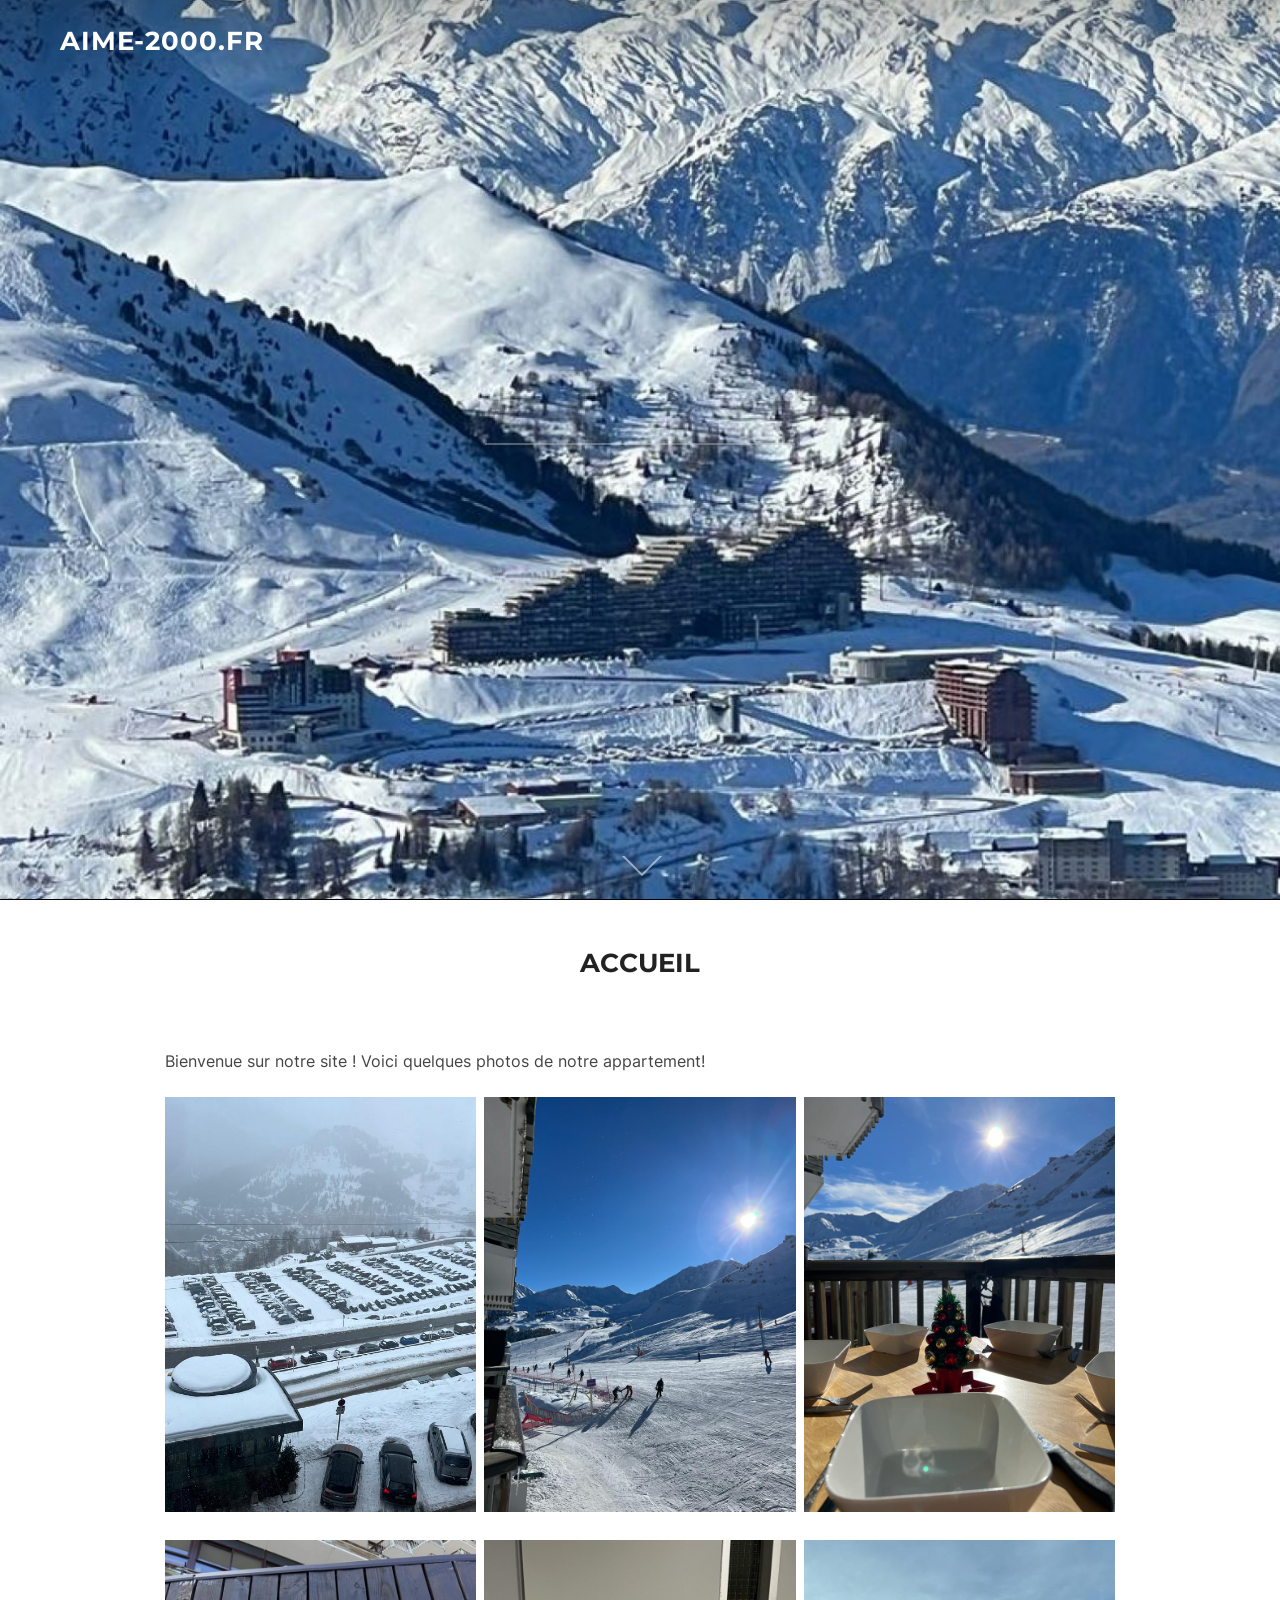
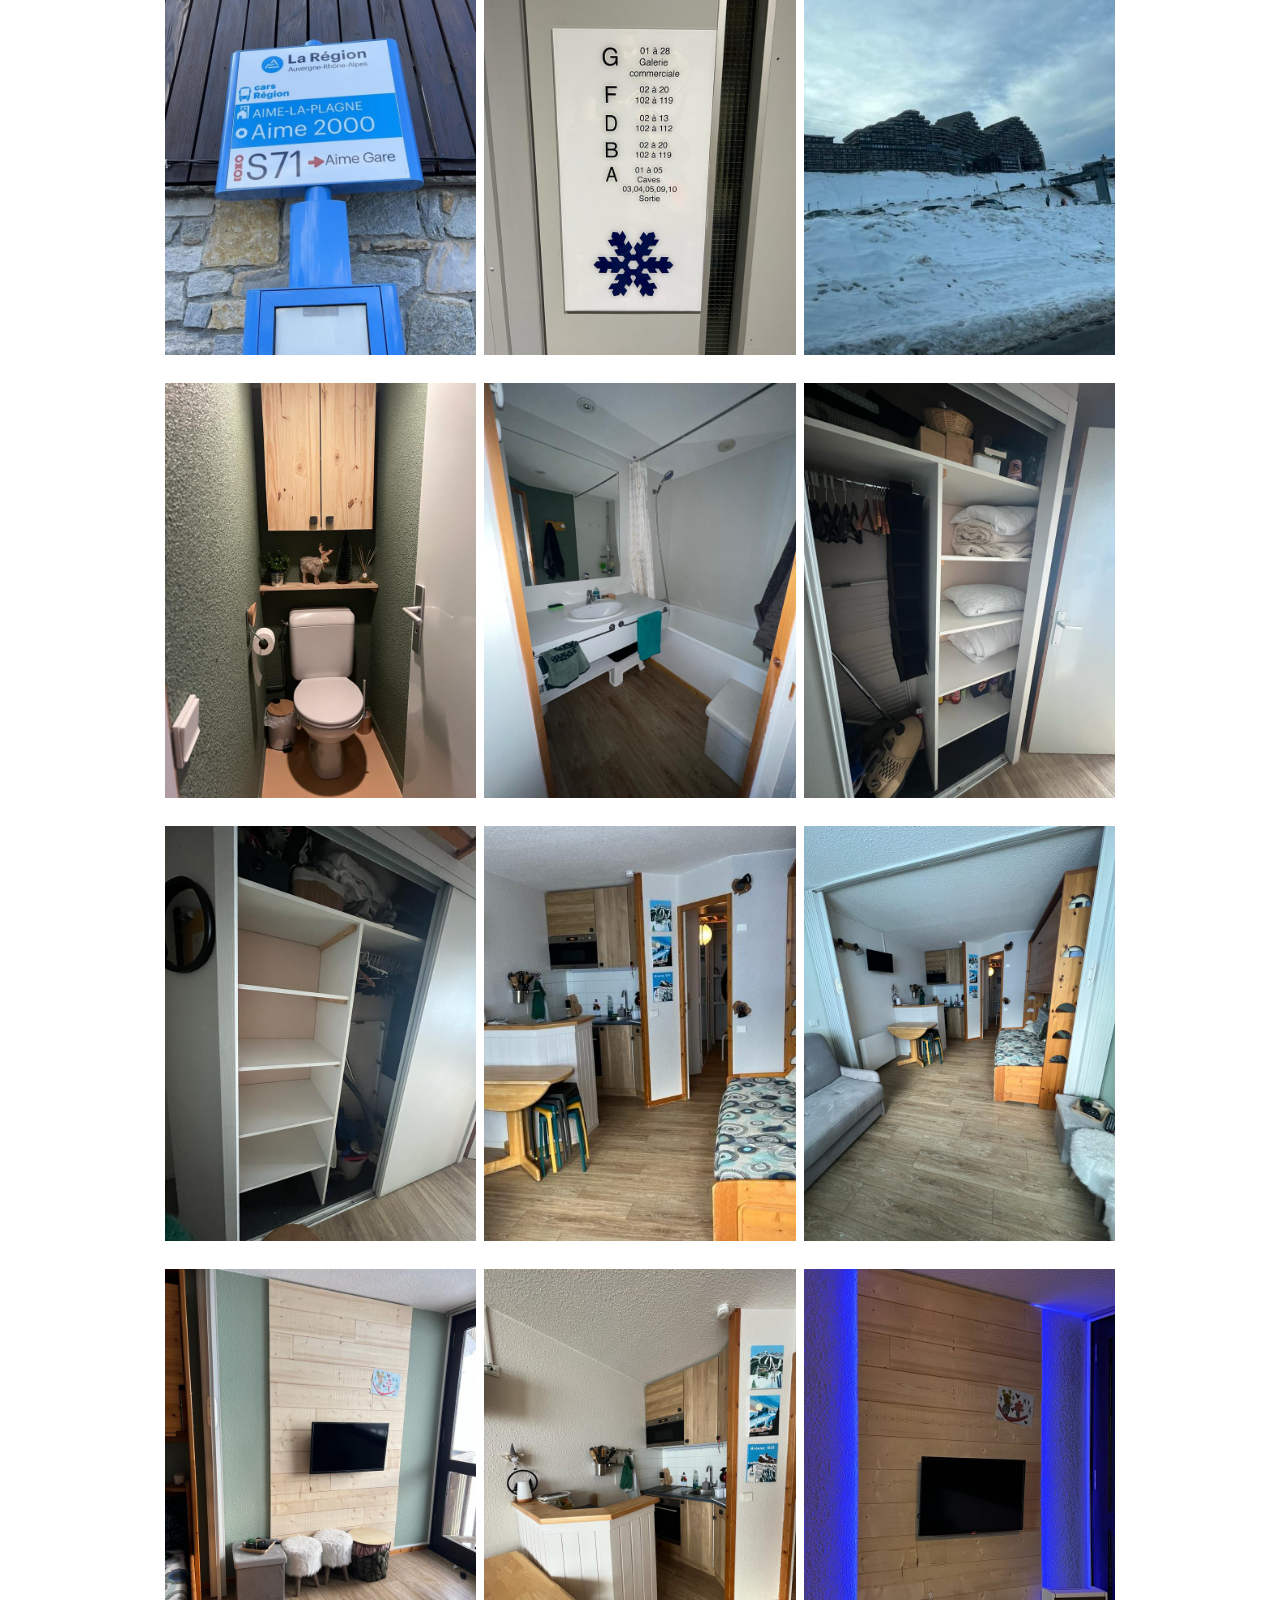
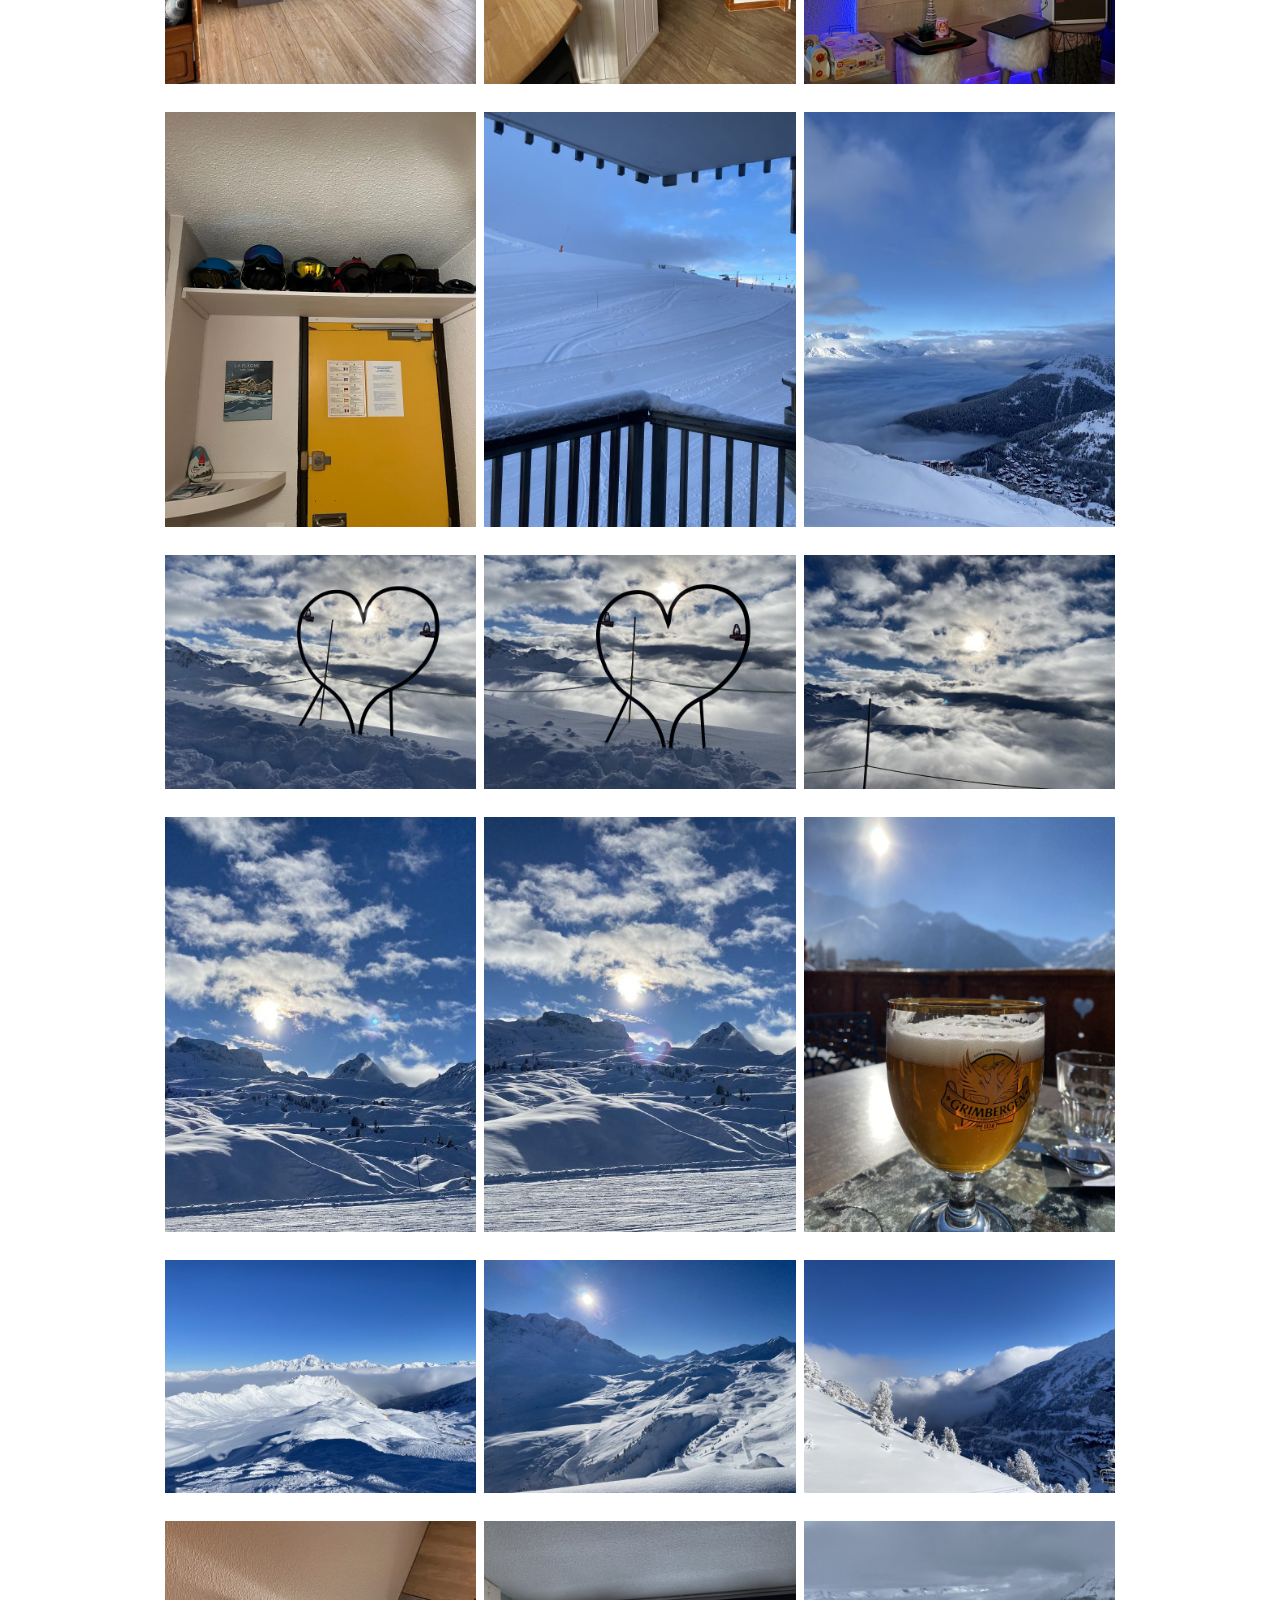
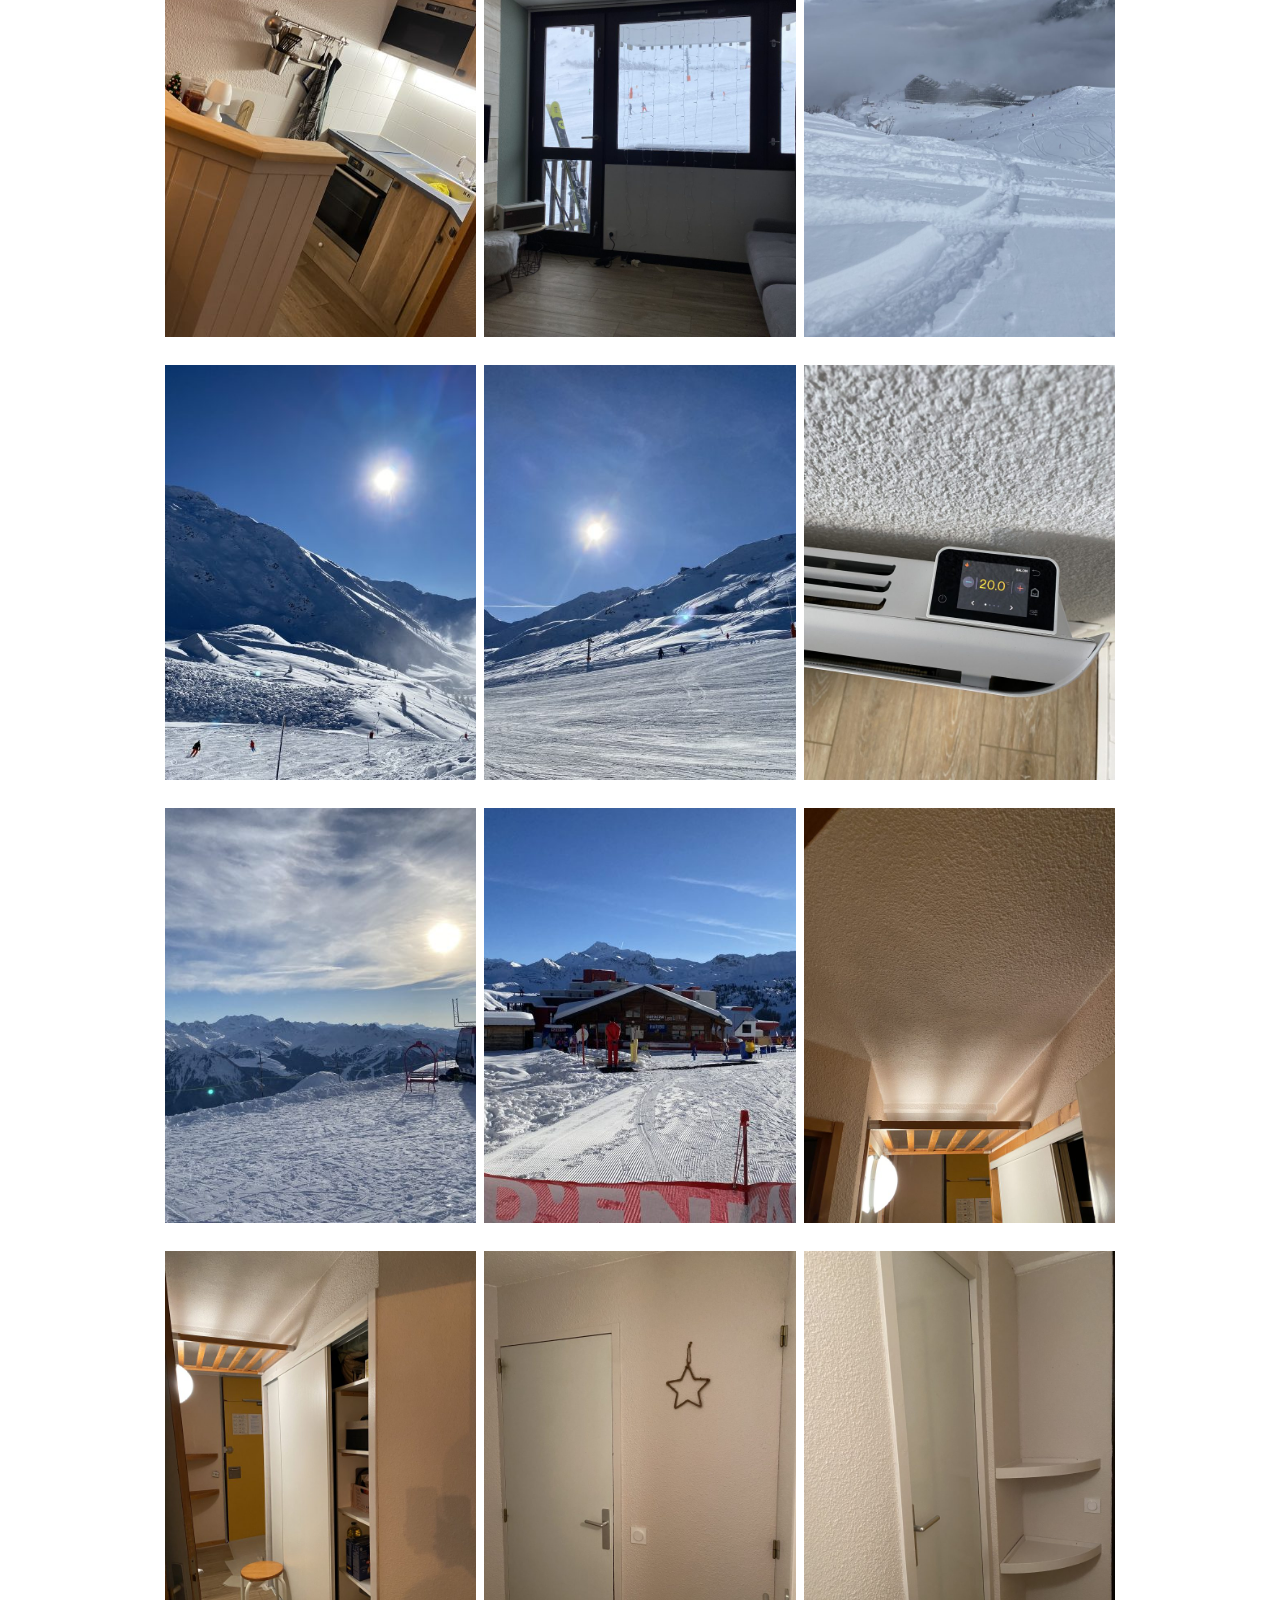
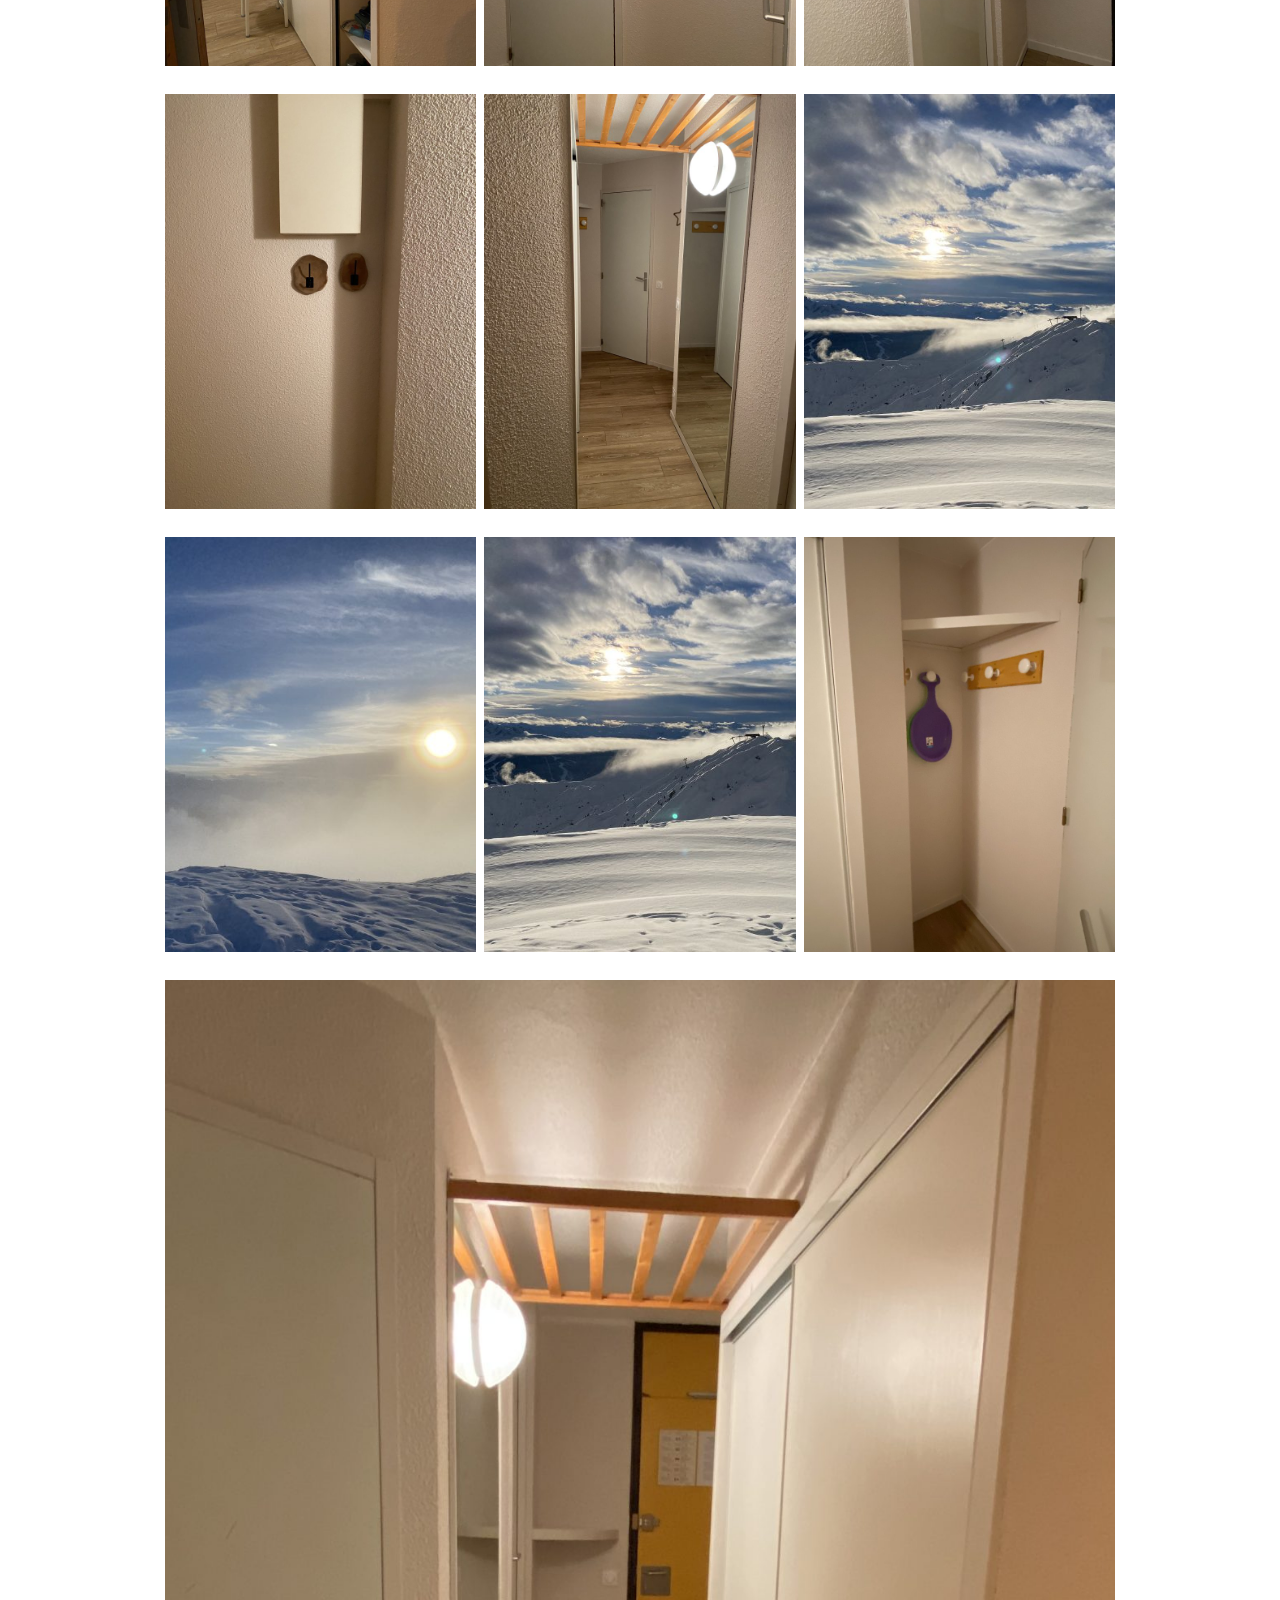
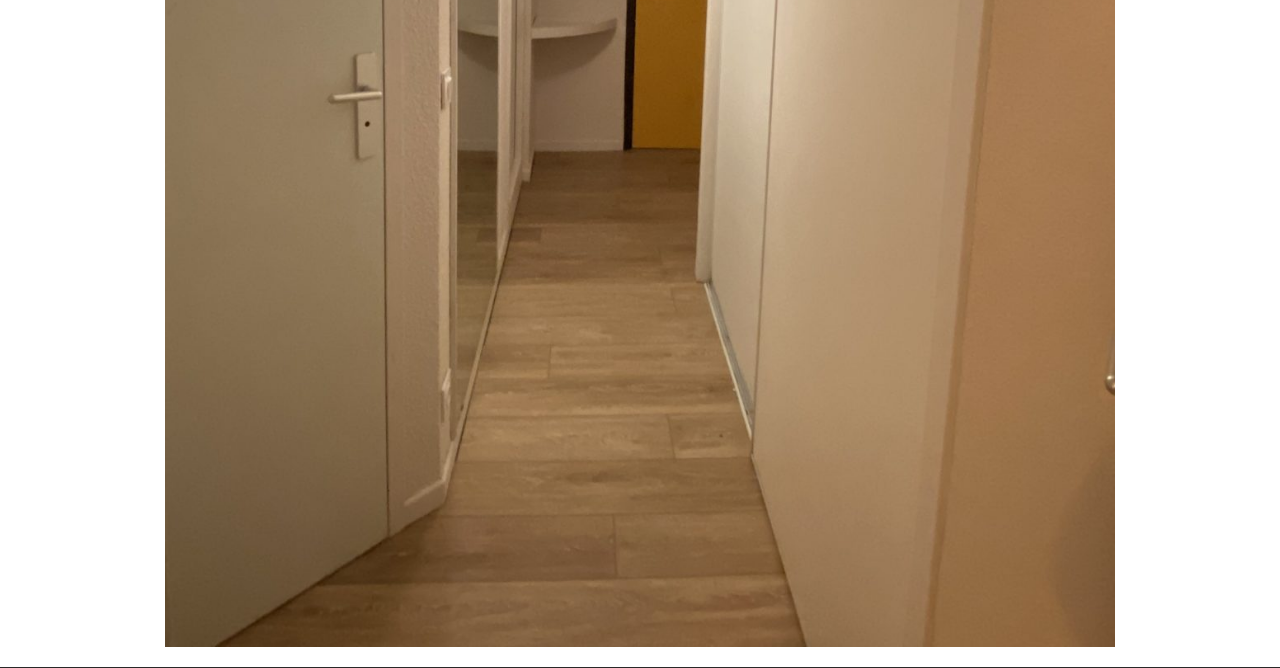
==== commit fcc97b6c: "test" ====
--- a/index.html
+++ b/index.html
@@ -233,27 +233,6 @@
 
 <body class="home wp-singular page-template-default page page-id-6 wp-embed-responsive wp-theme-inspiro inspiro-front-page has-header-image inspiro--with-page-nav page-layout-full-width post-display-content-excerpt full-height-iframe-video colors-light">
 
-<aside id="side-nav" class="side-nav" tabindex="-1">
-	<div class="side-nav__scrollable-container">
-		<div class="side-nav__wrap">
-			<div class="side-nav__close-button">
-				<button type="button" class="navbar-toggle">
-					<span class="screen-reader-text">Afficher/masquer la navigation</span>
-					<span class="icon-bar"></span>
-					<span class="icon-bar"></span>
-					<span class="icon-bar"></span>
-				</button>
-			</div>
-							<nav class="mobile-menu-wrapper" aria-label="Menu mobile" role="navigation">
-					<ul id="menu-primaire" class="nav navbar-nav"><li id="menu-item-13" class="menu-item menu-item-type-post_type menu-item-object-page menu-item-home current-menu-item page_item page-item-6 current_page_item menu-item-13"><a href="index.html" aria-current="page">Accueil</a></li>
-</ul>				</nav>
-						<div id="block-2" class="widget widget_block widget_search"><form role="search" method="get" action="index.html" class="wp-block-search__button-outside wp-block-search__text-button wp-block-search"    ><label class="wp-block-search__label" for="wp-block-search__input-1" >Rechercher</label><div class="wp-block-search__inside-wrapper" ><input class="wp-block-search__input" id="wp-block-search__input-1" placeholder="" value="" type="search" name="s" required /><button aria-label="Rechercher" class="wp-block-search__button wp-element-button" type="submit" >Rechercher</button></div></form><div class="clear"></div></div><div id="block-3" class="widget widget_block"><div class="wp-block-group"><div class="wp-block-group__inner-container is-layout-flow wp-block-group-is-layout-flow"><h2 class="wp-block-heading">Articles récents</h2><ul class="wp-block-latest-posts__list wp-block-latest-posts"><li><a class="wp-block-latest-posts__post-title" href="index.html%3Fp=1.html">Bonjour tout le monde !</a></li>
-</ul></div></div><div class="clear"></div></div><div id="block-4" class="widget widget_block"><div class="wp-block-group"><div class="wp-block-group__inner-container is-layout-flow wp-block-group-is-layout-flow"><h2 class="wp-block-heading">Commentaires récents</h2><ol class="wp-block-latest-comments"><li class="wp-block-latest-comments__comment"><article><footer class="wp-block-latest-comments__comment-meta"><a class="wp-block-latest-comments__comment-author" href="https://fr.wordpress.org/">Un commentateur ou commentatrice WordPress</a> sur <a class="wp-block-latest-comments__comment-link" href="index.html%3Fp=1.html#comment-1">Bonjour tout le monde !</a></footer></article></li></ol></div></div><div class="clear"></div></div><div id="block-5" class="widget widget_block"><div class="wp-block-group"><div class="wp-block-group__inner-container is-layout-flow wp-block-group-is-layout-flow"><h2 class="wp-block-heading">Archives</h2><ul class="wp-block-archives-list wp-block-archives">	<li><a href='2023/01/index.html'>janvier 2023</a></li>
-</ul></div></div><div class="clear"></div></div><div id="block-6" class="widget widget_block"><div class="wp-block-group"><div class="wp-block-group__inner-container is-layout-flow wp-block-group-is-layout-flow"><h2 class="wp-block-heading">Catégories</h2><ul class="wp-block-categories-list wp-block-categories">	<li class="cat-item cat-item-1"><a href="category/non-classe/index.html">Non classé</a>
-</li>
-</ul></div></div><div class="clear"></div></div>		</div>
-	</div>
-</aside>
 <div class="side-nav-overlay"></div>
 
 <div id="page" class="site">
@@ -268,37 +247,9 @@
 		
 					<div class="header-navigation-wrapper">
 				<nav class="primary-menu-wrapper navbar-collapse collapse" aria-label="Menu horizontal en haut" role="navigation">
-					<ul id="menu-primaire-1" class="nav navbar-nav dropdown sf-menu"><li class="menu-item menu-item-type-post_type menu-item-object-page menu-item-home current-menu-item page_item page-item-6 current_page_item menu-item-13"><a href="index.html" aria-current="page">Accueil</a></li>
-</ul>				</nav>
+				</nav>
 			</div>
 				
-		<div class="header-widgets-wrapper">
-			
-			<div id="sb-search" class="sb-search" style="display: none;">
-				
-<form method="get" id="searchform" action="index.html">
-	<label for="search-form-input">
-		<span class="screen-reader-text">Rechercher :</span>
-		<input type="search" class="sb-search-input" placeholder="Tapez vos mots-clés et appuyez sur Entrée" name="s" id="search-form-input" autocomplete="off" />
-	</label>
-	<button class="sb-search-button-open" aria-expanded="false">
-		<span class="sb-icon-search">
-			<svg class="svg-icon svg-icon-search" aria-hidden="true" role="img" focusable="false" xmlns="http://www.w3.org/2000/svg" width="23" height="23" viewBox="0 0 23 23"><path d="M38.710696,48.0601792 L43,52.3494831 L41.3494831,54 L37.0601792,49.710696 C35.2632422,51.1481185 32.9839107,52.0076499 30.5038249,52.0076499 C24.7027226,52.0076499 20,47.3049272 20,41.5038249 C20,35.7027226 24.7027226,31 30.5038249,31 C36.3049272,31 41.0076499,35.7027226 41.0076499,41.5038249 C41.0076499,43.9839107 40.1481185,46.2632422 38.710696,48.0601792 Z M36.3875844,47.1716785 C37.8030221,45.7026647 38.6734666,43.7048964 38.6734666,41.5038249 C38.6734666,36.9918565 35.0157934,33.3341833 30.5038249,33.3341833 C25.9918565,33.3341833 22.3341833,36.9918565 22.3341833,41.5038249 C22.3341833,46.0157934 25.9918565,49.6734666 30.5038249,49.6734666 C32.7048964,49.6734666 34.7026647,48.8030221 36.1716785,47.3875844 C36.2023931,47.347638 36.2360451,47.3092237 36.2726343,47.2726343 C36.3092237,47.2360451 36.347638,47.2023931 36.3875844,47.1716785 Z" transform="translate(-20 -31)" /></svg>		</span>
-	</button>
-	<button class="sb-search-button-close" aria-expanded="false">
-		<span class="sb-icon-search">
-			<svg class="svg-icon svg-icon-cross" aria-hidden="true" role="img" focusable="false" xmlns="http://www.w3.org/2000/svg" width="16" height="16" viewBox="0 0 16 16"><polygon fill="" fill-rule="evenodd" points="6.852 7.649 .399 1.195 1.445 .149 7.899 6.602 14.352 .149 15.399 1.195 8.945 7.649 15.399 14.102 14.352 15.149 7.899 8.695 1.445 15.149 .399 14.102" /></svg>		</span>
-	</button>
-</form>
-			</div>
-
-							<button type="button" class="navbar-toggle">
-					<span class="screen-reader-text">Permuter la colonne latérale et la navigation</span>
-					<span class="icon-bar"></span>
-					<span class="icon-bar"></span>
-					<span class="icon-bar"></span>
-				</button>
-					</div>
 	</div><!-- .inner-wrap -->
 </div><!-- #site-navigation -->
 	</header><!-- #masthead -->
@@ -538,8 +489,7 @@
 <figure class="wp-block-image size-large"><img loading="lazy" decoding="async" width="768" height="1024" data-id="44" src="http://la-plagne.chambres-etudiants.com/wp-content/uploads/2023/01/0C627D17-FD06-4033-8E6C-020EEFA66AD8-768x1024.jpeg" alt="" class="wp-image-44" srcset="wp-content/uploads/2023/01/0C627D17-FD06-4033-8E6C-020EEFA66AD8-768x1024.jpeg 768w, wp-content/uploads/2023/01/0C627D17-FD06-4033-8E6C-020EEFA66AD8-225x300.jpeg 225w, wp-content/uploads/2023/01/0C627D17-FD06-4033-8E6C-020EEFA66AD8-1152x1536.jpeg 1152w, wp-content/uploads/2023/01/0C627D17-FD06-4033-8E6C-020EEFA66AD8-1536x2048.jpeg 1536w, wp-content/uploads/2023/01/0C627D17-FD06-4033-8E6C-020EEFA66AD8-2000x2667.jpeg 2000w, wp-content/uploads/2023/01/0C627D17-FD06-4033-8E6C-020EEFA66AD8-scaled.jpeg 1920w" sizes="auto, (max-width: 768px) 100vw, 768px" /></figure>
 </figure>
 
-
-<div class="wpsbc-container wpsbc-calendar-1" data-id="1" data-show_title="1" data-show_legend="0" data-legend_position="side" data-show_button_navigation="1" data-current_year="2026" data-current_month="4" data-language="fr" data-min_width="200" data-max_width="380" ><h2>Saison 2022-2023</h2><div class="wpsbc-calendars-wrapper "><div class="wpsbc-calendars"><div class="wpsbc-calendar"><div class="wpsbc-calendar-header wpsbc-heading"><div class="wpsbc-calendar-header-navigation"><a href="index.html#" class="wpsbc-prev"><span class="wpsbc-arrow"></span></a><div class="wpsbc-select-container"><select><option value="1768435200" >Janvier 2026</option><option value="1771113600" >Février 2026</option><option value="1773532800" >Mars 2026</option><option value="1776211200"  selected='selected'>Avril 2026</option><option value="1778803200" >Mai 2026</option><option value="1781481600" >Juin 2026</option><option value="1784073600" >Juillet 2026</option><option value="1786752000" >Août 2026</option><option value="1789430400" >Septembre 2026</option><option value="1792022400" >Octobre 2026</option><option value="1794700800" >Novembre 2026</option><option value="1797292800" >Décembre 2026</option><option value="1799971200" >Janvier 2027</option><option value="1802649600" >Février 2027</option><option value="1805068800" >Mars 2027</option><option value="1807747200" >Avril 2027</option></select></div><a href="index.html#" class="wpsbc-next"><span class="wpsbc-arrow"></span></a></div></div><div class="wpsbc-calendar-wrapper"><table><thead><tr><th>L</th><th>M</th><th>M</th><th>J</th><th>V</th><th>S</th><th>D</th></tr></thead><tbody><tr><td><div class="wpsbc-date  wpsbc-gap" ><div class="wpsbc-date-inner"></div></div></td><td><div class="wpsbc-date  wpsbc-gap" ><div class="wpsbc-date-inner"></div></div></td><td><div class="wpsbc-date wpsbc-legend-item-1 " data-year="2026" data-month="4" data-day="1"><div class="wpsbc-legend-item-icon wpsbc-legend-item-icon-1" data-type="single"><div class="wpsbc-legend-item-icon-color" ></div><div class="wpsbc-legend-item-icon-color" ></div></div><div class="wpsbc-date-inner"><span class="wpsbc-date-number">1</span></div></div></td><td><div class="wpsbc-date wpsbc-legend-item-1 " data-year="2026" data-month="4" data-day="2"><div class="wpsbc-legend-item-icon wpsbc-legend-item-icon-1" data-type="single"><div class="wpsbc-legend-item-icon-color" ></div><div class="wpsbc-legend-item-icon-color" ></div></div><div class="wpsbc-date-inner"><span class="wpsbc-date-number">2</span></div></div></td><td><div class="wpsbc-date wpsbc-legend-item-1 " data-year="2026" data-month="4" data-day="3"><div class="wpsbc-legend-item-icon wpsbc-legend-item-icon-1" data-type="single"><div class="wpsbc-legend-item-icon-color" ></div><div class="wpsbc-legend-item-icon-color" ></div></div><div class="wpsbc-date-inner"><span class="wpsbc-date-number">3</span></div></div></td><td><div class="wpsbc-date wpsbc-legend-item-1 " data-year="2026" data-month="4" data-day="4"><div class="wpsbc-legend-item-icon wpsbc-legend-item-icon-1" data-type="single"><div class="wpsbc-legend-item-icon-color" ></div><div class="wpsbc-legend-item-icon-color" ></div></div><div class="wpsbc-date-inner"><span class="wpsbc-date-number">4</span></div></div></td><td><div class="wpsbc-date wpsbc-legend-item-1 " data-year="2026" data-month="4" data-day="5"><div class="wpsbc-legend-item-icon wpsbc-legend-item-icon-1" data-type="single"><div class="wpsbc-legend-item-icon-color" ></div><div class="wpsbc-legend-item-icon-color" ></div></div><div class="wpsbc-date-inner"><span class="wpsbc-date-number">5</span></div></div></td></tr><tr><td><div class="wpsbc-date wpsbc-legend-item-1 " data-year="2026" data-month="4" data-day="6"><div class="wpsbc-legend-item-icon wpsbc-legend-item-icon-1" data-type="single"><div class="wpsbc-legend-item-icon-color" ></div><div class="wpsbc-legend-item-icon-color" ></div></div><div class="wpsbc-date-inner"><span class="wpsbc-date-number">6</span></div></div></td><td><div class="wpsbc-date wpsbc-legend-item-1 " data-year="2026" data-month="4" data-day="7"><div class="wpsbc-legend-item-icon wpsbc-legend-item-icon-1" data-type="single"><div class="wpsbc-legend-item-icon-color" ></div><div class="wpsbc-legend-item-icon-color" ></div></div><div class="wpsbc-date-inner"><span class="wpsbc-date-number">7</span></div></div></td><td><div class="wpsbc-date wpsbc-legend-item-1 " data-year="2026" data-month="4" data-day="8"><div class="wpsbc-legend-item-icon wpsbc-legend-item-icon-1" data-type="single"><div class="wpsbc-legend-item-icon-color" ></div><div class="wpsbc-legend-item-icon-color" ></div></div><div class="wpsbc-date-inner"><span class="wpsbc-date-number">8</span></div></div></td><td><div class="wpsbc-date wpsbc-legend-item-1 " data-year="2026" data-month="4" data-day="9"><div class="wpsbc-legend-item-icon wpsbc-legend-item-icon-1" data-type="single"><div class="wpsbc-legend-item-icon-color" ></div><div class="wpsbc-legend-item-icon-color" ></div></div><div class="wpsbc-date-inner"><span class="wpsbc-date-number">9</span></div></div></td><td><div class="wpsbc-date wpsbc-legend-item-1 " data-year="2026" data-month="4" data-day="10"><div class="wpsbc-legend-item-icon wpsbc-legend-item-icon-1" data-type="single"><div class="wpsbc-legend-item-icon-color" ></div><div class="wpsbc-legend-item-icon-color" ></div></div><div class="wpsbc-date-inner"><span class="wpsbc-date-number">10</span></div></div></td><td><div class="wpsbc-date wpsbc-legend-item-1 " data-year="2026" data-month="4" data-day="11"><div class="wpsbc-legend-item-icon wpsbc-legend-item-icon-1" data-type="single"><div class="wpsbc-legend-item-icon-color" ></div><div class="wpsbc-legend-item-icon-color" ></div></div><div class="wpsbc-date-inner"><span class="wpsbc-date-number">11</span></div></div></td><td><div class="wpsbc-date wpsbc-legend-item-1 " data-year="2026" data-month="4" data-day="12"><div class="wpsbc-legend-item-icon wpsbc-legend-item-icon-1" data-type="single"><div class="wpsbc-legend-item-icon-color" ></div><div class="wpsbc-legend-item-icon-color" ></div></div><div class="wpsbc-date-inner"><span class="wpsbc-date-number">12</span></div></div></td></tr><tr><td><div class="wpsbc-date wpsbc-legend-item-1 " data-year="2026" data-month="4" data-day="13"><div class="wpsbc-legend-item-icon wpsbc-legend-item-icon-1" data-type="single"><div class="wpsbc-legend-item-icon-color" ></div><div class="wpsbc-legend-item-icon-color" ></div></div><div class="wpsbc-date-inner"><span class="wpsbc-date-number">13</span></div></div></td><td><div class="wpsbc-date wpsbc-legend-item-1 " data-year="2026" data-month="4" data-day="14"><div class="wpsbc-legend-item-icon wpsbc-legend-item-icon-1" data-type="single"><div class="wpsbc-legend-item-icon-color" ></div><div class="wpsbc-legend-item-icon-color" ></div></div><div class="wpsbc-date-inner"><span class="wpsbc-date-number">14</span></div></div></td><td><div class="wpsbc-date wpsbc-legend-item-1 " data-year="2026" data-month="4" data-day="15"><div class="wpsbc-legend-item-icon wpsbc-legend-item-icon-1" data-type="single"><div class="wpsbc-legend-item-icon-color" ></div><div class="wpsbc-legend-item-icon-color" ></div></div><div class="wpsbc-date-inner"><span class="wpsbc-date-number">15</span></div></div></td><td><div class="wpsbc-date wpsbc-legend-item-1 " data-year="2026" data-month="4" data-day="16"><div class="wpsbc-legend-item-icon wpsbc-legend-item-icon-1" data-type="single"><div class="wpsbc-legend-item-icon-color" ></div><div class="wpsbc-legend-item-icon-color" ></div></div><div class="wpsbc-date-inner"><span class="wpsbc-date-number">16</span></div></div></td><td><div class="wpsbc-date wpsbc-legend-item-1 " data-year="2026" data-month="4" data-day="17"><div class="wpsbc-legend-item-icon wpsbc-legend-item-icon-1" data-type="single"><div class="wpsbc-legend-item-icon-color" ></div><div class="wpsbc-legend-item-icon-color" ></div></div><div class="wpsbc-date-inner"><span class="wpsbc-date-number">17</span></div></div></td><td><div class="wpsbc-date wpsbc-legend-item-1 " data-year="2026" data-month="4" data-day="18"><div class="wpsbc-legend-item-icon wpsbc-legend-item-icon-1" data-type="single"><div class="wpsbc-legend-item-icon-color" ></div><div class="wpsbc-legend-item-icon-color" ></div></div><div class="wpsbc-date-inner"><span class="wpsbc-date-number">18</span></div></div></td><td><div class="wpsbc-date wpsbc-legend-item-1 " data-year="2026" data-month="4" data-day="19"><div class="wpsbc-legend-item-icon wpsbc-legend-item-icon-1" data-type="single"><div class="wpsbc-legend-item-icon-color" ></div><div class="wpsbc-legend-item-icon-color" ></div></div><div class="wpsbc-date-inner"><span class="wpsbc-date-number">19</span></div></div></td></tr><tr><td><div class="wpsbc-date wpsbc-legend-item-1 " data-year="2026" data-month="4" data-day="20"><div class="wpsbc-legend-item-icon wpsbc-legend-item-icon-1" data-type="single"><div class="wpsbc-legend-item-icon-color" ></div><div class="wpsbc-legend-item-icon-color" ></div></div><div class="wpsbc-date-inner"><span class="wpsbc-date-number">20</span></div></div></td><td><div class="wpsbc-date wpsbc-legend-item-1 " data-year="2026" data-month="4" data-day="21"><div class="wpsbc-legend-item-icon wpsbc-legend-item-icon-1" data-type="single"><div class="wpsbc-legend-item-icon-color" ></div><div class="wpsbc-legend-item-icon-color" ></div></div><div class="wpsbc-date-inner"><span class="wpsbc-date-number">21</span></div></div></td><td><div class="wpsbc-date wpsbc-legend-item-1 " data-year="2026" data-month="4" data-day="22"><div class="wpsbc-legend-item-icon wpsbc-legend-item-icon-1" data-type="single"><div class="wpsbc-legend-item-icon-color" ></div><div class="wpsbc-legend-item-icon-color" ></div></div><div class="wpsbc-date-inner"><span class="wpsbc-date-number">22</span></div></div></td><td><div class="wpsbc-date wpsbc-legend-item-1 " data-year="2026" data-month="4" data-day="23"><div class="wpsbc-legend-item-icon wpsbc-legend-item-icon-1" data-type="single"><div class="wpsbc-legend-item-icon-color" ></div><div class="wpsbc-legend-item-icon-color" ></div></div><div class="wpsbc-date-inner"><span class="wpsbc-date-number">23</span></div></div></td><td><div class="wpsbc-date wpsbc-legend-item-1 " data-year="2026" data-month="4" data-day="24"><div class="wpsbc-legend-item-icon wpsbc-legend-item-icon-1" data-type="single"><div class="wpsbc-legend-item-icon-color" ></div><div class="wpsbc-legend-item-icon-color" ></div></div><div class="wpsbc-date-inner"><span class="wpsbc-date-number">24</span></div></div></td><td><div class="wpsbc-date wpsbc-legend-item-1 " data-year="2026" data-month="4" data-day="25"><div class="wpsbc-legend-item-icon wpsbc-legend-item-icon-1" data-type="single"><div class="wpsbc-legend-item-icon-color" ></div><div class="wpsbc-legend-item-icon-color" ></div></div><div class="wpsbc-date-inner"><span class="wpsbc-date-number">25</span></div></div></td><td><div class="wpsbc-date wpsbc-legend-item-1 " data-year="2026" data-month="4" data-day="26"><div class="wpsbc-legend-item-icon wpsbc-legend-item-icon-1" data-type="single"><div class="wpsbc-legend-item-icon-color" ></div><div class="wpsbc-legend-item-icon-color" ></div></div><div class="wpsbc-date-inner"><span class="wpsbc-date-number">26</span></div></div></td></tr><tr><td><div class="wpsbc-date wpsbc-legend-item-1 " data-year="2026" data-month="4" data-day="27"><div class="wpsbc-legend-item-icon wpsbc-legend-item-icon-1" data-type="single"><div class="wpsbc-legend-item-icon-color" ></div><div class="wpsbc-legend-item-icon-color" ></div></div><div class="wpsbc-date-inner"><span class="wpsbc-date-number">27</span></div></div></td><td><div class="wpsbc-date wpsbc-legend-item-1 " data-year="2026" data-month="4" data-day="28"><div class="wpsbc-legend-item-icon wpsbc-legend-item-icon-1" data-type="single"><div class="wpsbc-legend-item-icon-color" ></div><div class="wpsbc-legend-item-icon-color" ></div></div><div class="wpsbc-date-inner"><span class="wpsbc-date-number">28</span></div></div></td><td><div class="wpsbc-date wpsbc-legend-item-1 " data-year="2026" data-month="4" data-day="29"><div class="wpsbc-legend-item-icon wpsbc-legend-item-icon-1" data-type="single"><div class="wpsbc-legend-item-icon-color" ></div><div class="wpsbc-legend-item-icon-color" ></div></div><div class="wpsbc-date-inner"><span class="wpsbc-date-number">29</span></div></div></td><td><div class="wpsbc-date wpsbc-legend-item-1 " data-year="2026" data-month="4" data-day="30"><div class="wpsbc-legend-item-icon wpsbc-legend-item-icon-1" data-type="single"><div class="wpsbc-legend-item-icon-color" ></div><div class="wpsbc-legend-item-icon-color" ></div></div><div class="wpsbc-date-inner"><span class="wpsbc-date-number">30</span></div></div></td><td><div class="wpsbc-date  wpsbc-gap" ><div class="wpsbc-date-inner"></div></div></td><td><div class="wpsbc-date  wpsbc-gap" ><div class="wpsbc-date-inner"></div></div></td><td><div class="wpsbc-date  wpsbc-gap" ><div class="wpsbc-date-inner"></div></div></td></tr></tbody></table></div></div></div></div><style>.wpsbc-container.wpsbc-calendar-1 .wpsbc-legend-item-icon-1 div:first-of-type { background-color: #ddffcc; }.wpsbc-container.wpsbc-calendar-1 .wpsbc-legend-item-icon-1 div:nth-of-type(2) { background-color: transparent; }.wpsbc-container.wpsbc-calendar-1 .wpsbc-legend-item-icon-1 div:first-of-type svg { fill: #ddffcc; }.wpsbc-container.wpsbc-calendar-1 .wpsbc-legend-item-icon-1 div:nth-of-type(2) svg { fill: transparent; }.wpsbc-container.wpsbc-calendar-1 .wpsbc-legend-item-icon-2 div:first-of-type { background-color: #ffc0bd; }.wpsbc-container.wpsbc-calendar-1 .wpsbc-legend-item-icon-2 div:nth-of-type(2) { background-color: transparent; }.wpsbc-container.wpsbc-calendar-1 .wpsbc-legend-item-icon-2 div:first-of-type svg { fill: #ffc0bd; }.wpsbc-container.wpsbc-calendar-1 .wpsbc-legend-item-icon-2 div:nth-of-type(2) svg { fill: transparent; }.wpsbc-container.wpsbc-calendar-1 .wpsbc-legend-item-icon-3 div:first-of-type { background-color: #fee2a0; }.wpsbc-container.wpsbc-calendar-1 .wpsbc-legend-item-icon-3 div:nth-of-type(2) { background-color: transparent; }.wpsbc-container.wpsbc-calendar-1 .wpsbc-legend-item-icon-3 div:first-of-type svg { fill: #fee2a0; }.wpsbc-container.wpsbc-calendar-1 .wpsbc-legend-item-icon-3 div:nth-of-type(2) svg { fill: transparent; }</style><div class="wpsbc-container-loaded" data-just-loaded="1"></div></div>	</div><!-- .entry-content -->
+</div><!-- .entry-content -->
 </article><!-- #post-6 -->
 
 		</main><!-- #main -->
@@ -552,17 +502,6 @@
 		<footer id="colophon" class="site-footer" role="contentinfo">
 			<div class="inner-wrap">
 				
-<div class="site-info">
-		<span class="copyright">
-		<span>
-			<a href="https://fr.wordpress.org/" target="_blank">
-				Propulsé par WordPress			</a>
-		</span>
-		<span>
-			Thème Inspiro WordPress par <a href="https://www.wpzoom.com/" target="_blank" rel="nofollow">WPZOOM</a>
-		</span>
-	</span>
-</div><!-- .site-info -->
 			</div><!-- .inner-wrap -->
 		</footer><!-- #colophon -->
 	</div><!-- .site-content-contain -->
